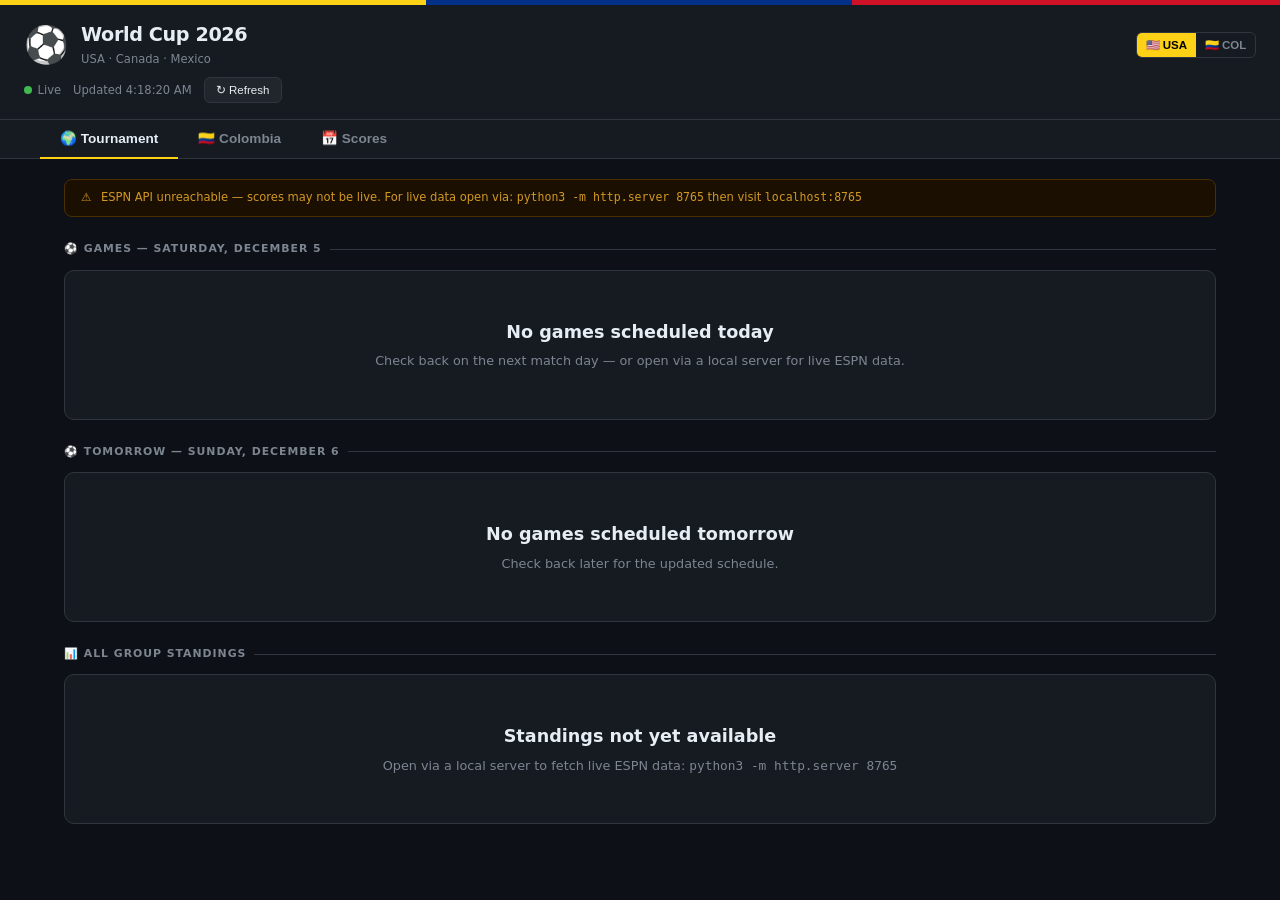
==== index.html @ c83a2218 "Add Mexico tab with in-tab country switcher (Colombia / México) - iOS-style segmented control at top" ====
<!DOCTYPE html>
<html lang="en">
<head>
<meta charset="UTF-8">
<meta name="viewport" content="width=device-width, initial-scale=1.0">
<title>World Cup 2026</title>
<style>
  :root {
    --col-yellow: #FCD116;
    --col-blue:   #003087;
    --col-red:    #CE1126;
    --bg:         #0d1117;
    --surface:    #161b22;
    --surface2:   #21262d;
    --border:     #30363d;
    --text:       #e6edf3;
    --muted:      #7d8590;
    --green:      #3fb950;
    --orange:     #d29922;
  }
  *, *::before, *::after { box-sizing: border-box; margin: 0; padding: 0; }
  body {
    background: var(--bg);
    color: var(--text);
    font-family: -apple-system, BlinkMacSystemFont, 'Segoe UI', system-ui, sans-serif;
    font-size: 14px;
    line-height: 1.5;
    min-height: 100vh;
  }

  /* ── HEADER ─────────────────────────────────────── */
  .flag-stripe {
    height: 5px;
    background: linear-gradient(90deg,
      var(--col-yellow) 33.3%,
      var(--col-blue)   33.3% 66.6%,
      var(--col-red)    66.6%);
  }
  header {
    background: var(--surface);
    border-bottom: 1px solid var(--border);
    padding: 1rem 1.5rem;
    display: flex;
    flex-direction: column;
    gap: .55rem;
  }
  .header-top { display: flex; align-items: center; justify-content: space-between; }
  .header-left { display: flex; align-items: center; gap: .75rem; }
  .flag-icon { font-size: 2.25rem; line-height: 1; }
  .header-left h1 { font-size: 1.2rem; font-weight: 700; letter-spacing: -.02em; }
  .header-left .sub { font-size: .72rem; color: var(--muted); margin-top: .1rem; }
  .header-right { display: flex; align-items: center; gap: .75rem; font-size: .72rem; color: var(--muted); }
  .live-dot {
    display: inline-block; width: 8px; height: 8px;
    border-radius: 50%; background: var(--green); margin-right: .35rem;
    animation: pulse 1.5s infinite;
  }
  @keyframes pulse {
    0%,100% { opacity:1; transform:scale(1); }
    50%      { opacity:.4; transform:scale(.75); }
  }
  .btn { background: var(--surface2); border: 1px solid var(--border); color: var(--text);
         padding: .3rem .7rem; border-radius: 6px; font-size: .72rem; cursor: pointer; transition: background .15s; }
  .btn:hover { background: var(--border); }
  .lang-toggle { display: flex; border: 1px solid var(--border); border-radius: 6px; overflow: hidden; }
  .lang-btn { background: none; border: none; color: var(--muted); padding: .3rem .55rem; font-size: .72rem; font-weight: 700; cursor: pointer; transition: background .15s, color .15s; }
  .lang-btn.active { background: var(--col-yellow); color: #000; }
  .lang-btn:not(.active):hover { background: var(--surface2); color: var(--text); }

  /* ── TABS ────────────────────────────────────────── */
  .tabs-bar {
    background: var(--surface);
    border-bottom: 1px solid var(--border);
    padding: 0 1.5rem;
  }
  .tabs-nav {
    display: flex;
    max-width: 1200px;
    margin: 0 auto;
  }
  .tab-btn {
    background: none;
    border: none;
    border-bottom: 2px solid transparent;
    color: var(--muted);
    padding: .65rem 1.25rem;
    cursor: pointer;
    font-size: .85rem;
    font-weight: 600;
    margin-bottom: -1px;
    transition: color .15s, border-color .15s;
    white-space: nowrap;
  }
  .tab-btn.active { color: var(--text); border-bottom-color: var(--col-yellow); }
  .tab-btn:hover { color: var(--text); }

  /* ── LAYOUT ─────────────────────────────────────── */
  main { max-width: 1200px; margin: 0 auto; padding: 1.25rem 1.5rem; display: flex; flex-direction: column; gap: 1.5rem; }

  .tab-content { display: none; flex-direction: column; gap: 1.5rem; }
  .tab-content.active { display: flex; }

  .section-label {
    font-size: .68rem; font-weight: 700; letter-spacing: .09em; text-transform: uppercase;
    color: var(--muted); margin-bottom: .75rem; display: flex; align-items: center; gap: .5rem;
  }
  .section-label::after { content: ''; flex: 1; height: 1px; background: var(--border); }

  .card { background: var(--surface); border: 1px solid var(--border); border-radius: 10px; padding: 1.25rem; }

  /* ── ALERT BAR ──────────────────────────────────── */
  .alert-bar {
    display: none; align-items: center; gap: .6rem;
    background: #1a0f00; border: 1px solid #4a3000; border-radius: 8px;
    padding: .6rem 1rem; font-size: .72rem; color: var(--orange);
  }

  /* ── HERO ───────────────────────────────────────── */
  .hero {
    background: linear-gradient(135deg, var(--surface) 0%, #0a1a3a 100%);
    border: 1px solid var(--col-blue); border-radius: 12px; padding: 1.75rem;
    display: grid; grid-template-columns: 1fr auto; gap: 1.5rem; align-items: center;
  }
  .hero.live-mode {
    border-color: var(--col-red);
    background: linear-gradient(135deg, var(--surface) 0%, #2a0808 100%);
  }
  .hero-eyebrow { font-size: .68rem; font-weight: 700; letter-spacing: .1em; text-transform: uppercase; color: var(--col-yellow); margin-bottom: .5rem; }
  .hero-title { font-size: 1.45rem; font-weight: 700; margin-bottom: .3rem; }
  .hero-detail { font-size: .82rem; color: var(--muted); margin-top: .2rem; }
  .hero-streams { margin-top: .9rem; display: flex; flex-wrap: wrap; gap: .5rem; }

  /* countdown */
  .countdown { text-align: center; min-width: 168px; }
  .countdown-label { font-size: .62rem; text-transform: uppercase; letter-spacing: .08em; color: var(--muted); margin-bottom: .5rem; }
  .cd-grid { display: grid; grid-template-columns: repeat(4,1fr); gap: .4rem; }
  .cd-unit { background: var(--surface2); border: 1px solid var(--border); border-radius: 8px; padding: .5rem .3rem; text-align: center; }
  .cd-num  { font-size: 1.6rem; font-weight: 800; color: var(--col-yellow); line-height: 1; font-variant-numeric: tabular-nums; }
  .cd-lbl  { font-size: .5rem; text-transform: uppercase; letter-spacing: .07em; color: var(--muted); margin-top: .2rem; }

  /* live score */
  .score-big { font-size: 2.75rem; font-weight: 900; color: var(--col-yellow); text-align: center; font-variant-numeric: tabular-nums; }
  .score-teams-label { font-size: .78rem; color: var(--muted); text-align: center; margin-top: .25rem; }
  .live-badge {
    display: inline-block; background: var(--col-red); color: #fff;
    font-size: .6rem; font-weight: 700; letter-spacing: .08em;
    padding: .2rem .6rem; border-radius: 99px; text-transform: uppercase;
    margin-top: .5rem;
  }

  /* ── MATCHES ────────────────────────────────────── */
  .matches-grid { display: grid; grid-template-columns: repeat(auto-fill,minmax(290px,1fr)); gap: 1rem; }
  .match-card { background: var(--surface); border: 1px solid var(--border); border-radius: 10px; overflow: hidden; }
  .match-card.is-next { border-color: var(--col-yellow); }
  .match-card.is-live { border-color: var(--col-red); }

  .match-top {
    background: var(--surface2); padding: .55rem 1rem;
    display: flex; justify-content: space-between; align-items: center;
    font-size: .68rem; color: var(--muted); border-bottom: 1px solid var(--border);
  }
  .status-chip { font-size: .58rem; font-weight: 700; letter-spacing: .06em; text-transform: uppercase; padding: .15rem .5rem; border-radius: 99px; }
  .status-chip.sched  { background: var(--surface); color: var(--muted); border: 1px solid var(--border); }
  .status-chip.live   { background: var(--col-red); color: #fff; }
  .status-chip.final  { background: #162616; color: var(--green); border: 1px solid #264726; }

  .match-body { padding: 1rem; }
  .match-teams {
    display: grid; grid-template-columns: 1fr auto 1fr;
    align-items: center; gap: .75rem; margin-bottom: .75rem;
  }
  .t-block { display: flex; flex-direction: column; gap: .2rem; }
  .t-block.home { align-items: flex-start; }
  .t-block.away { align-items: flex-end; text-align: right; }
  .t-flag { font-size: 1.4rem; }
  .t-name { font-size: .85rem; font-weight: 600; }
  .t-name.col { color: var(--col-yellow); font-weight: 700; }
  .score-pair { display: flex; align-items: center; gap: .4rem; }
  .snum { font-size: 1.8rem; font-weight: 900; min-width: 1.4ch; text-align: center; font-variant-numeric: tabular-nums; }
  .ssep { color: var(--muted); font-size: 1.1rem; }

  .match-meta { display: flex; flex-wrap: wrap; gap: .4rem; padding-top: .75rem; border-top: 1px solid var(--border); }
  .meta-tag { display: flex; align-items: center; gap: .3rem; background: var(--surface2); padding: .2rem .55rem; border-radius: 99px; font-size: .68rem; color: var(--muted); }

  .match-streams { display: flex; flex-wrap: wrap; gap: .4rem; margin-top: .6rem; }

  /* ── TODAY'S GAMES ───────────────────────────────── */
  .today-empty {
    text-align: center; padding: 3rem 1rem; color: var(--muted);
    background: var(--surface); border: 1px solid var(--border); border-radius: 10px;
  }
  .today-empty .empty-title { font-size: 1.1rem; font-weight: 600; color: var(--text); margin-bottom: .4rem; }

  /* ── GROUPS GRID ─────────────────────────────────── */
  .groups-grid { display: grid; grid-template-columns: repeat(auto-fill, minmax(260px,1fr)); gap: 1rem; }
  .group-name {
    font-size: .72rem; font-weight: 700; letter-spacing: .09em; text-transform: uppercase;
    color: var(--col-yellow); margin-bottom: .75rem;
  }

  /* ── STANDINGS ──────────────────────────────────── */
  .standings-tbl { width: 100%; border-collapse: collapse; font-size: .82rem; }
  .standings-tbl th { text-align: right; font-size: .62rem; font-weight: 700; letter-spacing: .07em; text-transform: uppercase; color: var(--muted); padding: .4rem .5rem; border-bottom: 1px solid var(--border); }
  .standings-tbl th:first-child, .standings-tbl th:nth-child(2) { text-align: left; }
  .standings-tbl td { padding: .6rem .5rem; text-align: right; border-bottom: 1px solid var(--border); }
  .standings-tbl td:nth-child(2) { text-align: left; }
  .standings-tbl tr:last-child td { border-bottom: none; }
  .standings-tbl tr.col-row td { color: var(--col-yellow); font-weight: 600; }
  .standings-tbl tr:hover td { background: var(--surface2); }
  .pos-num { display: inline-flex; align-items: center; justify-content: center; width: 22px; height: 22px; border-radius: 5px; font-size: .7rem; font-weight: 700; background: var(--surface2); color: var(--muted); }
  .pos-num.q { background: #162616; color: var(--green); }
  .t-cell { display: flex; align-items: center; gap: .5rem; }

  /* ── STREAMS ────────────────────────────────────── */
  .streams-list { display: grid; gap: .9rem; }
  .stream-row { display: grid; grid-template-columns: 210px 1fr; gap: 1rem; align-items: start; }
  .stream-match-name { font-size: .82rem; font-weight: 600; }
  .stream-match-time { font-size: .7rem; color: var(--muted); }
  .chips { display: flex; flex-wrap: wrap; gap: .45rem; }
  .chip {
    display: inline-flex; align-items: center; gap: .35rem;
    padding: .32rem .72rem; border-radius: 8px; font-size: .73rem; font-weight: 600;
    text-decoration: none; transition: opacity .15s;
  }
  .chip:hover { opacity: .8; }
  .chip.free  { background: #162616; color: var(--green); border: 1px solid #264726; }
  .chip.cable { background: var(--surface2); color: var(--text); border: 1px solid var(--border); }
  .chip.tele  { background: #1a0025; color: #c084fc; border: 1px solid #4c2077; }
  .free-tag { font-size: .52rem; background: var(--green); color: #000; padding: .1rem .35rem; border-radius: 99px; font-weight: 700; }

  /* ── SQUAD ──────────────────────────────────────── */
  .squad-grid { display: grid; grid-template-columns: repeat(auto-fill,minmax(155px,1fr)); gap: .7rem; }
  .player { background: var(--surface2); border: 1px solid var(--border); border-radius: 8px; padding: .8rem; }
  .p-pos { font-size: .58rem; font-weight: 700; letter-spacing: .09em; text-transform: uppercase; color: var(--col-yellow); margin-bottom: .2rem; }
  .p-name { font-size: .88rem; font-weight: 600; }
  .p-club { font-size: .7rem; color: var(--muted); margin-top: .1rem; }

  /* ── NEWS ───────────────────────────────────────── */
  .news-grid { display: grid; grid-template-columns: repeat(auto-fill,minmax(210px,1fr)); gap: .7rem; }
  .news-a { display: flex; align-items: center; gap: .7rem; background: var(--surface2); border: 1px solid var(--border); border-radius: 8px; padding: .75rem; text-decoration: none; color: var(--text); transition: border-color .15s; }
  .news-a:hover { border-color: var(--col-yellow); }
  .news-icon { font-size: 1.2rem; flex-shrink: 0; }
  .news-src { font-size: .65rem; color: var(--muted); }
  .news-ttl { font-size: .8rem; font-weight: 600; }

  /* ── RESPONSIVE ─────────────────────────────────── */
  @media (max-width: 640px) {
    .hero { grid-template-columns: 1fr; }
    .stream-row { grid-template-columns: 1fr; }
    main { padding: 1rem .75rem; }
    .card { padding: .85rem .75rem; }
    .standings-tbl { font-size: .73rem; }
    .standings-tbl th { padding: .3rem .2rem; }
    .standings-tbl td { padding: .45rem .2rem; }
    .t-cell { gap: .25rem; }
    .pos-num { width: 18px; height: 18px; font-size: .62rem; }
  }

  /* ── DIVIDER ────────────────────────────────────── */
  .stream-divider { border: none; border-top: 1px solid var(--border); margin: .6rem 0; }

  /* ── DATE SLIDER ────────────────────────────────── */
  .date-slider-wrap {
    overflow-x: auto; -webkit-overflow-scrolling: touch; scrollbar-width: none;
    background: var(--surface); border-bottom: 1px solid var(--border);
    margin: -1rem -1rem .75rem;
  }
  .date-slider-wrap::-webkit-scrollbar { display: none; }
  .date-track { display: flex; gap: .2rem; padding: .55rem .75rem; width: max-content; }
  .date-pill {
    display: flex; flex-direction: column; align-items: center;
    padding: .4rem .8rem; border-radius: 8px; border: 1px solid transparent;
    background: none; color: var(--muted); cursor: pointer;
    font-family: inherit; transition: all .15s; min-width: 50px;
  }
  .date-pill:hover { background: var(--surface2); color: var(--text); }
  .date-pill.active { background: var(--col-yellow); color: #000; font-weight: 700; }
  .date-pill .dp-dow { font-size: .58rem; text-transform: uppercase; letter-spacing: .06em; margin-bottom: .1rem; }
  .date-pill .dp-md  { font-size: .8rem; }

  /* ── SCORES LIST ─────────────────────────────────── */
  .scores-list { display: flex; flex-direction: column; gap: .45rem; }
  .score-row {
    background: var(--surface); border: 1px solid var(--border);
    border-radius: 10px; overflow: hidden; cursor: pointer; user-select: none;
  }
  .score-row:hover .score-header { background: var(--surface2); }
  .score-header {
    display: grid; grid-template-columns: 1fr auto;
    gap: .75rem; align-items: center; padding: .7rem 1rem;
  }
  .score-teams { display: flex; flex-direction: column; gap: .35rem; }
  .score-team { display: flex; align-items: center; gap: .5rem; font-size: .88rem; font-weight: 600; }
  .score-team .t-flag { font-size: 1.1rem; }
  .score-num { margin-left: auto; font-size: 1.15rem; font-weight: 900; min-width: 1.2ch; text-align: right; font-variant-numeric: tabular-nums; }
  .score-right { display: flex; flex-direction: column; align-items: flex-end; gap: .35rem; }
  .score-chevron { font-size: .65rem; color: var(--muted); }
  .score-note { font-size: .62rem; color: var(--muted); margin-top: -.1rem; }
  .score-detail { padding: .75rem 1rem; border-top: 1px solid var(--border); }
  .espn-link {
    display: inline-flex; align-items: center; gap: .35rem; margin-top: .65rem;
    font-size: .72rem; color: var(--muted); text-decoration: none;
    border: 1px solid var(--border); border-radius: 6px; padding: .3rem .7rem;
    transition: border-color .15s, color .15s;
  }
  .espn-link:hover { color: var(--col-yellow); border-color: var(--col-yellow); }

  /* ── MATCH RECAP (post-game stats) ──────────────── */
  .match-recap { margin-top: .6rem; padding-top: .6rem; border-top: 1px solid var(--border); }
  .recap-goals { font-size: .72rem; color: var(--text); line-height: 1.6; }
  .recap-goals.away { text-align: right; }
  .goal-type { font-size: .55rem; background: var(--surface2); color: var(--muted); border: 1px solid var(--border); padding: .05rem .3rem; border-radius: 99px; font-weight: 700; vertical-align: middle; }
  .recap-stats { margin-top: .55rem; display: grid; gap: .2rem; }
  .recap-stat { display: grid; grid-template-columns: 1fr auto 1fr; gap: .3rem; align-items: center; font-size: .7rem; }
  .recap-val { font-weight: 700; }
  .recap-val:last-child { text-align: right; }
  .recap-label { text-align: center; color: var(--muted); font-size: .62rem; white-space: nowrap; padding: 0 .3rem; }

  /* stream-row override for completed matches */
  .stream-row.is-final { grid-template-columns: 1fr; }
  .stream-recap-header { display: flex; align-items: center; gap: .6rem; margin-bottom: .4rem; }
  .stream-final-score { font-size: .82rem; font-weight: 700; }

  /* ── TEAM SWITCHER ──────────────────────────────── */
  .team-switcher {
    display: flex; background: var(--surface2); border: 1px solid var(--border);
    border-radius: 10px; padding: 3px; gap: 3px;
  }
  .team-btn {
    flex: 1; background: none; border: none; color: var(--muted);
    padding: .5rem .75rem; font-size: .88rem; font-weight: 600;
    cursor: pointer; border-radius: 7px; font-family: inherit;
    transition: background .15s, color .15s;
  }
  .team-btn.active { background: var(--surface); color: var(--text); box-shadow: 0 1px 3px rgba(0,0,0,.4); }
  .standings-tbl tr.mex-row td { color: #3dd68c; font-weight: 600; }
  .t-name.mex { color: #3dd68c; font-weight: 700; }
</style>
</head>
<body>

<div class="flag-stripe"></div>

<header>
  <div class="header-top">
    <div class="header-left">
      <span class="flag-icon">⚽</span>
      <div>
        <h1 id="app-title">World Cup 2026</h1>
        <div class="sub">USA · Canada · Mexico</div>
      </div>
    </div>
    <div class="lang-toggle">
      <button class="lang-btn active" id="lang-en" onclick="setLang('en')">🇺🇸 USA</button>
      <button class="lang-btn" id="lang-es" onclick="setLang('es')">🇨🇴 COL</button>
    </div>
  </div>
  <div class="header-right">
    <span id="live-indicator"><span class="live-dot"></span>Live</span>
    <span id="last-updated"></span>
    <button class="btn" id="btn-refresh" onclick="refresh()">↻ Refresh</button>
  </div>
</header>

<nav class="tabs-bar">
  <div class="tabs-nav">
    <button class="tab-btn active" data-tab="overview" onclick="switchTab('overview')">🌍 Tournament</button>
    <button class="tab-btn" id="btn-tab-team" data-tab="team" onclick="switchTab('team')">🇨🇴 Colombia</button>
    <button class="tab-btn" data-tab="scores" onclick="switchTab('scores')">📅 Scores</button>
  </div>
</nav>

<main>

  <!-- alert bar (shown on API error) -->
  <div class="alert-bar" id="alert-bar">
    <span>⚠️</span>
    <span id="alert-msg"></span>
  </div>

  <!-- ══════════════════════════════════════════════ -->
  <!-- TOURNAMENT OVERVIEW TAB                        -->
  <!-- ══════════════════════════════════════════════ -->
  <div id="tab-overview" class="tab-content active">

    <!-- Today's Games -->
    <div>
      <div class="section-label" id="today-label">⚽ Today's Games</div>
      <div id="today-games">
        <div class="today-empty">
          <div class="empty-title">Loading today's schedule…</div>
        </div>
      </div>
    </div>

    <!-- Tomorrow's Games -->
    <div>
      <div class="section-label" id="tomorrow-label">⚽ Tomorrow's Games</div>
      <div id="tomorrow-games">
        <div class="today-empty">
          <div class="empty-title">Loading tomorrow's schedule…</div>
        </div>
      </div>
    </div>

    <!-- All Group Standings -->
    <div>
      <div class="section-label" id="label-all-standings">📊 All Group Standings</div>
      <div id="all-groups">
        <div class="today-empty">
          <div class="empty-title">Loading standings…</div>
        </div>
      </div>
    </div>

  </div>

  <!-- ══════════════════════════════════════════════ -->
  <!-- TEAM TAB (Colombia / Mexico)                   -->
  <!-- ══════════════════════════════════════════════ -->
  <div id="tab-team" class="tab-content">

    <!-- TEAM SWITCHER -->
    <div class="team-switcher">
      <button class="team-btn active" id="team-btn-colombia" data-team="colombia" onclick="switchTeam('colombia')">🇨🇴 Colombia</button>
      <button class="team-btn" id="team-btn-mexico" data-team="mexico" onclick="switchTeam('mexico')">🇲🇽 México</button>
    </div>

    <!-- HERO -->
    <div id="hero"></div>

    <!-- MATCHES -->
    <div>
      <div class="section-label" id="label-col-schedule">📅 Group Stage Schedule</div>
      <div class="matches-grid" id="matches"></div>
    </div>

    <!-- STANDINGS -->
    <div>
      <div class="section-label" id="label-col-standings">📊 Group K Standings</div>
      <div class="card">
        <table class="standings-tbl" id="standings"></table>
      </div>
    </div>

    <!-- STREAMS -->
    <div>
      <div class="section-label" id="label-how-to-watch">📺 How to Watch Colombia — Free &amp; Paid</div>
      <div class="card">
        <div class="streams-list" id="streams"></div>
      </div>
    </div>

    <!-- SQUAD -->
    <div>
      <div class="section-label" id="label-key-players">⚽ Key Players</div>
      <div class="squad-grid" id="squad"></div>
      <p id="squad-footer" style="font-size:.7rem;color:var(--muted);margin-top:.75rem">
        Full 26-man squad on
        <a href="https://www.fifa.com/en/tournaments/mens/worldcup/canadamexicousa2026/teams/colombia/team-news"
           target="_blank" style="color:var(--col-yellow)">FIFA.com →</a>
      </p>
    </div>

    <!-- NEWS -->
    <div>
      <div class="section-label" id="label-news">📰 News &amp; Resources</div>
      <div class="news-grid" id="news"></div>
    </div>

  </div>

  <!-- ══════════════════════════════════════════════ -->
  <!-- SCORES TAB                                     -->
  <!-- ══════════════════════════════════════════════ -->
  <div id="tab-scores" class="tab-content">
    <div class="date-slider-wrap">
      <div class="date-track" id="date-track"></div>
    </div>
    <div id="scores-list">
      <div class="today-empty">
        <div class="empty-title" id="scores-placeholder">Select a date above</div>
      </div>
    </div>
  </div>

</main>

<script>
// ── LANGUAGE ──────────────────────────────────────────────────────────────────

let LANG = localStorage.getItem('wc_lang') || 'en';
let ACTIVE_TEAM = localStorage.getItem('wc_team') || 'colombia';

const T = {
  en: {
    appTitle:        'World Cup 2026',
    tabTournament:   '🌍 Tournament',
    tabColombia:     '🇨🇴 Colombia',
    tabMexico:       '🇲🇽 Mexico',
    tabScores:       '📅 Scores',
    live:            'Live',
    refresh:         '↻ Refresh',
    updated:         'Updated',
    tz:              'ET',
    todayLabel:      (d) => `⚽ Games — ${d}`,
    tomorrowLabel:   (d) => `⚽ Tomorrow — ${d}`,
    allStandings:    '📊 All Group Standings',
    colSchedule:     '📅 Group Stage Schedule',
    colStandings:    '📊 Group K Standings',
    howToWatch:      '📺 How to Watch Colombia — Free & Paid',
    keyPlayers:      '⚽ Key Players',
    newsResources:   '📰 News & Resources',
    loadingToday:    "Loading today's schedule…",
    loadingTomorrow: "Loading tomorrow's schedule…",
    loadingStandings:'Loading standings…',
    noGamesToday:    'No games scheduled today',
    noGamesTomorrow: 'No games scheduled tomorrow',
    noGamesDate:     'No games scheduled',
    noStandings:     'Standings not yet available',
    noStandingsSub:  'Open via a local server to fetch live ESPN data: <code>python3 -m http.server 8765</code>',
    noTodaySub:      'Check back on the next match day — or open via a local server for live ESPN data.',
    noTomorrowSub:   'Check back later for the updated schedule.',
    selectDate:      'Select a date above',
    loading:         'Loading…',
    ft:              'FT',
    possession:      'Possession',
    shotsOnTarget:   'Shots on Target',
    yellowCards:     'Yellow Cards',
    pen:             'pen',
    og:              'og',
    liveStats:       'Live match stats',
    matchPreview:    'Match preview',
    fullStats:       'Full match stats',
    espnOn:          'on ESPN →',
    kickoffIn:       'Kickoff In',
    days:            'Days',
    hrs:             'Hrs',
    min:             'Min',
    sec:             'Sec',
    liveNow:         (n) => `🔴 LIVE NOW — Matchday ${n}`,
    nextMatch:       (n) => `⏭ Next Match — Matchday ${n}`,
    groupComplete:   'Group Stage Complete',
    colAdvance:      'Colombia advance to the knockout rounds!',
    checkFIFA:       'Check FIFA.com for Round of 32 schedule.',
    matchdayGroup:   (n) => `Matchday ${n} · Group K`,
    groupStage:      'Group Stage',
    stTeam:          'Team',  stGP:'GP', stW:'W', stD:'D', stL:'L',
    stGF:'GF', stGA:'GA', stGD:'GD', stPts:'Pts',
    stPtsTitle:      'Points', stGDTitle:'Goal Difference', stGPTitle:'Games Played',
    qualifyNote:     'Top 2 qualify · Best 3rd-place teams also advance',
    fullSquad:       'Full 26-man squad on',
    matchStatsLocal: 'Match stats available via local server',
  },
  es: {
    appTitle:        'Copa Mundial 2026',
    tabTournament:   '🌍 Torneo',
    tabColombia:     '🇨🇴 Colombia',
    tabMexico:       '🇲🇽 México',
    tabScores:       '📅 Resultados',
    live:            'En vivo',
    refresh:         '↻ Actualizar',
    updated:         'Actualizado',
    tz:              'COT',
    todayLabel:      (d) => `⚽ Partidos de hoy — ${d}`,
    tomorrowLabel:   (d) => `⚽ Mañana — ${d}`,
    allStandings:    '📊 Tabla de posiciones',
    colSchedule:     '📅 Calendario — Fase de grupos',
    colStandings:    '📊 Tabla del Grupo K',
    howToWatch:      '📺 Cómo ver a Colombia — Gratis y de pago',
    keyPlayers:      '⚽ Jugadores clave',
    newsResources:   '📰 Noticias y recursos',
    loadingToday:    'Cargando partidos de hoy…',
    loadingTomorrow: 'Cargando partidos de mañana…',
    loadingStandings:'Cargando tabla…',
    noGamesToday:    'No hay partidos hoy',
    noGamesTomorrow: 'No hay partidos mañana',
    noGamesDate:     'No hay partidos programados',
    noStandings:     'Tabla de posiciones no disponible',
    noStandingsSub:  'Abre en un servidor local para obtener datos en vivo: <code>python3 -m http.server 8765</code>',
    noTodaySub:      'Vuelve en la próxima jornada, o abre desde un servidor local para datos en vivo.',
    noTomorrowSub:   'Vuelve más tarde para el calendario actualizado.',
    selectDate:      'Selecciona una fecha arriba',
    loading:         'Cargando…',
    ft:              'FT',
    possession:      'Posesión',
    shotsOnTarget:   'Tiros al arco',
    yellowCards:     'Tarjetas amarillas',
    pen:             'pen',
    og:              'ag',
    liveStats:       'Estadísticas en vivo',
    matchPreview:    'Vista previa',
    fullStats:       'Estadísticas del partido',
    espnOn:          'en ESPN →',
    kickoffIn:       'Inicio en',
    days:            'Días',
    hrs:             'Hrs',
    min:             'Min',
    sec:             'Seg',
    liveNow:         (n) => `🔴 EN VIVO — Jornada ${n}`,
    nextMatch:       (n) => `⏭ Próximo Partido — Jornada ${n}`,
    groupComplete:   'Fase de grupos completada',
    colAdvance:      '¡Colombia avanza a la ronda eliminatoria!',
    checkFIFA:       'Consulta FIFA.com para el calendario de eliminatorias.',
    matchdayGroup:   (n) => `Jornada ${n} · Grupo K`,
    groupStage:      'Fase de grupos',
    stTeam:          'Equipo', stGP:'PJ', stW:'G', stD:'E', stL:'P',
    stGF:'GF', stGA:'GC', stGD:'DG', stPts:'Pts',
    stPtsTitle:      'Puntos', stGDTitle:'Diferencia de goles', stGPTitle:'Partidos jugados',
    qualifyNote:     'Los 2 mejores clasifican · Los mejores 3eros también avanzan',
    fullSquad:       'Plantilla completa en',
    matchStatsLocal: 'Estadísticas disponibles en servidor local',
  },
};

function uiLocale() { return LANG === 'es' ? 'es-CO' : 'en-US'; }
function uiTZ()     { return LANG === 'es' ? 'America/Bogota' : 'America/New_York'; }

// ── FLAG MAP ──────────────────────────────────────────────────────────────────

const FLAGS = {
  'argentina': '🇦🇷', 'australia': '🇦🇺', 'austria': '🇦🇹',
  'bahrain': '🇧🇭', 'belgium': '🇧🇪', 'bolivia': '🇧🇴',
  'brazil': '🇧🇷', 'cameroon': '🇨🇲', 'canada': '🇨🇦',
  'chile': '🇨🇱', 'colombia': '🇨🇴', 'costa rica': '🇨🇷',
  'croatia': '🇭🇷', 'czech republic': '🇨🇿', 'czechia': '🇨🇿', 'denmark': '🇩🇰',
  'dr congo': '🇨🇩', 'democratic republic of congo': '🇨🇩',
  'ecuador': '🇪🇨', 'egypt': '🇪🇬', 'england': '🏴󠁧󠁢󠁥󠁮󠁧󠁿',
  'france': '🇫🇷', 'germany': '🇩🇪', 'ghana': '🇬🇭',
  'hungary': '🇭🇺', 'iran': '🇮🇷', 'italy': '🇮🇹',
  "ivory coast": '🇨🇮', "côte d'ivoire": '🇨🇮',
  'japan': '🇯🇵', 'kenya': '🇰🇪', 'mexico': '🇲🇽',
  'morocco': '🇲🇦', 'netherlands': '🇳🇱', 'new zealand': '🇳🇿',
  'nigeria': '🇳🇬', 'norway': '🇳🇴', 'paraguay': '🇵🇾',
  'peru': '🇵🇪', 'poland': '🇵🇱', 'portugal': '🇵🇹',
  'qatar': '🇶🇦', 'romania': '🇷🇴', 'saudi arabia': '🇸🇦',
  'senegal': '🇸🇳', 'serbia': '🇷🇸', 'slovenia': '🇸🇮',
  'south korea': '🇰🇷', 'korea republic': '🇰🇷', 'spain': '🇪🇸',
  'switzerland': '🇨🇭', 'turkey': '🇹🇷', 'turkiye': '🇹🇷', 'türkiye': '🇹🇷',
  'ukraine': '🇺🇦', 'united states': '🇺🇸', 'usa': '🇺🇸',
  'uruguay': '🇺🇾', 'uzbekistan': '🇺🇿', 'venezuela': '🇻🇪',
  'wales': '🏴󠁧󠁢󠁷󠁬󠁳󠁿', 'panama': '🇵🇦', 'jamaica': '🇯🇲',
  'honduras': '🇭🇳', 'el salvador': '🇸🇻', 'guatemala': '🇬🇹',
  'cuba': '🇨🇺', 'indonesia': '🇮🇩', 'thailand': '🇹🇭',
  'china pr': '🇨🇳', 'china': '🇨🇳', 'iraq': '🇮🇶',
  'united arab emirates': '🇦🇪', 'uae': '🇦🇪',
  'south africa': '🇿🇦', 'tanzania': '🇹🇿', 'mali': '🇲🇱',
  'algeria': '🇩🇿', 'tunisia': '🇹🇳', 'angola': '🇦🇴',
  'cape verde': '🇨🇻', 'benin': '🇧🇯', 'zambia': '🇿🇲',
  'greece': '🇬🇷', 'scotland': '🏴󠁧󠁢󠁳󠁣󠁴󠁿', 'ireland': '🇮🇪',
  'republic of ireland': '🇮🇪', 'north korea': '🇰🇵',
  'dpr korea': '🇰🇵', 'philippines': '🇵🇭', 'vietnam': '🇻🇳',
  'new caledonia': '🇳🇨', 'tajikistan': '🇹🇯', 'kyrgyzstan': '🇰🇬',
  'curaçao': '🇨🇼', 'curacao': '🇨🇼',
  'trinidad & tobago': '🇹🇹', 'trinidad and tobago': '🇹🇹',
  'haiti': '🇭🇹', 'nicaragua': '🇳🇮', 'dominican republic': '🇩🇴',
  'oman': '🇴🇲', 'jordan': '🇯🇴', 'palestine': '🇵🇸',
  'syria': '🇸🇾', 'india': '🇮🇳', 'myanmar': '🇲🇲',
  'ethiopia': '🇪🇹', 'guinea': '🇬🇳', 'comoros': '🇰🇲',
  'liberia': '🇱🇷', 'namibia': '🇳🇦', 'mozambique': '🇲🇿',
  'guinea-bissau': '🇬🇼', 'mauritania': '🇲🇷', 'gambia': '🇬🇲',
  'sudan': '🇸🇩', 'rwanda': '🇷🇼', 'sierra leone': '🇸🇱',
  'central african republic': '🇨🇫', 'equatorial guinea': '🇬🇶',
  'malawi': '🇲🇼', 'zimbabwe': '🇿🇼', 'botswana': '🇧🇼',
  'lesotho': '🇱🇸', 'eswatini': '🇸🇿', 'swaziland': '🇸🇿',
  'north macedonia': '🇲🇰', 'albania': '🇦🇱', 'bulgaria': '🇧🇬',
  'slovakia': '🇸🇰', 'finland': '🇫🇮', 'sweden': '🇸🇪',
  'norway': '🇳🇴', 'denmark': '🇩🇰', 'austria': '🇦🇹',
};

function flagFor(name) {
  return FLAGS[(name || '').toLowerCase().normalize('NFC')] || '🏴';
}

// ── STATIC DATA ──────────────────────────────────────────────────────────────

const MATCHES = [
  {
    id: 'uzb-col', matchday: 1,
    kickoffUTC: '2026-06-18T02:00:00Z',
    home: { name: 'Uzbekistan', flag: '🇺🇿', espn: 'uzbekistan' },
    away: { name: 'Colombia',   flag: '🇨🇴', espn: 'colombia' },
    venue: 'Estadio Azteca', city: 'Mexico City, MX', tv: 'FS1',
    streams: [
      { name: 'FS1',             type: 'cable', url: 'https://www.foxsports.com/live',         note: 'Cable/satellite required' },
      { name: 'Telemundo',       type: 'free',  url: 'https://www.telemundo.com/deportes',     note: 'Free OTA antenna, Spanish' },
      { name: 'Peacock',         type: 'cable', url: 'https://www.peacocktv.com',              note: 'Telemundo stream online' },
      { name: 'Tubi',            type: 'free',  url: 'https://tubitv.com',                     note: 'Selected WC games free' },
    ]
  },
  {
    id: 'col-drc', matchday: 2,
    kickoffUTC: '2026-06-24T02:00:00Z',
    home: { name: 'Colombia', flag: '🇨🇴', espn: 'colombia' },
    away: { name: 'DR Congo',  flag: '🇨🇩', espn: 'dr congo' },
    venue: 'Estadio Akron', city: 'Guadalajara, MX', tv: 'FS1',
    streams: [
      { name: 'FS1',             type: 'cable', url: 'https://www.foxsports.com/live',         note: 'Cable/satellite required' },
      { name: 'Telemundo',       type: 'free',  url: 'https://www.telemundo.com/deportes',     note: 'Free OTA antenna, Spanish' },
      { name: 'Peacock',         type: 'cable', url: 'https://www.peacocktv.com',              note: 'Telemundo stream online' },
      { name: 'Tubi',            type: 'free',  url: 'https://tubitv.com',                     note: 'Selected WC games free' },
    ]
  },
  {
    id: 'col-por', matchday: 3,
    kickoffUTC: '2026-06-27T23:30:00Z',
    home: { name: 'Colombia', flag: '🇨🇴', espn: 'colombia' },
    away: { name: 'Portugal',  flag: '🇵🇹', espn: 'portugal' },
    venue: 'Hard Rock Stadium', city: 'Miami, FL', tv: 'FOX',
    streams: [
      { name: 'FOX (Free OTA!)', type: 'free',  url: 'https://www.fox.com/live',               note: 'Free broadcast TV' },
      { name: 'Telemundo',       type: 'free',  url: 'https://www.telemundo.com/deportes',     note: 'Free OTA antenna, Spanish' },
      { name: 'Peacock',         type: 'cable', url: 'https://www.peacocktv.com',              note: 'Telemundo stream online' },
      { name: 'Tubi',            type: 'free',  url: 'https://tubitv.com',                     note: 'Selected WC games free' },
    ]
  }
];

const PLAYERS = [
  { pos:'GK',  name:'Camilo Vargas',       club:'Atlas FC' },
  { pos:'DEF', name:'Davinson Sánchez',    club:'Galatasaray' },
  { pos:'DEF', name:'Jhon Lucumí',         club:'Bologna' },
  { pos:'DEF', name:'Yerry Mina',          club:'Club América' },
  { pos:'DEF', name:'Daniel Muñoz',        club:'Crystal Palace' },
  { pos:'MID', name:'James Rodríguez ©',   club:'Rayo Vallecano' },
  { pos:'MID', name:'Richard Ríos',        club:'Palmeiras' },
  { pos:'MID', name:'Jefferson Lerma',     club:'Crystal Palace' },
  { pos:'FWD', name:'Luis Díaz',           club:'Liverpool' },
  { pos:'FWD', name:'R. Santos Borré',     club:'Eintracht Frankfurt' },
  { pos:'FWD', name:'Jhon Córdoba',        club:'Krasnodar' },
];

const NEWS = [
  { icon:'⚽', src:'FIFA.com',    title:'Colombia official team news',        url:'https://www.fifa.com/en/tournaments/mens/worldcup/canadamexicousa2026/teams/colombia/team-news' },
  { icon:'📺', src:'ESPN',       title:'Colombia scores & stats',            url:'https://www.espn.com/soccer/team/_/id/116/colombia' },
  { icon:'🩹', src:'ESPN',       title:'2026 WC injuries tracker',           url:'https://www.espn.com/soccer/story/_/id/48572979/2026-fifa-world-cup-injuries-tracker-which-stars-miss-latest-info' },
  { icon:'🗓', src:'NBC Sports', title:'Daily WC schedule & how to watch',   url:'https://www.nbcsports.com/soccer/news/2026-world-cup-daily-schedule-how-to-watch-live-what-games-are-on-today' },
  { icon:'📊', src:'FIFA.com',   title:'Group K official standings',         url:'https://www.fifa.com/en/tournaments/mens/worldcup/canadamexicousa2026/scores-fixtures' },
  { icon:'📰', src:'beIN Sports','title':'Colombia WC squad deep-dive',      url:'https://www.beinsports.com/en-us/soccer/fifa-world-cup-2026/articles/colombia-at-the-2026-fifa-world-cup-squad-schedule-and-everything-you-need-to-know-2026-05-25' },
  { icon:'🎟', src:'Yahoo Sports','title':'Full 2026 WC schedule & groups',  url:'https://sports.yahoo.com/soccer/article/2026-world-cup-schedule-qualified-teams-groups-match-dates-fixtures-how-to-watch-050724214.html' },
  { icon:'🌐', src:'Wikipedia',  title:'Group K · full bracket info',        url:'https://en.wikipedia.org/wiki/2026_FIFA_World_Cup_Group_K' },
];

let STANDINGS = [
  { team:'Portugal',   flag:'🇵🇹', gp:0,w:0,d:0,l:0,gf:0,ga:0,pts:0 },
  { team:'Colombia',   flag:'🇨🇴', gp:0,w:0,d:0,l:0,gf:0,ga:0,pts:0 },
  { team:'DR Congo',   flag:'🇨🇩', gp:0,w:0,d:0,l:0,gf:0,ga:0,pts:0 },
  { team:'Uzbekistan', flag:'🇺🇿', gp:0,w:0,d:0,l:0,gf:0,ga:0,pts:0 },
];

// ── MEXICO STATIC DATA ───────────────────────────────────────────────────────

const MEXICO_MATCHES = [
  {
    id: '760415', matchday: 1,
    kickoffUTC: '2026-06-11T19:00:00Z',
    home: { name: 'Mexico',       flag: '🇲🇽', espn: 'mexico' },
    away: { name: 'South Africa', flag: '🇿🇦', espn: 'south africa' },
    venue: 'Estadio Banorte', city: 'Mexico City, MX', tv: 'FOX',
    streams: [
      { name: 'FOX (Free OTA!)', type: 'free',  url: 'https://www.fox.com/live',               note: 'Free broadcast TV' },
      { name: 'Telemundo',       type: 'free',  url: 'https://www.telemundo.com/deportes',     note: 'Free OTA antenna, Spanish' },
      { name: 'Peacock',         type: 'cable', url: 'https://www.peacocktv.com',              note: 'Telemundo stream online' },
    ]
  },
  {
    id: '760441', matchday: 2,
    kickoffUTC: '2026-06-19T01:00:00Z',
    home: { name: 'Mexico',      flag: '🇲🇽', espn: 'mexico' },
    away: { name: 'South Korea', flag: '🇰🇷', espn: 'south korea' },
    venue: 'Estadio Akron', city: 'Guadalajara, MX', tv: 'FOX',
    streams: [
      { name: 'FOX (Free OTA!)', type: 'free',  url: 'https://www.fox.com/live',               note: 'Free broadcast TV' },
      { name: 'Telemundo',       type: 'free',  url: 'https://www.telemundo.com/deportes',     note: 'Free OTA antenna, Spanish' },
      { name: 'Peacock',         type: 'cable', url: 'https://www.peacocktv.com',              note: 'Telemundo stream online' },
    ]
  },
  {
    id: '760467', matchday: 3,
    kickoffUTC: '2026-06-25T01:00:00Z',
    home: { name: 'Czechia', flag: '🇨🇿', espn: 'czechia' },
    away: { name: 'Mexico',  flag: '🇲🇽', espn: 'mexico' },
    venue: 'Estadio Banorte', city: 'Mexico City, MX', tv: 'FOX',
    streams: [
      { name: 'FOX (Free OTA!)', type: 'free',  url: 'https://www.fox.com/live',               note: 'Free broadcast TV' },
      { name: 'Telemundo',       type: 'free',  url: 'https://www.telemundo.com/deportes',     note: 'Free OTA antenna, Spanish' },
      { name: 'Peacock',         type: 'cable', url: 'https://www.peacocktv.com',              note: 'Telemundo stream online' },
    ]
  },
];

const MEXICO_PLAYERS = [
  { pos:'GK',  name:'Guillermo Ochoa',    club:'Club América' },
  { pos:'DEF', name:'Jorge Sánchez',      club:'Porto' },
  { pos:'DEF', name:'Johan Vásquez',      club:'Genoa' },
  { pos:'DEF', name:'César Montes',       club:'Espanyol' },
  { pos:'DEF', name:'Kevin Álvarez',      club:'Pachuca' },
  { pos:'MID', name:'Edson Álvarez',      club:'West Ham' },
  { pos:'MID', name:'Luis Chávez',        club:'Pachuca' },
  { pos:'MID', name:'Carlos Rodríguez',   club:'Cruz Azul' },
  { pos:'FWD', name:'Santiago Giménez',   club:'Feyenoord' },
  { pos:'FWD', name:'Hirving Lozano',     club:'PSV Eindhoven' },
  { pos:'FWD', name:'Henry Martín',       club:'Club América' },
];

const MEXICO_NEWS = [
  { icon:'⚽', src:'FIFA.com',    title:'Mexico official team news',         url:'https://www.fifa.com/en/tournaments/mens/worldcup/canadamexicousa2026/teams/mexico/team-news' },
  { icon:'📺', src:'ESPN',        title:'Mexico scores & stats',             url:'https://www.espn.com/soccer/team/_/id/164/mexico' },
  { icon:'🩹', src:'ESPN',        title:'2026 WC injuries tracker',          url:'https://www.espn.com/soccer/story/_/id/48572979/2026-fifa-world-cup-injuries-tracker-which-stars-miss-latest-info' },
  { icon:'🗓', src:'NBC Sports',  title:'Daily WC schedule & how to watch', url:'https://www.nbcsports.com/soccer/news/2026-world-cup-daily-schedule-how-to-watch-live-what-games-are-on-today' },
  { icon:'📊', src:'FIFA.com',    title:'Mexico group standings',            url:'https://www.fifa.com/en/tournaments/mens/worldcup/canadamexicousa2026/scores-fixtures' },
  { icon:'🎟', src:'Yahoo Sports','title':'Full 2026 WC schedule & groups', url:'https://sports.yahoo.com/soccer/article/2026-world-cup-schedule-qualified-teams-groups-match-dates-fixtures-how-to-watch-050724214.html' },
  { icon:'🌐', src:'Wikipedia',   title:'Mexico at the 2026 World Cup',     url:'https://en.wikipedia.org/wiki/Mexico_at_the_2026_FIFA_World_Cup' },
  { icon:'📰', src:'ESPN',        title:'Mexico squad & WC preview',        url:'https://www.espn.com/soccer/team/_/id/164/mexico' },
];

let MEXICO_STANDINGS = [
  { team:'Mexico',       flag:'🇲🇽', gp:1,w:1,d:0,l:0,gf:2,ga:0,pts:3 },
  { team:'South Korea',  flag:'🇰🇷', gp:1,w:1,d:0,l:0,gf:2,ga:1,pts:3 },
  { team:'Czechia',      flag:'🇨🇿', gp:1,w:0,d:0,l:1,gf:1,ga:2,pts:0 },
  { team:'South Africa', flag:'🇿🇦', gp:1,w:0,d:0,l:1,gf:0,ga:2,pts:0 },
];

let LIVE_SCORES = {};
let TODAY_GAMES = [];
let TOMORROW_GAMES = [];
let ALL_GROUPS_DATA = [];
let MATCH_SUMMARIES = {}; // key: "homeTeamLower|awayTeamLower"

// ── UTILITIES ────────────────────────────────────────────────────────────────

const pad = n => String(n).padStart(2,'0');

function fmtET(utc) {
  return new Date(utc).toLocaleString(uiLocale(), {
    timeZone: uiTZ(),
    weekday:'short', month:'short', day:'numeric',
    hour:'numeric', minute:'2-digit', hour12:true
  }) + ' ' + T[LANG].tz;
}

function fmtTimeET(utc) {
  return new Date(utc).toLocaleTimeString(uiLocale(), {
    timeZone: uiTZ(),
    hour:'numeric', minute:'2-digit', hour12:true
  }) + ' ' + T[LANG].tz;
}

function fmtDateShort(utc) {
  return new Date(utc).toLocaleDateString(uiLocale(), {
    timeZone: uiTZ(), month:'short', day:'numeric'
  });
}

function todayESPNDate() {
  const d = new Date();
  return `${d.getFullYear()}${String(d.getMonth()+1).padStart(2,'0')}${String(d.getDate()).padStart(2,'0')}`;
}

function tomorrowESPNDate() {
  const d = new Date();
  d.setDate(d.getDate() + 1);
  return `${d.getFullYear()}${String(d.getMonth()+1).padStart(2,'0')}${String(d.getDate()).padStart(2,'0')}`;
}

function matchState(utc) {
  const diff = new Date(utc).getTime() - Date.now();
  if (diff >  0)        return 'upcoming';
  if (diff > -7200000)  return 'live';
  return 'final';
}

function countdown(utc) {
  const diff = new Date(utc).getTime() - Date.now();
  if (diff <= 0) return null;
  return {
    d: Math.floor(diff / 86400000),
    h: Math.floor((diff % 86400000) / 3600000),
    m: Math.floor((diff % 3600000)  / 60000),
    s: Math.floor((diff % 60000)    / 1000),
  };
}

function parseGoalDetails(details, homeTeamLower, awayTeamLower) {
  return (details || [])
    .filter(d => d.scoringPlay === true)
    .map(d => {
      const spTeam = (d.team?.displayName || d.team?.name || '').toLowerCase();
      const side = (awayTeamLower && spTeam === awayTeamLower) ? 'away' : 'home';
      const rawClock = d.clock?.displayValue || '';
      const clock = /^\d+:\d+$/.test(rawClock) ? rawClock.split(':')[0] + "'" : rawClock;
      const involved = d.athletesInvolved || [];
      const scorerName = involved[0]?.displayName || involved[0]?.shortName || involved[0]?.fullName;
      if (!scorerName) return null;
      return {
        side,
        name: shortenName(scorerName),
        clock,
        isOG: d.ownGoal === true || (d.type?.text || '').toLowerCase().includes('own'),
        isPK: d.penaltyKick === true || (d.type?.text || '').toLowerCase().includes('penalty'),
      };
    }).filter(Boolean);
}

function shortenName(full) {
  if (!full || full === '?') return full;
  const parts = full.trim().split(/\s+/);
  if (parts.length < 2) return full;
  return parts[0][0] + '. ' + parts.slice(1).join(' ');
}

async function fetchSummariesFromEvents(events) {
  const completed = (events || []).filter(ev => ev.status?.type?.state === 'post');
  await Promise.all(completed.map(async ev => {
    const comp = ev.competitions?.[0];
    if (!comp) return;
    const home = comp.competitors?.find(c => c.homeAway === 'home');
    const away = comp.competitors?.find(c => c.homeAway === 'away');
    if (!home || !away) return;
    const hn = (home.team?.displayName || '').toLowerCase();
    const an = (away.team?.displayName || '').toLowerCase();
    const existing = MATCH_SUMMARIES[`${hn}|${an}`];
    if (existing && Object.keys(existing.statsByTeam || {}).length > 0) return;
    try {
      const res = await fetch(`https://site.api.espn.com/apis/site/v2/sports/soccer/fifa.world/summary?event=${ev.id}`);
      if (!res.ok) return;
      parseSummary(await res.json(), hn, an);
    } catch(_) {}
  }));
}

function parseSummary(data, homeKeyLower, awayKeyLower) {
  // Use boxscore to reliably identify home vs away team names
  const boxTeams = data.boxscore?.teams || [];
  const homeBoxTeam = boxTeams.find(t => t.homeAway === 'home');
  const awayBoxTeam = boxTeams.find(t => t.homeAway === 'away');
  const homeBoxName = (homeBoxTeam?.team?.displayName || '').toLowerCase();
  const awayBoxName = (awayBoxTeam?.team?.displayName || '').toLowerCase();

  // Primary: header.competitions[0].details — ESPN summary reliably has athletesInvolved here
  const headerDetails = data.header?.competitions?.[0]?.details || [];
  let scorers = parseGoalDetails(headerDetails, homeKeyLower, awayKeyLower);

  // Fallback: scoringPlays (structure varies by endpoint/league)
  if (scorers.length === 0) {
    scorers = (data.scoringPlays || []).map(sp => {
      const spTeamName = (sp.team?.displayName || sp.team?.name || '').toLowerCase();
      let side = 'home';
      if (spTeamName && ((awayBoxName && spTeamName === awayBoxName) || spTeamName === awayKeyLower)) {
        side = 'away';
      }
      const involved = sp.athletesInvolved || [];
      const participants = sp.participants || [];
      const pType = p => typeof p.type === 'string' ? p.type : (p.type?.name || p.type?.description || '');
      const scorerP = participants.find(p => pType(p).toLowerCase().includes('scor')) || participants[0];
      const scorerObj = involved[0] || scorerP?.athlete || scorerP;
      const scorerName = scorerObj?.displayName || scorerObj?.shortName || scorerObj?.fullName;
      if (!scorerName) return null;
      const rawClock = sp.clock?.displayValue || '';
      const clock = /^\d+:\d+$/.test(rawClock) ? rawClock.split(':')[0] + "'" : rawClock;
      const typeText = (sp.type?.text || '').toLowerCase();
      return { side, name: shortenName(scorerName), clock,
               isOG: typeText.includes('own'), isPK: typeText.includes('penalty') };
    }).filter(Boolean);
  }

  const statsByTeam = {};
  boxTeams.forEach(t => {
    const side = t.homeAway === 'home' ? 'home' : 'away';
    const s = {};
    (t.statistics || []).forEach(st => { s[st.name] = st.displayValue ?? String(st.value); });
    statsByTeam[side] = s;
  });

  const key = `${homeKeyLower}|${awayKeyLower}`;
  if (!MATCH_SUMMARIES[key]) MATCH_SUMMARIES[key] = { scorers: [], statsByTeam: {} };
  const hasNamedScorers = MATCH_SUMMARIES[key].scorers.some(s => s.name && s.name !== '?');
  if (scorers.length > 0 && !hasNamedScorers) MATCH_SUMMARIES[key].scorers = scorers;
  MATCH_SUMMARIES[key].statsByTeam = statsByTeam;
}

function summaryForGame(homeTeam, awayTeam) {
  return MATCH_SUMMARIES[`${homeTeam.toLowerCase()}|${awayTeam.toLowerCase()}`] || null;
}

function matchRecapHtml(homeTeam, awayTeam, summary) {
  if (!summary) return '';
  const { scorers, statsByTeam } = summary;
  const hs  = statsByTeam['home'] || {};
  const as_ = statsByTeam['away'] || {};

  const hGoals = scorers.filter(s => s.side === 'home');
  const aGoals = scorers.filter(s => s.side === 'away');

  const goalStr = goals => goals.map(g =>
    `${g.name} ${g.clock}${g.isPK ? ` <span class="goal-type">${T[LANG].pen}</span>` : g.isOG ? ` <span class="goal-type">${T[LANG].og}</span>` : ''}`
  ).join(' · ');

  const homeGoalHtml = hGoals.length ? `<div class="recap-goals">⚽ ${goalStr(hGoals)}</div>` : '';
  const awayGoalHtml = aGoals.length ? `<div class="recap-goals away">⚽ ${goalStr(aGoals)}</div>` : '';

  const statRow = (label, hv, av) => (hv || av) ? `
    <div class="recap-stat">
      <span class="recap-val">${hv || '–'}</span>
      <span class="recap-label">${label}</span>
      <span class="recap-val">${av || '–'}</span>
    </div>` : '';

  const rows = [
    statRow(T[LANG].possession,    hs.possessionPct,  as_.possessionPct),
    statRow(T[LANG].shotsOnTarget, hs.shotsOnTarget,  as_.shotsOnTarget),
    statRow(T[LANG].yellowCards,   hs.yellowCards,    as_.yellowCards),
  ].filter(Boolean).join('');

  if (!homeGoalHtml && !awayGoalHtml && !rows) return '';

  return `<div class="match-recap">
    ${homeGoalHtml}${awayGoalHtml}
    ${rows ? `<div class="recap-stats">${rows}</div>` : ''}
  </div>`;
}

function liveScoreFor(match) {
  for (const [key, val] of Object.entries(LIVE_SCORES)) {
    const k = key.toLowerCase();
    const hn = match.home.espn, an = match.away.espn;
    if (k.includes(hn) && k.includes(an)) return val;
    if (k.includes(an) && k.includes(hn)) {
      return { ...val, homeScore: val.awayScore, awayScore: val.homeScore };
    }
  }
  return null;
}

// ── ESPN API ─────────────────────────────────────────────────────────────────

const SB_URL = 'https://site.api.espn.com/apis/site/v2/sports/soccer/fifa.world/scoreboard?limit=200&dates=20260611-20260720';
const ST_URL = 'https://site.api.espn.com/apis/v2/sports/soccer/fifa.world/standings';

async function fetchESPN() {
  try {
    const todayDate    = todayESPNDate();
    const tomorrowDate = tomorrowESPNDate();
    const TODAY_SB_URL    = `https://site.api.espn.com/apis/site/v2/sports/soccer/fifa.world/scoreboard?dates=${todayDate}`;
    const TOMORROW_SB_URL = `https://site.api.espn.com/apis/site/v2/sports/soccer/fifa.world/scoreboard?dates=${tomorrowDate}`;

    const [sbRes, stRes, todayRes, tomorrowRes] = await Promise.all([
      fetch(SB_URL),
      fetch(ST_URL),
      fetch(TODAY_SB_URL),
      fetch(TOMORROW_SB_URL),
    ]);

    let sbData = null, tdData = null;
    if (sbRes.ok) {
      sbData = await sbRes.json();
      parseScoreboard(sbData);
    }
    if (stRes.ok) {
      const st = await stRes.json();
      parseStandings(st);
      parseMexicoStandings(st);
      parseAllGroups(st);
    }
    if (todayRes.ok) {
      tdData = await todayRes.json();
      parseTodayGames(tdData);
    }
    if (tomorrowRes.ok) {
      const tm = await tomorrowRes.json();
      parseTomorrowGames(tm);
    }

    // Fetch match summaries for completed Colombia matches + today's completed games
    const summaryEvents = [];
    if (sbData) {
      summaryEvents.push(...(sbData.events || []).filter(ev => {
        const comps = ev.competitions?.[0]?.competitors || [];
        return ev.status?.type?.state === 'post' &&
          comps.some(c => {
            const n = (c.team?.displayName || '').toLowerCase();
            return n === 'colombia' || n === 'mexico';
          });
      }));
    }
    if (tdData) {
      summaryEvents.push(...(tdData.events || []).filter(ev => ev.status?.type?.state === 'post'));
    }
    const seenIds = new Set();
    await fetchSummariesFromEvents(summaryEvents.filter(ev => seenIds.has(ev.id) ? false : seenIds.add(ev.id)));

    hideAlert();
  } catch (e) {
    showAlert('ESPN API unreachable — scores may not be live. ' +
      'For live data open via: <code>python3 -m http.server 8765</code> then visit <code>localhost:8765</code>');
  }
}

function parseScoreboard(data) {
  (data.events || []).forEach(ev => {
    const comp = ev.competitions?.[0];
    if (!comp) return;
    const home = comp.competitors?.find(c => c.homeAway === 'home');
    const away = comp.competitors?.find(c => c.homeAway === 'away');
    if (!home || !away) return;
    const hn = (home.team?.displayName || '').toLowerCase();
    const an = (away.team?.displayName || '').toLowerCase();
    LIVE_SCORES[`${hn}|${an}`] = {
      homeScore: home.score ?? '-',
      awayScore: away.score ?? '-',
      status:    ev.status?.type?.name || '',
      detail:    ev.status?.type?.shortDetail || '',
      clock:     ev.status?.displayClock || '',
    };

    // For completed games, extract goal scorers from competition details
    if (ev.status?.type?.state === 'post') {
      const key = `${hn}|${an}`;
      const scorers = parseGoalDetails(comp.details, hn, an);
      if (scorers.length > 0) {
        if (!MATCH_SUMMARIES[key]) MATCH_SUMMARIES[key] = { scorers: [], statsByTeam: {} };
        MATCH_SUMMARIES[key].scorers = scorers;
      }
    }
  });
}

function parseTodayGames(data) {
  TODAY_GAMES = (data.events || []).map(ev => {
    const comp = ev.competitions?.[0];
    if (!comp) return null;
    const home = comp.competitors?.find(c => c.homeAway === 'home');
    const away = comp.competitors?.find(c => c.homeAway === 'away');
    if (!home || !away) return null;

    const hn = home.team?.displayName || home.team?.name || '?';
    const an = away.team?.displayName || away.team?.name || '?';
    const tvList = (comp.broadcasts || []).flatMap(b => b.names || []).filter(Boolean);

    const game = {
      id:        ev.id,
      homeTeam:  hn,
      awayTeam:  an,
      homeScore: home.score,
      awayScore: away.score,
      state:     ev.status?.type?.state || 'pre',
      detail:    ev.status?.type?.shortDetail || '',
      clock:     ev.status?.displayClock || '',
      kickoffUTC: ev.date,
      venue:     comp.venue?.fullName || '',
      city:      comp.venue?.address?.city || '',
      note:      comp.notes?.[0]?.headline || '',
      tv:        tvList.join(' · '),
    };

    // Extract scorers from details for completed games
    if (game.state === 'post') {
      const key = `${hn.toLowerCase()}|${an.toLowerCase()}`;
      const scorers = parseGoalDetails(comp.details, hn.toLowerCase(), an.toLowerCase());
      if (scorers.length > 0) {
        if (!MATCH_SUMMARIES[key]) MATCH_SUMMARIES[key] = { scorers: [], statsByTeam: {} };
        MATCH_SUMMARIES[key].scorers = scorers;
      }
    }

    return game;
  }).filter(Boolean);
}

function parseTomorrowGames(data) {
  TOMORROW_GAMES = (data.events || []).map(ev => {
    const comp = ev.competitions?.[0];
    if (!comp) return null;
    const home = comp.competitors?.find(c => c.homeAway === 'home');
    const away = comp.competitors?.find(c => c.homeAway === 'away');
    if (!home || !away) return null;

    const hn = home.team?.displayName || home.team?.name || '?';
    const an = away.team?.displayName || away.team?.name || '?';
    const tvList = (comp.broadcasts || []).flatMap(b => b.names || []).filter(Boolean);

    return {
      id:        ev.id,
      homeTeam:  hn,
      awayTeam:  an,
      homeScore: home.score,
      awayScore: away.score,
      state:     ev.status?.type?.state || 'pre',
      detail:    ev.status?.type?.shortDetail || '',
      clock:     ev.status?.displayClock || '',
      kickoffUTC: ev.date,
      venue:     comp.venue?.fullName || '',
      city:      comp.venue?.address?.city || '',
      note:      comp.notes?.[0]?.headline || '',
      tv:        tvList.join(' · '),
    };
  }).filter(Boolean);
}

function parseStandings(data) {
  try {
    const groups = data.standings?.groups || data.children || [];
    const grpK = groups.find(g =>
      /\bK\b/.test((g.name || '').toUpperCase()) ||
      /\bK\b/.test((g.abbreviation || '').toUpperCase())
    );
    if (!grpK) return;
    const entries = grpK.standings?.entries || grpK.entries || [];
    if (entries.length < 2) return;

    const parsed = entries.map(e => {
      const s = {};
      (e.stats || []).forEach(st => { s[st.name] = st.value; });
      return {
        team: e.team?.displayName || e.team?.name || '?',
        flag: flagFor(e.team?.displayName || ''),
        gp:  s.gamesPlayed       ?? 0,
        w:   s.wins              ?? 0,
        d:   s.ties              ?? 0,
        l:   s.losses            ?? 0,
        gf:  s.pointsFor ?? s.goalsFor ?? 0,
        ga:  s.pointsAgainst ?? s.goalsAgainst ?? 0,
        pts: s.points            ?? 0,
      };
    });
    if (parsed.length >= 2) STANDINGS = parsed;
  } catch(_) {}
}

function parseMexicoStandings(data) {
  try {
    const groups = data.standings?.groups || data.children || [];
    const mexicoGroup = groups.find(g => {
      const entries = g.standings?.entries || g.entries || [];
      return entries.some(e => (e.team?.displayName || '').toLowerCase() === 'mexico');
    });
    if (!mexicoGroup) return;
    const entries = mexicoGroup.standings?.entries || mexicoGroup.entries || [];
    if (entries.length < 2) return;
    const parsed = entries.map(e => {
      const s = {};
      (e.stats || []).forEach(st => { s[st.name] = st.value; });
      return {
        team: e.team?.displayName || e.team?.name || '?',
        flag: flagFor(e.team?.displayName || ''),
        gp:  s.gamesPlayed       ?? 0,
        w:   s.wins              ?? 0,
        d:   s.ties              ?? 0,
        l:   s.losses            ?? 0,
        gf:  s.pointsFor ?? s.goalsFor ?? 0,
        ga:  s.pointsAgainst ?? s.goalsAgainst ?? 0,
        pts: s.points            ?? 0,
      };
    });
    if (parsed.length >= 2) MEXICO_STANDINGS = parsed;
  } catch(_) {}
}

function parseAllGroups(data) {
  try {
    const groups = data.standings?.groups || data.children || [];
    ALL_GROUPS_DATA = groups.map(g => {
      const entries = g.standings?.entries || g.entries || [];
      const teams = entries.map(e => {
        const s = {};
        (e.stats || []).forEach(st => { s[st.name] = st.value; });
        return {
          team: e.team?.displayName || e.team?.name || '?',
          gp:  s.gamesPlayed  ?? 0,
          w:   s.wins         ?? 0,
          d:   s.ties         ?? 0,
          l:   s.losses       ?? 0,
          gf:  s.pointsFor ?? s.goalsFor ?? 0,
          ga:  s.pointsAgainst ?? s.goalsAgainst ?? 0,
          pts: s.points       ?? 0,
        };
      }).sort((a,b) => b.pts - a.pts || (b.gf-b.ga)-(a.gf-a.ga) || b.gf-a.gf);

      return {
        name: g.name || ('Group ' + (g.abbreviation || '?')),
        abbr: g.abbreviation || '',
        teams,
      };
    }).filter(g => g.teams.length > 0);
  } catch(_) {}
}

// ── ALERTS ───────────────────────────────────────────────────────────────────

function showAlert(msg) {
  const el = document.getElementById('alert-bar');
  document.getElementById('alert-msg').innerHTML = msg;
  el.style.display = 'flex';
}
function hideAlert() {
  document.getElementById('alert-bar').style.display = 'none';
}

// ── LANGUAGE SWITCHING ────────────────────────────────────────────────────────

function applyStaticLabels() {
  const set = (id, txt) => { const el = document.getElementById(id); if (el) el.textContent = txt; };
  set('app-title',           T[LANG].appTitle);
  set('label-all-standings', T[LANG].allStandings);
  set('label-col-schedule',  T[LANG].colSchedule);
  set('label-how-to-watch',  ACTIVE_TEAM === 'mexico'
    ? (LANG === 'es' ? '📺 Cómo ver a México — Gratis y de pago' : '📺 How to Watch Mexico — Free & Paid')
    : T[LANG].howToWatch);
  set('label-col-standings', ACTIVE_TEAM === 'mexico'
    ? (LANG === 'es' ? '📊 Tabla del Grupo A — México' : '📊 Group A Standings')
    : T[LANG].colStandings);
  set('label-key-players',   T[LANG].keyPlayers);
  set('label-news',          T[LANG].newsResources);
  const sf = document.getElementById('squad-footer');
  if (sf) {
    if (ACTIVE_TEAM === 'mexico') {
      sf.innerHTML = `Full squad on <a href="https://www.fifa.com/en/tournaments/mens/worldcup/canadamexicousa2026/teams/mexico/team-news" target="_blank" style="color:#3dd68c">FIFA.com →</a>`;
    } else {
      sf.innerHTML = `${T[LANG].fullSquad} <a href="https://www.fifa.com/en/tournaments/mens/worldcup/canadamexicousa2026/teams/colombia/team-news" target="_blank" style="color:var(--col-yellow)">FIFA.com →</a>`;
    }
  }
  const sp = document.getElementById('scores-placeholder');
  if (sp) sp.textContent = T[LANG].selectDate;
  document.querySelector('[data-tab="overview"]').textContent = T[LANG].tabTournament;
  const teamTabBtn = document.getElementById('btn-tab-team');
  if (teamTabBtn) teamTabBtn.textContent = ACTIVE_TEAM === 'colombia' ? T[LANG].tabColombia : T[LANG].tabMexico;
  document.querySelector('[data-tab="scores"]').textContent   = T[LANG].tabScores;
  document.getElementById('live-indicator').innerHTML = `<span class="live-dot"></span>${T[LANG].live}`;
  document.getElementById('btn-refresh').textContent = T[LANG].refresh;
}

function setLang(lang) {
  LANG = lang;
  localStorage.setItem('wc_lang', lang);
  document.querySelectorAll('.lang-btn').forEach(b => b.classList.toggle('active', b.id === 'lang-' + lang));
  applyStaticLabels();
  renderTodayGames();
  renderTomorrowGames();
  renderAllGroupStandings();
  renderHero();
  renderMatches();
  renderStandings();
  renderStreams();
  renderSquad();
  renderNews();
  renderScoresList();
  updateTimestamp();
  // Rebuild date pills with new locale
  const track = document.getElementById('date-track');
  if (track) track.innerHTML = '';
  buildDateTrack();
  scrollActivePill();
}

// ── TAB SWITCHING ─────────────────────────────────────────────────────────────

function switchTab(tab) {
  document.querySelectorAll('.tab-content').forEach(el => el.classList.remove('active'));
  document.querySelectorAll('.tab-btn').forEach(el => el.classList.remove('active'));
  document.getElementById('tab-' + tab).classList.add('active');
  document.querySelector(`.tab-btn[data-tab="${tab}"]`).classList.add('active');
  if (tab === 'scores') initScoresTab();
  if (tab === 'team') { renderHero(); renderMatches(); renderStandings(); renderStreams(); renderSquad(); renderNews(); }
}

// ── TEAM SWITCHING ────────────────────────────────────────────────────────────

function switchTeam(team) {
  ACTIVE_TEAM = team;
  localStorage.setItem('wc_team', team);
  document.querySelectorAll('.team-btn').forEach(b =>
    b.classList.toggle('active', b.dataset.team === team));
  const tabBtn = document.getElementById('btn-tab-team');
  if (tabBtn) tabBtn.textContent = team === 'colombia' ? T[LANG].tabColombia : T[LANG].tabMexico;
  renderHero();
  renderMatches();
  renderStandings();
  renderStreams();
  renderSquad();
  renderNews();
}

// ── SCORES TAB ───────────────────────────────────────────────────────────────

let SCORES_DATE    = todayESPNDate();
let SCORES_GAMES   = [];
let SCORES_EXPANDED = new Set();
let SCORES_LOADED  = false;

function espnSlug(name) {
  return (name || '').toLowerCase()
    .normalize('NFD').replace(/[̀-ͯ]/g, '')
    .replace(/[^a-z0-9]+/g, '-').replace(/^-|-$/g, '');
}

function espnMatchUrl(eventId, homeTeam, awayTeam) {
  return `https://www.espn.com/soccer/match/_/gameId/${eventId}/${espnSlug(awayTeam)}-${espnSlug(homeTeam)}`;
}

function wcDates() {
  const out = [];
  const d = new Date('2026-06-11T12:00:00Z');
  const end = new Date('2026-07-20T12:00:00Z');
  while (d < end) {
    const y = d.getUTCFullYear(), m = d.getUTCMonth()+1, day = d.getUTCDate();
    out.push(`${y}${String(m).padStart(2,'0')}${String(day).padStart(2,'0')}`);
    d.setUTCDate(d.getUTCDate() + 1);
  }
  return out;
}

function fmtDatePill(ds) {
  const y = +ds.slice(0,4), m = +ds.slice(4,6)-1, d = +ds.slice(6,8);
  const dt = new Date(y, m, d);
  return {
    dow: dt.toLocaleDateString(uiLocale(), { weekday:'short' }),
    md:  dt.toLocaleDateString(uiLocale(), { month:'short', day:'numeric' }),
  };
}

function buildDateTrack() {
  const track = document.getElementById('date-track');
  if (!track || track.children.length) return;
  track.innerHTML = wcDates().map(ds => {
    const { dow, md } = fmtDatePill(ds);
    return `<button class="date-pill${ds === SCORES_DATE ? ' active' : ''}" id="dp-${ds}"
      onclick="selectScoreDate('${ds}')">${'<span class="dp-dow">'}${dow}</span><span class="dp-md">${md}</span></button>`;
  }).join('');
}

function scrollActivePill() {
  requestAnimationFrame(() => {
    const el = document.getElementById(`dp-${SCORES_DATE}`);
    if (el) el.scrollIntoView({ block: 'nearest', inline: 'center' });
  });
}

async function initScoresTab() {
  buildDateTrack();
  scrollActivePill();
  if (!SCORES_LOADED || SCORES_DATE !== todayESPNDate()) {
    await loadScoreDate(SCORES_DATE);
  }
}

async function selectScoreDate(ds) {
  SCORES_DATE = ds;
  SCORES_EXPANDED = new Set();
  document.querySelectorAll('.date-pill').forEach(p => p.classList.remove('active'));
  const pill = document.getElementById(`dp-${ds}`);
  if (pill) { pill.classList.add('active'); pill.scrollIntoView({ block:'nearest', inline:'center' }); }
  document.getElementById('scores-list').innerHTML =
    `<div class="today-empty"><div class="empty-title">${T[LANG].loading}</div></div>`;
  await loadScoreDate(ds);
}

async function loadScoreDate(ds) {
  try {
    const res = await fetch(
      `https://site.api.espn.com/apis/site/v2/sports/soccer/fifa.world/scoreboard?dates=${ds}`
    );
    if (!res.ok) { renderScoresList(); return; }
    const data = await res.json();
    SCORES_GAMES = parseScoreGames(data);
    SCORES_LOADED = true;
    const completed = (data.events || []).filter(ev => ev.status?.type?.state === 'post');
    await fetchSummariesFromEvents(completed);
  } catch(_) {}
  renderScoresList();
}

function parseScoreGames(data) {
  return (data.events || []).map(ev => {
    const comp = ev.competitions?.[0];
    if (!comp) return null;
    const home = comp.competitors?.find(c => c.homeAway === 'home');
    const away = comp.competitors?.find(c => c.homeAway === 'away');
    if (!home || !away) return null;
    const hn = home.team?.displayName || home.team?.name || '?';
    const an = away.team?.displayName || away.team?.name || '?';
    if (ev.status?.type?.state === 'post') {
      const key = `${hn.toLowerCase()}|${an.toLowerCase()}`;
      const sc = parseGoalDetails(comp.details, hn.toLowerCase(), an.toLowerCase());
      if (sc.length > 0) {
        if (!MATCH_SUMMARIES[key]) MATCH_SUMMARIES[key] = { scorers:[], statsByTeam:{} };
        if (!MATCH_SUMMARIES[key].scorers.some(s => s.name && s.name !== '?'))
          MATCH_SUMMARIES[key].scorers = sc;
      }
    }
    return {
      id:         ev.id,
      homeTeam:   hn,
      awayTeam:   an,
      homeScore:  home.score,
      awayScore:  away.score,
      state:      ev.status?.type?.state || 'pre',
      detail:     ev.status?.type?.shortDetail || '',
      clock:      ev.status?.displayClock || '',
      kickoffUTC: ev.date,
      note:       comp.notes?.[0]?.headline || '',
    };
  }).filter(Boolean);
}

function toggleScore(gameId) {
  SCORES_EXPANDED.has(gameId) ? SCORES_EXPANDED.delete(gameId) : SCORES_EXPANDED.add(gameId);
  renderScoresList();
}

function renderScoresList() {
  const el = document.getElementById('scores-list');
  if (!el) return;
  if (SCORES_GAMES.length === 0) {
    el.innerHTML = `<div class="today-empty"><div class="empty-title">${T[LANG].noGamesDate}</div></div>`;
    return;
  }
  el.innerHTML = `<div class="scores-list">` + SCORES_GAMES.map(g => {
    const isLive  = g.state === 'in';
    const isFinal = g.state === 'post';
    const isPre   = g.state === 'pre';
    const open    = SCORES_EXPANDED.has(g.id);

    const badge = isLive  ? `<span class="status-chip live">🔴 ${g.clock || g.detail || T[LANG].live}</span>`
                : isFinal ? `<span class="status-chip final">${T[LANG].ft}</span>`
                :           `<span class="status-chip sched">${fmtTimeET(g.kickoffUTC)}</span>`;

    const showScore = isLive || isFinal;
    const hs  = showScore ? (g.homeScore ?? '–') : '';
    const as_ = showScore ? (g.awayScore ?? '–') : '';

    let detail = '';
    if (open) {
      const espnUrl = espnMatchUrl(g.id, g.homeTeam, g.awayTeam);
      const label   = isLive ? T[LANG].liveStats : isPre ? T[LANG].matchPreview : T[LANG].fullStats;
      const recap   = isFinal ? matchRecapHtml(g.homeTeam, g.awayTeam, summaryForGame(g.homeTeam, g.awayTeam)) : '';
      detail = `<div class="score-detail">
        ${recap}
        <a href="${espnUrl}" target="_blank" class="espn-link" onclick="event.stopPropagation()">
          📊 ${label} ${T[LANG].espnOn}
        </a>
      </div>`;
    }

    return `<div class="score-row" onclick="toggleScore('${g.id}')">
      <div class="score-header">
        <div class="score-teams">
          <div class="score-team">
            <span class="t-flag">${flagFor(g.homeTeam)}</span>
            <span>${g.homeTeam}</span>
            ${hs !== '' ? `<span class="score-num">${hs}</span>` : ''}
          </div>
          <div class="score-team">
            <span class="t-flag">${flagFor(g.awayTeam)}</span>
            <span>${g.awayTeam}</span>
            ${as_ !== '' ? `<span class="score-num">${as_}</span>` : ''}
          </div>
        </div>
        <div class="score-right">
          ${badge}
          <span class="score-chevron">${open ? '▲' : '▼'}</span>
        </div>
      </div>
      ${detail}
    </div>`;
  }).join('') + `</div>`;
}

// ── RENDER: TODAY'S GAMES ─────────────────────────────────────────────────────

function renderTodayGames() {
  const el = document.getElementById('today-games');
  if (!el) return;

  const todayLabel = document.getElementById('today-label');
  if (todayLabel) {
    const dateStr = new Date().toLocaleDateString(uiLocale(), {
      timeZone: uiTZ(), weekday:'long', month:'long', day:'numeric'
    });
    todayLabel.textContent = T[LANG].todayLabel(dateStr);
  }

  if (TODAY_GAMES.length === 0) {
    el.innerHTML = `
      <div class="today-empty">
        <div class="empty-title">${T[LANG].noGamesToday}</div>
        <div style="margin-top:.4rem;font-size:.8rem">${T[LANG].noTodaySub}</div>
      </div>`;
    return;
  }

  el.innerHTML = `<div class="matches-grid">` + TODAY_GAMES.map(g => {
    const isLive  = g.state === 'in';
    const isFinal = g.state === 'post';
    const isPre   = g.state === 'pre';
    const isCol   = g.homeTeam === 'Colombia' || g.awayTeam === 'Colombia';

    let badge, hs, as_;
    if (isLive) {
      badge = `<span class="status-chip live">🔴 ${g.clock || g.detail || T[LANG].live}</span>`;
      hs = g.homeScore ?? '0'; as_ = g.awayScore ?? '0';
    } else if (isFinal) {
      badge = `<span class="status-chip final">${T[LANG].ft}</span>`;
      hs = g.homeScore ?? '–'; as_ = g.awayScore ?? '–';
    } else {
      badge = `<span class="status-chip sched">${fmtTimeET(g.kickoffUTC)}</span>`;
      hs = '–'; as_ = '–';
    }

    const noteText = g.note || T[LANG].groupStage;
    const tvText   = g.tv   ? `<span class="meta-tag">📺 ${g.tv}</span>` : '';
    const cityText = (g.city || g.venue) ? `<span class="meta-tag">📍 ${g.city || g.venue}</span>` : '';
    const recap    = isFinal ? matchRecapHtml(g.homeTeam, g.awayTeam, summaryForGame(g.homeTeam, g.awayTeam)) : '';

    return `
      <div class="match-card ${isLive ? 'is-live' : isPre ? 'is-next' : ''}">
        <div class="match-top">
          <span>${noteText}</span>
          ${badge}
        </div>
        <div class="match-body">
          <div class="match-teams">
            <div class="t-block home">
              <span class="t-flag">${flagFor(g.homeTeam)}</span>
              <span class="t-name ${g.homeTeam === 'Colombia' ? 'col' : ''}">${g.homeTeam}</span>
            </div>
            <div class="score-pair">
              <span class="snum">${hs}</span>
              <span class="ssep">:</span>
              <span class="snum">${as_}</span>
            </div>
            <div class="t-block away">
              <span class="t-flag">${flagFor(g.awayTeam)}</span>
              <span class="t-name ${g.awayTeam === 'Colombia' ? 'col' : ''}">${g.awayTeam}</span>
            </div>
          </div>
          <div class="match-meta">
            ${cityText}
            ${tvText}
          </div>
          ${isFinal ? recap : `<div class="match-streams">
            <a href="https://www.telemundo.com/deportes" target="_blank" class="chip tele" title="Telemundo Spanish broadcast — free OTA">
              📺 Telemundo <span class="free-tag">FREE</span>
            </a>
            <a href="https://www.peacocktv.com" class="chip cable" title="Stream Telemundo online via Peacock — opens app if installed">
              ▶ Peacock
            </a>
          </div>`}
        </div>
      </div>`;
  }).join('') + `</div>`;
}

// ── RENDER: TOMORROW'S GAMES ─────────────────────────────────────────────────

function renderTomorrowGames() {
  const el = document.getElementById('tomorrow-games');
  if (!el) return;

  const tomorrowLabel = document.getElementById('tomorrow-label');
  if (tomorrowLabel) {
    const d = new Date();
    d.setDate(d.getDate() + 1);
    const dateStr = d.toLocaleDateString(uiLocale(), {
      timeZone: uiTZ(), weekday:'long', month:'long', day:'numeric'
    });
    tomorrowLabel.textContent = T[LANG].tomorrowLabel(dateStr);
  }

  if (TOMORROW_GAMES.length === 0) {
    el.innerHTML = `
      <div class="today-empty">
        <div class="empty-title">${T[LANG].noGamesTomorrow}</div>
        <div style="margin-top:.4rem;font-size:.8rem">${T[LANG].noTomorrowSub}</div>
      </div>`;
    return;
  }

  el.innerHTML = `<div class="matches-grid">` + TOMORROW_GAMES.map(g => {
    const isLive  = g.state === 'in';
    const isFinal = g.state === 'post';
    const isCol   = g.homeTeam === 'Colombia' || g.awayTeam === 'Colombia';

    let badge, hs, as_;
    if (isLive) {
      badge = `<span class="status-chip live">🔴 ${g.clock || g.detail || T[LANG].live}</span>`;
      hs = g.homeScore ?? '0'; as_ = g.awayScore ?? '0';
    } else if (isFinal) {
      badge = `<span class="status-chip final">${T[LANG].ft}</span>`;
      hs = g.homeScore ?? '–'; as_ = g.awayScore ?? '–';
    } else {
      badge = `<span class="status-chip sched">${fmtTimeET(g.kickoffUTC)}</span>`;
      hs = '–'; as_ = '–';
    }

    const noteText = g.note || T[LANG].groupStage;
    const tvText   = g.tv   ? `<span class="meta-tag">📺 ${g.tv}</span>` : '';
    const cityText = (g.city || g.venue) ? `<span class="meta-tag">📍 ${g.city || g.venue}</span>` : '';
    const recap    = isFinal ? matchRecapHtml(g.homeTeam, g.awayTeam, summaryForGame(g.homeTeam, g.awayTeam)) : '';

    return `
      <div class="match-card ${isLive ? 'is-live' : 'is-next'}">
        <div class="match-top">
          <span>${noteText}</span>
          ${badge}
        </div>
        <div class="match-body">
          <div class="match-teams">
            <div class="t-block home">
              <span class="t-flag">${flagFor(g.homeTeam)}</span>
              <span class="t-name ${g.homeTeam === 'Colombia' ? 'col' : ''}">${g.homeTeam}</span>
            </div>
            <div class="score-pair">
              <span class="snum">${hs}</span>
              <span class="ssep">:</span>
              <span class="snum">${as_}</span>
            </div>
            <div class="t-block away">
              <span class="t-flag">${flagFor(g.awayTeam)}</span>
              <span class="t-name ${g.awayTeam === 'Colombia' ? 'col' : ''}">${g.awayTeam}</span>
            </div>
          </div>
          <div class="match-meta">
            ${cityText}
            ${tvText}
          </div>
          ${isFinal ? recap : `<div class="match-streams">
            <a href="https://www.telemundo.com/deportes" target="_blank" class="chip tele" title="Telemundo Spanish broadcast — free OTA">
              📺 Telemundo <span class="free-tag">FREE</span>
            </a>
            <a href="https://www.peacocktv.com" class="chip cable" title="Stream Telemundo online via Peacock — opens app if installed">
              ▶ Peacock
            </a>
          </div>`}
        </div>
      </div>`;
  }).join('') + `</div>`;
}

// ── RENDER: ALL GROUP STANDINGS ───────────────────────────────────────────────

function renderAllGroupStandings() {
  const el = document.getElementById('all-groups');
  if (!el) return;

  if (ALL_GROUPS_DATA.length === 0) {
    el.innerHTML = `
      <div class="today-empty">
        <div class="empty-title">${T[LANG].noStandings}</div>
        <div style="margin-top:.4rem;font-size:.8rem">${T[LANG].noStandingsSub}</div>
      </div>`;
    return;
  }

  el.innerHTML = `<div class="groups-grid">` + ALL_GROUPS_DATA.map(g => `
    <div class="card">
      <div class="group-name">${g.name}</div>
      <table class="standings-tbl">
        <thead>
          <tr>
            <th style="width:20px">#</th>
            <th>${T[LANG].stTeam}</th>
            <th title="${T[LANG].stPtsTitle}">${T[LANG].stPts}</th>
            <th title="${T[LANG].stGDTitle}">${T[LANG].stGD}</th>
            <th title="${T[LANG].stGPTitle}">${T[LANG].stGP}</th>
          </tr>
        </thead>
        <tbody>
          ${g.teams.map((t, i) => {
            const gd = t.gf - t.ga;
            const isCol = t.team === 'Colombia';
            const q = i < 2;
            return `<tr class="${isCol ? 'col-row' : ''}">
              <td><span class="pos-num ${q ? 'q' : ''}">${i+1}</span></td>
              <td><div class="t-cell">${flagFor(t.team)} ${t.team}</div></td>
              <td style="font-weight:700">${t.pts}</td>
              <td>${gd > 0 ? '+' : ''}${gd}</td>
              <td>${t.gp}</td>
            </tr>`;
          }).join('')}
        </tbody>
      </table>
    </div>
  `).join('') + `</div>`;
}

// ── RENDER: TEAM TAB ─────────────────────────────────────────────────────────

function renderHero() {
  const matches = ACTIVE_TEAM === 'mexico' ? MEXICO_MATCHES : MATCHES;
  const accentColor = ACTIVE_TEAM === 'mexico' ? '#3dd68c' : 'var(--col-yellow)';
  const heroBg  = ACTIVE_TEAM === 'mexico'
    ? 'linear-gradient(135deg, var(--surface) 0%, #0a200a 100%)'
    : 'linear-gradient(135deg, var(--surface) 0%, #0a1a3a 100%)';
  const liveBg  = ACTIVE_TEAM === 'mexico'
    ? 'linear-gradient(135deg, var(--surface) 0%, #0a2a0a 100%)'
    : 'linear-gradient(135deg, var(--surface) 0%, #2a0808 100%)';
  const borderColor = ACTIVE_TEAM === 'mexico' ? '#006847' : 'var(--col-blue)';

  const liveM = matches.find(m => matchState(m.kickoffUTC) === 'live');
  const nextM  = matches.find(m => matchState(m.kickoffUTC) === 'upcoming');
  const target = liveM || nextM;

  const teamName = ACTIVE_TEAM === 'mexico' ? 'Mexico' : 'Colombia';

  if (!target) {
    document.getElementById('hero').innerHTML = `
      <div class="hero" style="justify-content:center;text-align:center;grid-template-columns:1fr;border-color:${borderColor};background:${heroBg}">
        <div>
          <div class="hero-eyebrow" style="color:${accentColor}">${T[LANG].groupComplete}</div>
          <div class="hero-title">${teamName} advance to the knockout rounds!</div>
          <div class="hero-detail" style="margin-top:.5rem">${T[LANG].checkFIFA}</div>
        </div>
      </div>`;
    return;
  }

  const sc    = liveScoreFor(target);
  const state = matchState(target.kickoffUTC);
  const cd    = countdown(target.kickoffUTC);
  const freeStreams = target.streams.filter(s => s.type === 'free');

  if (state === 'live' && sc) {
    document.getElementById('hero').innerHTML = `
      <div class="hero live-mode" style="background:${liveBg}">
        <div>
          <div class="hero-eyebrow" style="color:${accentColor}">${T[LANG].liveNow(target.matchday)}</div>
          <div class="hero-title">${target.home.flag} ${target.home.name} &nbsp;vs&nbsp; ${target.away.flag} ${target.away.name}</div>
          <div class="hero-detail" style="margin-top:.3rem">📍 ${target.venue}, ${target.city}</div>
          <div class="hero-streams">
            ${freeStreams.map(s => `
              <a href="${s.url}" target="_blank" class="chip free">▶ ${s.name} <span class="free-tag">FREE</span></a>
            `).join('')}
          </div>
        </div>
        <div style="text-align:center">
          <div class="score-big" style="color:${accentColor}">${sc.homeScore} – ${sc.awayScore}</div>
          <div class="score-teams-label">${target.home.name} · ${target.away.name}</div>
          <div><span class="live-badge">${sc.clock || sc.detail || T[LANG].live.toUpperCase()}</span></div>
        </div>
      </div>`;
  } else {
    document.getElementById('hero').innerHTML = `
      <div class="hero" style="border-color:${borderColor};background:${heroBg}">
        <div>
          <div class="hero-eyebrow" style="color:${accentColor}">${T[LANG].nextMatch(target.matchday)}</div>
          <div class="hero-title">${target.home.flag} ${target.home.name} <span style="color:var(--muted);font-weight:400">vs</span> ${target.away.flag} ${target.away.name}</div>
          <div class="hero-detail" style="margin-top:.3rem">🕐 ${fmtET(target.kickoffUTC)}</div>
          <div class="hero-detail">📍 ${target.venue}, ${target.city} &nbsp;·&nbsp; 📺 ${target.tv}</div>
          <div class="hero-streams">
            ${freeStreams.map(s => `
              <a href="${s.url}" target="_blank" class="chip free">▶ ${s.name} <span class="free-tag">FREE</span></a>
            `).join('')}
          </div>
        </div>
        ${cd ? `
        <div class="countdown">
          <div class="countdown-label">${T[LANG].kickoffIn}</div>
          <div class="cd-grid">
            <div class="cd-unit"><div class="cd-num" id="cd-d" style="color:${accentColor}">${pad(cd.d)}</div><div class="cd-lbl">${T[LANG].days}</div></div>
            <div class="cd-unit"><div class="cd-num" id="cd-h" style="color:${accentColor}">${pad(cd.h)}</div><div class="cd-lbl">${T[LANG].hrs}</div></div>
            <div class="cd-unit"><div class="cd-num" id="cd-m" style="color:${accentColor}">${pad(cd.m)}</div><div class="cd-lbl">${T[LANG].min}</div></div>
            <div class="cd-unit"><div class="cd-num" id="cd-s" style="color:${accentColor}">${pad(cd.s)}</div><div class="cd-lbl">${T[LANG].sec}</div></div>
          </div>
        </div>` : ''}
      </div>`;
  }
}

function renderMatches() {
  const matches = ACTIVE_TEAM === 'mexico' ? MEXICO_MATCHES : MATCHES;
  const teamName = ACTIVE_TEAM === 'mexico' ? 'Mexico' : 'Colombia';
  const hlClass  = ACTIVE_TEAM === 'mexico' ? 'mex' : 'col';
  const matchdayLabel = ACTIVE_TEAM === 'mexico'
    ? (n => LANG === 'es' ? `Jornada ${n} · Grupo A` : `Matchday ${n} · Group A`)
    : T[LANG].matchdayGroup;
  document.getElementById('matches').innerHTML = matches.map(m => {
    const state = matchState(m.kickoffUTC);
    const sc    = liveScoreFor(m);
    const homeCol = m.home.name === teamName;
    const awayCol = m.away.name === teamName;

    let badge = '';
    let hs = '–', as_ = '–';

    if (state === 'live') {
      badge = `<span class="status-chip live">🔴 ${sc?.clock || T[LANG].live}</span>`;
      hs = sc?.homeScore ?? '0'; as_ = sc?.awayScore ?? '0';
    } else if (state === 'final') {
      badge = `<span class="status-chip final">${T[LANG].ft}</span>`;
      hs = sc?.homeScore ?? '–'; as_ = sc?.awayScore ?? '–';
    } else {
      badge = `<span class="status-chip sched">${fmtDateShort(m.kickoffUTC)}</span>`;
    }

    return `
      <div class="match-card ${state === 'live' ? 'is-live' : state === 'upcoming' ? 'is-next' : ''}">
        <div class="match-top">
          <span>${matchdayLabel(m.matchday)}</span>
          ${badge}
        </div>
        <div class="match-body">
          <div class="match-teams">
            <div class="t-block home">
              <span class="t-flag">${m.home.flag}</span>
              <span class="t-name ${homeCol ? hlClass : ''}">${m.home.name}</span>
            </div>
            <div class="score-pair">
              <span class="snum">${hs}</span>
              <span class="ssep">:</span>
              <span class="snum">${as_}</span>
            </div>
            <div class="t-block away">
              <span class="t-flag">${m.away.flag}</span>
              <span class="t-name ${awayCol ? hlClass : ''}">${m.away.name}</span>
            </div>
          </div>
          <div class="match-meta">
            <span class="meta-tag">🕐 ${fmtET(m.kickoffUTC)}</span>
            <span class="meta-tag">📍 ${m.venue}</span>
            <span class="meta-tag">📺 ${m.tv}</span>
          </div>
          ${state === 'final' ? matchRecapHtml(m.home.name, m.away.name, summaryForGame(m.home.name, m.away.name)) : ''}
        </div>
      </div>`;
  }).join('');
}

function renderStandings() {
  const standings = ACTIVE_TEAM === 'mexico' ? MEXICO_STANDINGS : STANDINGS;
  const teamName  = ACTIVE_TEAM === 'mexico' ? 'Mexico' : 'Colombia';
  const rowClass  = ACTIVE_TEAM === 'mexico' ? 'mex-row' : 'col-row';
  const sorted = [...standings].sort((a,b) =>
    b.pts - a.pts || (b.gf-b.ga)-(a.gf-a.ga) || b.gf-a.gf
  );
  document.getElementById('standings').innerHTML = `
    <thead>
      <tr>
        <th style="width:22px">#</th>
        <th>${T[LANG].stTeam}</th>
        <th>${T[LANG].stGP}</th><th>${T[LANG].stW}</th><th>${T[LANG].stD}</th><th>${T[LANG].stL}</th><th>${T[LANG].stGF}</th><th>${T[LANG].stGA}</th><th>${T[LANG].stGD}</th><th>${T[LANG].stPts}</th>
      </tr>
    </thead>
    <tbody>
      ${sorted.map((t,i) => {
        const gd = t.gf - t.ga;
        const isHL = t.team === teamName;
        const q = i < 2;
        return `<tr class="${isHL ? rowClass : ''}">
          <td><span class="pos-num ${q ? 'q' : ''}">${i+1}</span></td>
          <td><div class="t-cell">${t.flag} ${t.team}</div></td>
          <td>${t.gp}</td><td>${t.w}</td><td>${t.d}</td><td>${t.l}</td>
          <td>${t.gf}</td><td>${t.ga}</td>
          <td>${gd > 0 ? '+' : ''}${gd}</td>
          <td style="font-weight:700">${t.pts}</td>
        </tr>`;
      }).join('')}
    </tbody>
    <tfoot>
      <tr><td colspan="10" style="font-size:.62rem;color:var(--muted);padding-top:.4rem">
        <span style="color:var(--green)">■</span> ${T[LANG].qualifyNote}
      </td></tr>
    </tfoot>`;
}

function renderStreams() {
  const matches = ACTIVE_TEAM === 'mexico' ? MEXICO_MATCHES : MATCHES;
  document.getElementById('streams').innerHTML = matches.map((m, i) => {
    const state   = matchState(m.kickoffUTC);
    const sc      = liveScoreFor(m);
    const isFinal = state === 'final';

    if (isFinal) {
      const scoreStr  = sc ? `${sc.homeScore} – ${sc.awayScore}` : '';
      const summary   = summaryForGame(m.home.name, m.away.name);
      const recap     = matchRecapHtml(m.home.name, m.away.name, summary);
      return `
        ${i > 0 ? '<hr class="stream-divider">' : ''}
        <div class="stream-row is-final">
          <div class="stream-recap-header">
            <div class="stream-match-name">${m.home.flag} ${m.home.name} vs ${m.away.flag} ${m.away.name}</div>
            ${scoreStr ? `<span class="stream-final-score">${scoreStr}</span>` : ''}
            <span class="status-chip final" style="font-size:.62rem">FT</span>
          </div>
          ${recap || `<div style="font-size:.75rem;color:var(--muted)">${T[LANG].matchStatsLocal}</div>`}
        </div>`;
    }

    return `
      ${i > 0 ? '<hr class="stream-divider">' : ''}
      <div class="stream-row">
        <div>
          <div class="stream-match-name">${m.home.flag} ${m.home.name} vs ${m.away.flag} ${m.away.name}</div>
          <div class="stream-match-time">${fmtET(m.kickoffUTC)} · ${m.tv}</div>
        </div>
        <div class="chips">
          ${m.streams.map(s => `
            <a href="${s.url}" ${s.name !== 'Peacock' ? 'target="_blank"' : ''} class="chip ${s.type}" title="${s.note}${s.name === 'Peacock' ? ' — opens app if installed' : ''}">
              ▶ ${s.name}${s.type === 'free' ? ' <span class="free-tag">FREE</span>' : ''}
            </a>`).join('')}
        </div>
      </div>`;
  }).join('');
}

function renderSquad() {
  const players = ACTIVE_TEAM === 'mexico' ? MEXICO_PLAYERS : PLAYERS;
  document.getElementById('squad').innerHTML = players.map(p => `
    <div class="player">
      <div class="p-pos">${p.pos}</div>
      <div class="p-name">${p.name}</div>
      <div class="p-club">${p.club}</div>
    </div>`).join('');
  const sf = document.getElementById('squad-footer');
  if (sf) {
    if (ACTIVE_TEAM === 'mexico') {
      sf.innerHTML = `Full squad on <a href="https://www.fifa.com/en/tournaments/mens/worldcup/canadamexicousa2026/teams/mexico/team-news" target="_blank" style="color:#3dd68c">FIFA.com →</a>`;
    } else {
      sf.innerHTML = `${T[LANG].fullSquad} <a href="https://www.fifa.com/en/tournaments/mens/worldcup/canadamexicousa2026/teams/colombia/team-news" target="_blank" style="color:var(--col-yellow)">FIFA.com →</a>`;
    }
  }
}

function renderNews() {
  const news = ACTIVE_TEAM === 'mexico' ? MEXICO_NEWS : NEWS;
  document.getElementById('news').innerHTML = news.map(n => `
    <a href="${n.url}" target="_blank" class="news-a">
      <span class="news-icon">${n.icon}</span>
      <div>
        <div class="news-src">${n.src}</div>
        <div class="news-ttl">${n.title}</div>
      </div>
    </a>`).join('');
}

function updateTimestamp() {
  document.getElementById('last-updated').textContent =
    T[LANG].updated + ' ' + new Date().toLocaleTimeString(uiLocale(), { hour:'numeric', minute:'2-digit', second:'2-digit' });
}

// ── COUNTDOWN TICK ───────────────────────────────────────────────────────────

function tickCountdown() {
  const matches = ACTIVE_TEAM === 'mexico' ? MEXICO_MATCHES : MATCHES;
  const m = matches.find(m => matchState(m.kickoffUTC) === 'upcoming');
  if (!m) return;
  const cd = countdown(m.kickoffUTC);
  if (!cd) return;
  const d  = document.getElementById('cd-d');
  const h  = document.getElementById('cd-h');
  const mn = document.getElementById('cd-m');
  const s  = document.getElementById('cd-s');
  if (d)  d.textContent  = pad(cd.d);
  if (h)  h.textContent  = pad(cd.h);
  if (mn) mn.textContent = pad(cd.m);
  if (s)  s.textContent  = pad(cd.s);
}

// ── MAIN ─────────────────────────────────────────────────────────────────────

async function refresh() {
  await fetchESPN();
  renderTodayGames();
  renderTomorrowGames();
  renderAllGroupStandings();
  renderHero();
  renderMatches();
  renderStandings();
  renderStreams();
  updateTimestamp();
}

// Apply saved language preference
if (LANG !== 'en') {
  document.querySelectorAll('.lang-btn').forEach(b => b.classList.toggle('active', b.id === 'lang-' + LANG));
}

// Apply saved team preference
if (ACTIVE_TEAM !== 'colombia') {
  document.querySelectorAll('.team-btn').forEach(b => b.classList.toggle('active', b.dataset.team === ACTIVE_TEAM));
}

// Render static sections (team-aware)
renderStreams();
renderSquad();
renderNews();

// Initial render with hardcoded data, then fetch live
renderHero();
renderMatches();
renderStandings();
renderTodayGames();
renderTomorrowGames();
updateTimestamp();
applyStaticLabels();
refresh();

// Countdown: every second
setInterval(tickCountdown, 1000);

// Live refresh: every 60s
setInterval(refresh, 60000);

// State transitions: every 30s
setInterval(() => { renderHero(); renderMatches(); renderTodayGames(); renderTomorrowGames(); }, 30000);
</script>

</body>
</html>
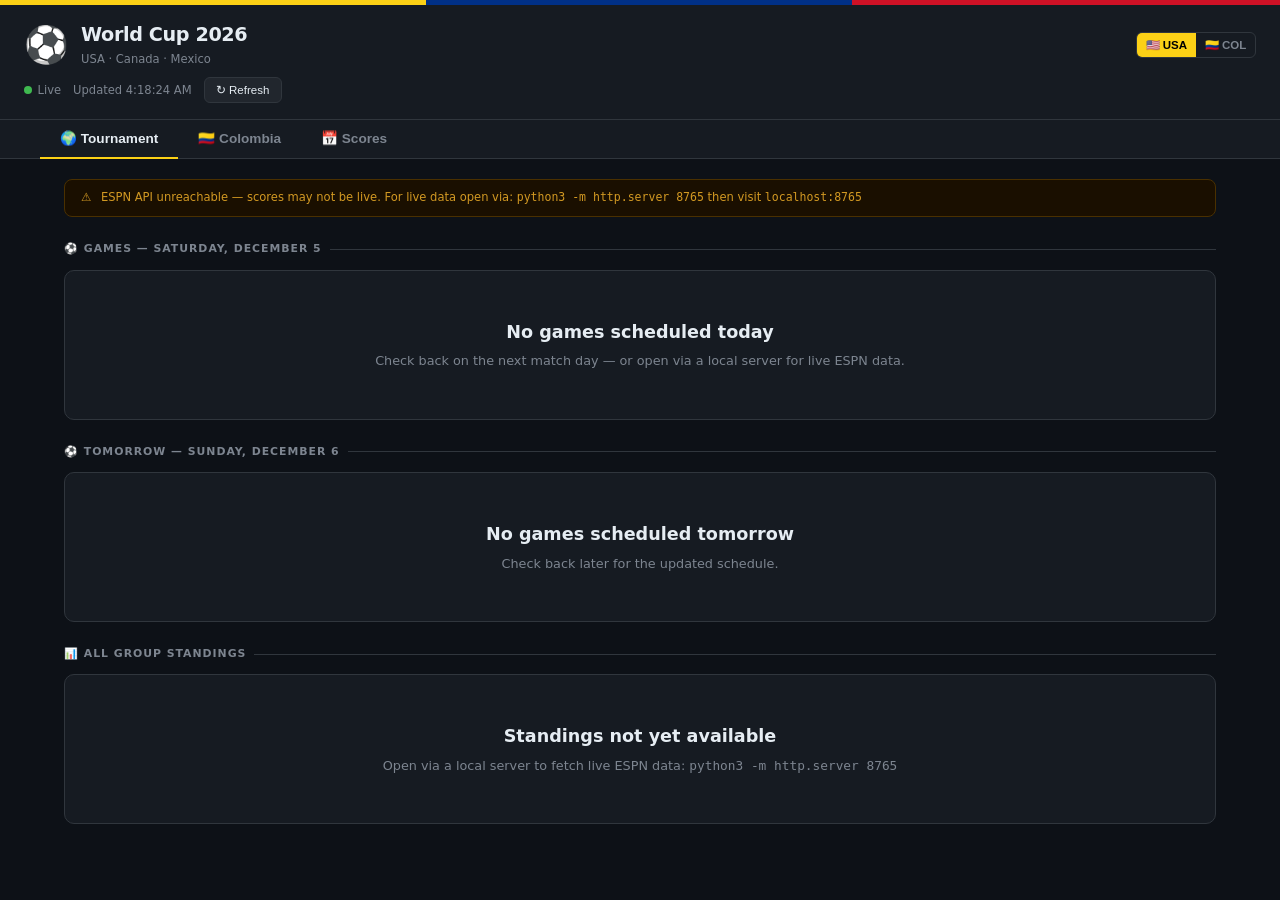
==== commit 4eb73a4f: "Add PWA home screen icon and web app manifest Adds the FIFA World Cup 2026 icon so the app installs " ====
--- a/index.html
+++ b/index.html
@@ -4,6 +4,12 @@
 <meta charset="UTF-8">
 <meta name="viewport" content="width=device-width, initial-scale=1.0">
 <title>World Cup 2026</title>
+<link rel="manifest" href="manifest.json">
+<link rel="apple-touch-icon" href="400x400bb-75.webp">
+<meta name="apple-mobile-web-app-capable" content="yes">
+<meta name="apple-mobile-web-app-status-bar-style" content="black-translucent">
+<meta name="apple-mobile-web-app-title" content="WC 2026">
+<meta name="theme-color" content="#0d1117">
 <style>
   :root {
     --col-yellow: #FCD116;
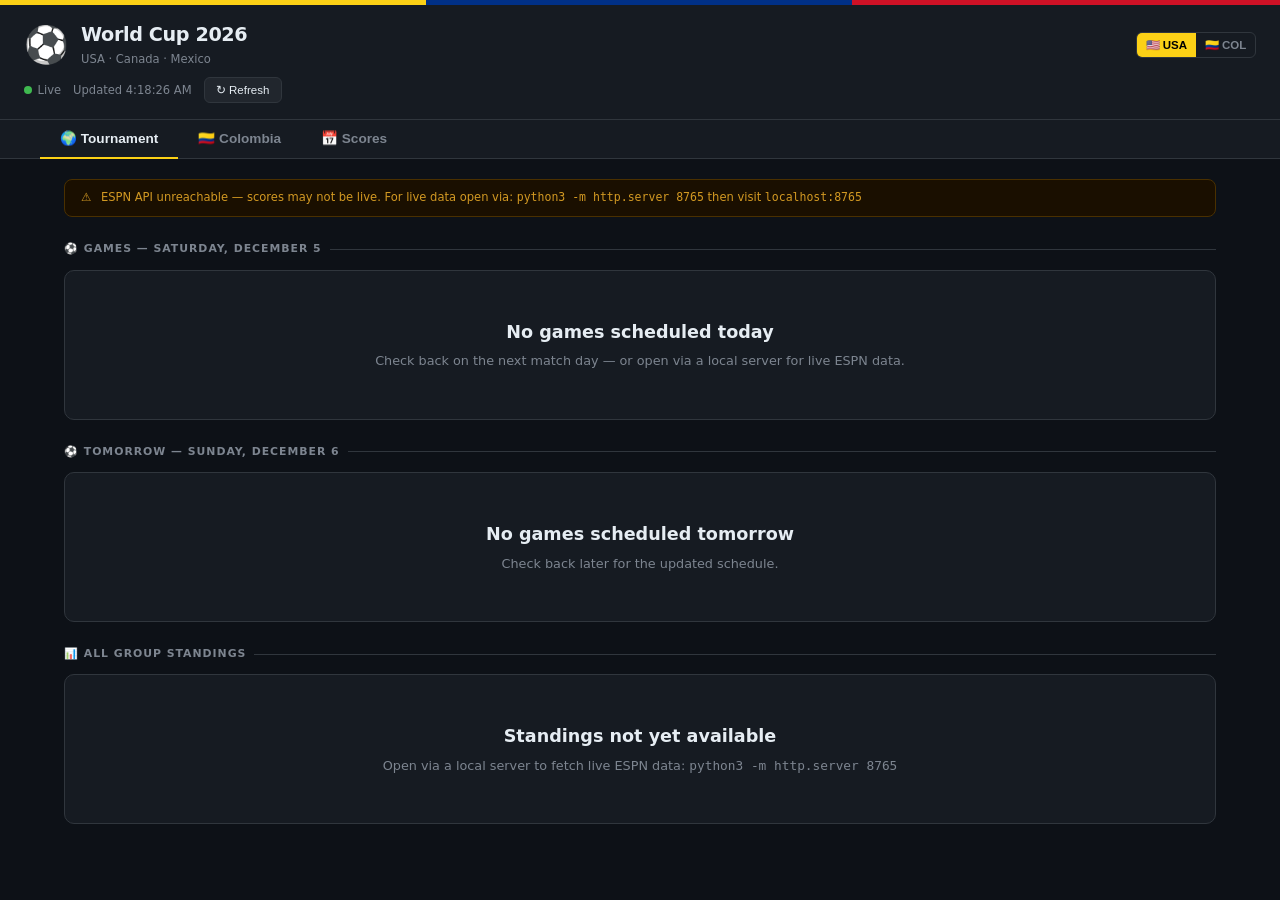
==== commit 3404ed0c: "Replace app icon with Colombia WC26 icon Co-Authored-By: Claude Sonnet 4.6 <noreply@anthropic.com>" ====
--- a/index.html
+++ b/index.html
@@ -5,7 +5,7 @@
 <meta name="viewport" content="width=device-width, initial-scale=1.0">
 <title>World Cup 2026</title>
 <link rel="manifest" href="manifest.json">
-<link rel="apple-touch-icon" href="400x400bb-75.webp">
+<link rel="apple-touch-icon" href="colombia_wc26_icon.png">
 <meta name="apple-mobile-web-app-capable" content="yes">
 <meta name="apple-mobile-web-app-status-bar-style" content="black-translucent">
 <meta name="apple-mobile-web-app-title" content="WC 2026">
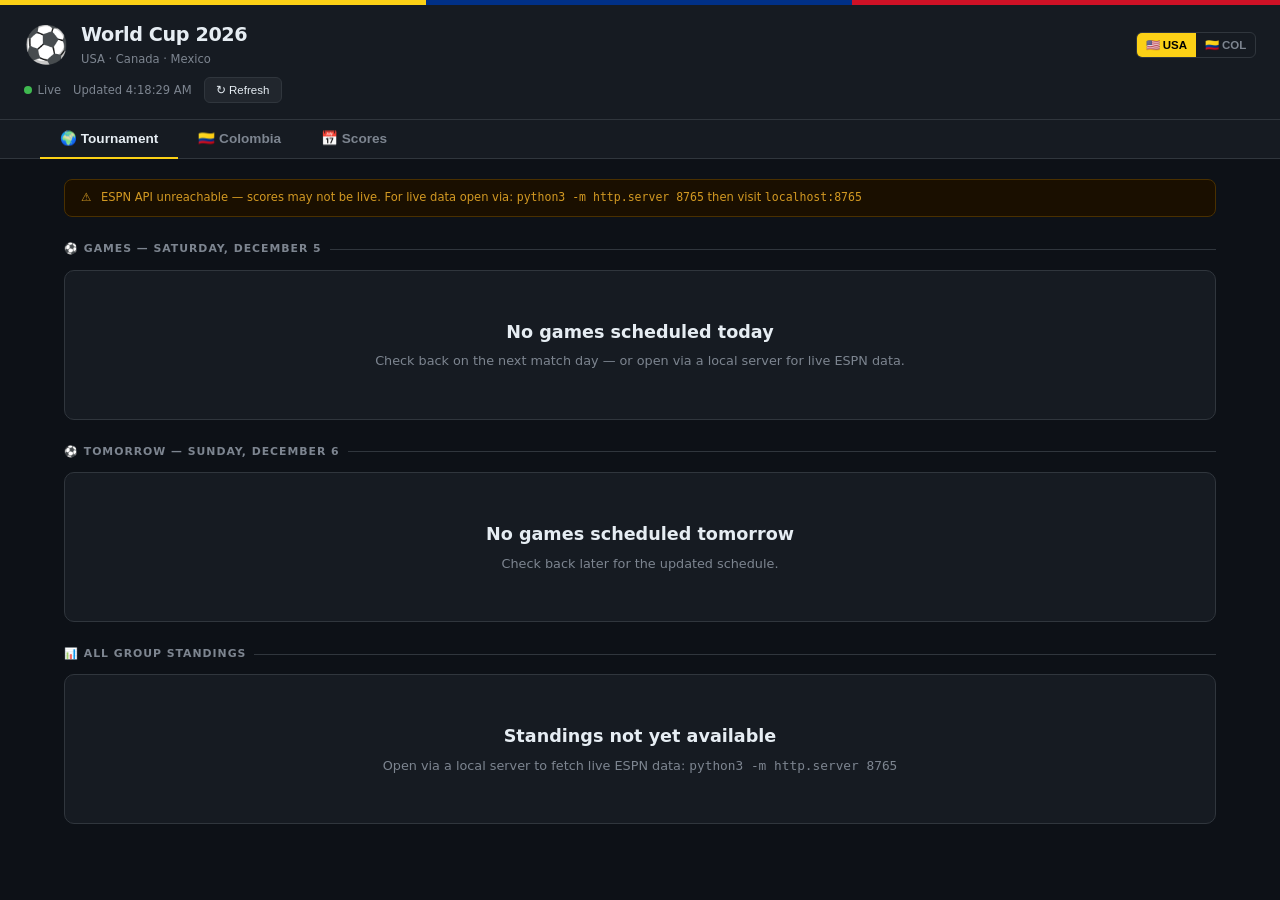
==== commit 0a055327: "Rename WC icon to wc2026_icon.webp Co-Authored-By: Claude Sonnet 4.6 <noreply@anthropic.com>" ====
--- a/index.html
+++ b/index.html
@@ -5,343 +5,12 @@
 <meta name="viewport" content="width=device-width, initial-scale=1.0">
 <title>World Cup 2026</title>
 <link rel="manifest" href="manifest.json">
-<link rel="apple-touch-icon" href="colombia_wc26_icon.png">
+<link rel="apple-touch-icon" href="wc2026_icon.webp">
 <meta name="apple-mobile-web-app-capable" content="yes">
 <meta name="apple-mobile-web-app-status-bar-style" content="black-translucent">
 <meta name="apple-mobile-web-app-title" content="WC 2026">
 <meta name="theme-color" content="#0d1117">
-<style>
-  :root {
-    --col-yellow: #FCD116;
-    --col-blue:   #003087;
-    --col-red:    #CE1126;
-    --bg:         #0d1117;
-    --surface:    #161b22;
-    --surface2:   #21262d;
-    --border:     #30363d;
-    --text:       #e6edf3;
-    --muted:      #7d8590;
-    --green:      #3fb950;
-    --orange:     #d29922;
-  }
-  *, *::before, *::after { box-sizing: border-box; margin: 0; padding: 0; }
-  body {
-    background: var(--bg);
-    color: var(--text);
-    font-family: -apple-system, BlinkMacSystemFont, 'Segoe UI', system-ui, sans-serif;
-    font-size: 14px;
-    line-height: 1.5;
-    min-height: 100vh;
-  }
-
-  /* ── HEADER ─────────────────────────────────────── */
-  .flag-stripe {
-    height: 5px;
-    background: linear-gradient(90deg,
-      var(--col-yellow) 33.3%,
-      var(--col-blue)   33.3% 66.6%,
-      var(--col-red)    66.6%);
-  }
-  header {
-    background: var(--surface);
-    border-bottom: 1px solid var(--border);
-    padding: 1rem 1.5rem;
-    display: flex;
-    flex-direction: column;
-    gap: .55rem;
-  }
-  .header-top { display: flex; align-items: center; justify-content: space-between; }
-  .header-left { display: flex; align-items: center; gap: .75rem; }
-  .flag-icon { font-size: 2.25rem; line-height: 1; }
-  .header-left h1 { font-size: 1.2rem; font-weight: 700; letter-spacing: -.02em; }
-  .header-left .sub { font-size: .72rem; color: var(--muted); margin-top: .1rem; }
-  .header-right { display: flex; align-items: center; gap: .75rem; font-size: .72rem; color: var(--muted); }
-  .live-dot {
-    display: inline-block; width: 8px; height: 8px;
-    border-radius: 50%; background: var(--green); margin-right: .35rem;
-    animation: pulse 1.5s infinite;
-  }
-  @keyframes pulse {
-    0%,100% { opacity:1; transform:scale(1); }
-    50%      { opacity:.4; transform:scale(.75); }
-  }
-  .btn { background: var(--surface2); border: 1px solid var(--border); color: var(--text);
-         padding: .3rem .7rem; border-radius: 6px; font-size: .72rem; cursor: pointer; transition: background .15s; }
-  .btn:hover { background: var(--border); }
-  .lang-toggle { display: flex; border: 1px solid var(--border); border-radius: 6px; overflow: hidden; }
-  .lang-btn { background: none; border: none; color: var(--muted); padding: .3rem .55rem; font-size: .72rem; font-weight: 700; cursor: pointer; transition: background .15s, color .15s; }
-  .lang-btn.active { background: var(--col-yellow); color: #000; }
-  .lang-btn:not(.active):hover { background: var(--surface2); color: var(--text); }
-
-  /* ── TABS ────────────────────────────────────────── */
-  .tabs-bar {
-    background: var(--surface);
-    border-bottom: 1px solid var(--border);
-    padding: 0 1.5rem;
-  }
-  .tabs-nav {
-    display: flex;
-    max-width: 1200px;
-    margin: 0 auto;
-  }
-  .tab-btn {
-    background: none;
-    border: none;
-    border-bottom: 2px solid transparent;
-    color: var(--muted);
-    padding: .65rem 1.25rem;
-    cursor: pointer;
-    font-size: .85rem;
-    font-weight: 600;
-    margin-bottom: -1px;
-    transition: color .15s, border-color .15s;
-    white-space: nowrap;
-  }
-  .tab-btn.active { color: var(--text); border-bottom-color: var(--col-yellow); }
-  .tab-btn:hover { color: var(--text); }
-
-  /* ── LAYOUT ─────────────────────────────────────── */
-  main { max-width: 1200px; margin: 0 auto; padding: 1.25rem 1.5rem; display: flex; flex-direction: column; gap: 1.5rem; }
-
-  .tab-content { display: none; flex-direction: column; gap: 1.5rem; }
-  .tab-content.active { display: flex; }
-
-  .section-label {
-    font-size: .68rem; font-weight: 700; letter-spacing: .09em; text-transform: uppercase;
-    color: var(--muted); margin-bottom: .75rem; display: flex; align-items: center; gap: .5rem;
-  }
-  .section-label::after { content: ''; flex: 1; height: 1px; background: var(--border); }
-
-  .card { background: var(--surface); border: 1px solid var(--border); border-radius: 10px; padding: 1.25rem; }
-
-  /* ── ALERT BAR ──────────────────────────────────── */
-  .alert-bar {
-    display: none; align-items: center; gap: .6rem;
-    background: #1a0f00; border: 1px solid #4a3000; border-radius: 8px;
-    padding: .6rem 1rem; font-size: .72rem; color: var(--orange);
-  }
-
-  /* ── HERO ───────────────────────────────────────── */
-  .hero {
-    background: linear-gradient(135deg, var(--surface) 0%, #0a1a3a 100%);
-    border: 1px solid var(--col-blue); border-radius: 12px; padding: 1.75rem;
-    display: grid; grid-template-columns: 1fr auto; gap: 1.5rem; align-items: center;
-  }
-  .hero.live-mode {
-    border-color: var(--col-red);
-    background: linear-gradient(135deg, var(--surface) 0%, #2a0808 100%);
-  }
-  .hero-eyebrow { font-size: .68rem; font-weight: 700; letter-spacing: .1em; text-transform: uppercase; color: var(--col-yellow); margin-bottom: .5rem; }
-  .hero-title { font-size: 1.45rem; font-weight: 700; margin-bottom: .3rem; }
-  .hero-detail { font-size: .82rem; color: var(--muted); margin-top: .2rem; }
-  .hero-streams { margin-top: .9rem; display: flex; flex-wrap: wrap; gap: .5rem; }
-
-  /* countdown */
-  .countdown { text-align: center; min-width: 168px; }
-  .countdown-label { font-size: .62rem; text-transform: uppercase; letter-spacing: .08em; color: var(--muted); margin-bottom: .5rem; }
-  .cd-grid { display: grid; grid-template-columns: repeat(4,1fr); gap: .4rem; }
-  .cd-unit { background: var(--surface2); border: 1px solid var(--border); border-radius: 8px; padding: .5rem .3rem; text-align: center; }
-  .cd-num  { font-size: 1.6rem; font-weight: 800; color: var(--col-yellow); line-height: 1; font-variant-numeric: tabular-nums; }
-  .cd-lbl  { font-size: .5rem; text-transform: uppercase; letter-spacing: .07em; color: var(--muted); margin-top: .2rem; }
-
-  /* live score */
-  .score-big { font-size: 2.75rem; font-weight: 900; color: var(--col-yellow); text-align: center; font-variant-numeric: tabular-nums; }
-  .score-teams-label { font-size: .78rem; color: var(--muted); text-align: center; margin-top: .25rem; }
-  .live-badge {
-    display: inline-block; background: var(--col-red); color: #fff;
-    font-size: .6rem; font-weight: 700; letter-spacing: .08em;
-    padding: .2rem .6rem; border-radius: 99px; text-transform: uppercase;
-    margin-top: .5rem;
-  }
-
-  /* ── MATCHES ────────────────────────────────────── */
-  .matches-grid { display: grid; grid-template-columns: repeat(auto-fill,minmax(290px,1fr)); gap: 1rem; }
-  .match-card { background: var(--surface); border: 1px solid var(--border); border-radius: 10px; overflow: hidden; }
-  .match-card.is-next { border-color: var(--col-yellow); }
-  .match-card.is-live { border-color: var(--col-red); }
-
-  .match-top {
-    background: var(--surface2); padding: .55rem 1rem;
-    display: flex; justify-content: space-between; align-items: center;
-    font-size: .68rem; color: var(--muted); border-bottom: 1px solid var(--border);
-  }
-  .status-chip { font-size: .58rem; font-weight: 700; letter-spacing: .06em; text-transform: uppercase; padding: .15rem .5rem; border-radius: 99px; }
-  .status-chip.sched  { background: var(--surface); color: var(--muted); border: 1px solid var(--border); }
-  .status-chip.live   { background: var(--col-red); color: #fff; }
-  .status-chip.final  { background: #162616; color: var(--green); border: 1px solid #264726; }
-
-  .match-body { padding: 1rem; }
-  .match-teams {
-    display: grid; grid-template-columns: 1fr auto 1fr;
-    align-items: center; gap: .75rem; margin-bottom: .75rem;
-  }
-  .t-block { display: flex; flex-direction: column; gap: .2rem; }
-  .t-block.home { align-items: flex-start; }
-  .t-block.away { align-items: flex-end; text-align: right; }
-  .t-flag { font-size: 1.4rem; }
-  .t-name { font-size: .85rem; font-weight: 600; }
-  .t-name.col { color: var(--col-yellow); font-weight: 700; }
-  .score-pair { display: flex; align-items: center; gap: .4rem; }
-  .snum { font-size: 1.8rem; font-weight: 900; min-width: 1.4ch; text-align: center; font-variant-numeric: tabular-nums; }
-  .ssep { color: var(--muted); font-size: 1.1rem; }
-
-  .match-meta { display: flex; flex-wrap: wrap; gap: .4rem; padding-top: .75rem; border-top: 1px solid var(--border); }
-  .meta-tag { display: flex; align-items: center; gap: .3rem; background: var(--surface2); padding: .2rem .55rem; border-radius: 99px; font-size: .68rem; color: var(--muted); }
-
-  .match-streams { display: flex; flex-wrap: wrap; gap: .4rem; margin-top: .6rem; }
-
-  /* ── TODAY'S GAMES ───────────────────────────────── */
-  .today-empty {
-    text-align: center; padding: 3rem 1rem; color: var(--muted);
-    background: var(--surface); border: 1px solid var(--border); border-radius: 10px;
-  }
-  .today-empty .empty-title { font-size: 1.1rem; font-weight: 600; color: var(--text); margin-bottom: .4rem; }
-
-  /* ── GROUPS GRID ─────────────────────────────────── */
-  .groups-grid { display: grid; grid-template-columns: repeat(auto-fill, minmax(260px,1fr)); gap: 1rem; }
-  .group-name {
-    font-size: .72rem; font-weight: 700; letter-spacing: .09em; text-transform: uppercase;
-    color: var(--col-yellow); margin-bottom: .75rem;
-  }
-
-  /* ── STANDINGS ──────────────────────────────────── */
-  .standings-tbl { width: 100%; border-collapse: collapse; font-size: .82rem; }
-  .standings-tbl th { text-align: right; font-size: .62rem; font-weight: 700; letter-spacing: .07em; text-transform: uppercase; color: var(--muted); padding: .4rem .5rem; border-bottom: 1px solid var(--border); }
-  .standings-tbl th:first-child, .standings-tbl th:nth-child(2) { text-align: left; }
-  .standings-tbl td { padding: .6rem .5rem; text-align: right; border-bottom: 1px solid var(--border); }
-  .standings-tbl td:nth-child(2) { text-align: left; }
-  .standings-tbl tr:last-child td { border-bottom: none; }
-  .standings-tbl tr.col-row td { color: var(--col-yellow); font-weight: 600; }
-  .standings-tbl tr:hover td { background: var(--surface2); }
-  .pos-num { display: inline-flex; align-items: center; justify-content: center; width: 22px; height: 22px; border-radius: 5px; font-size: .7rem; font-weight: 700; background: var(--surface2); color: var(--muted); }
-  .pos-num.q { background: #162616; color: var(--green); }
-  .t-cell { display: flex; align-items: center; gap: .5rem; }
-
-  /* ── STREAMS ────────────────────────────────────── */
-  .streams-list { display: grid; gap: .9rem; }
-  .stream-row { display: grid; grid-template-columns: 210px 1fr; gap: 1rem; align-items: start; }
-  .stream-match-name { font-size: .82rem; font-weight: 600; }
-  .stream-match-time { font-size: .7rem; color: var(--muted); }
-  .chips { display: flex; flex-wrap: wrap; gap: .45rem; }
-  .chip {
-    display: inline-flex; align-items: center; gap: .35rem;
-    padding: .32rem .72rem; border-radius: 8px; font-size: .73rem; font-weight: 600;
-    text-decoration: none; transition: opacity .15s;
-  }
-  .chip:hover { opacity: .8; }
-  .chip.free  { background: #162616; color: var(--green); border: 1px solid #264726; }
-  .chip.cable { background: var(--surface2); color: var(--text); border: 1px solid var(--border); }
-  .chip.tele  { background: #1a0025; color: #c084fc; border: 1px solid #4c2077; }
-  .free-tag { font-size: .52rem; background: var(--green); color: #000; padding: .1rem .35rem; border-radius: 99px; font-weight: 700; }
-
-  /* ── SQUAD ──────────────────────────────────────── */
-  .squad-grid { display: grid; grid-template-columns: repeat(auto-fill,minmax(155px,1fr)); gap: .7rem; }
-  .player { background: var(--surface2); border: 1px solid var(--border); border-radius: 8px; padding: .8rem; }
-  .p-pos { font-size: .58rem; font-weight: 700; letter-spacing: .09em; text-transform: uppercase; color: var(--col-yellow); margin-bottom: .2rem; }
-  .p-name { font-size: .88rem; font-weight: 600; }
-  .p-club { font-size: .7rem; color: var(--muted); margin-top: .1rem; }
-
-  /* ── NEWS ───────────────────────────────────────── */
-  .news-grid { display: grid; grid-template-columns: repeat(auto-fill,minmax(210px,1fr)); gap: .7rem; }
-  .news-a { display: flex; align-items: center; gap: .7rem; background: var(--surface2); border: 1px solid var(--border); border-radius: 8px; padding: .75rem; text-decoration: none; color: var(--text); transition: border-color .15s; }
-  .news-a:hover { border-color: var(--col-yellow); }
-  .news-icon { font-size: 1.2rem; flex-shrink: 0; }
-  .news-src { font-size: .65rem; color: var(--muted); }
-  .news-ttl { font-size: .8rem; font-weight: 600; }
-
-  /* ── RESPONSIVE ─────────────────────────────────── */
-  @media (max-width: 640px) {
-    .hero { grid-template-columns: 1fr; }
-    .stream-row { grid-template-columns: 1fr; }
-    main { padding: 1rem .75rem; }
-    .card { padding: .85rem .75rem; }
-    .standings-tbl { font-size: .73rem; }
-    .standings-tbl th { padding: .3rem .2rem; }
-    .standings-tbl td { padding: .45rem .2rem; }
-    .t-cell { gap: .25rem; }
-    .pos-num { width: 18px; height: 18px; font-size: .62rem; }
-  }
-
-  /* ── DIVIDER ────────────────────────────────────── */
-  .stream-divider { border: none; border-top: 1px solid var(--border); margin: .6rem 0; }
-
-  /* ── DATE SLIDER ────────────────────────────────── */
-  .date-slider-wrap {
-    overflow-x: auto; -webkit-overflow-scrolling: touch; scrollbar-width: none;
-    background: var(--surface); border-bottom: 1px solid var(--border);
-    margin: -1rem -1rem .75rem;
-  }
-  .date-slider-wrap::-webkit-scrollbar { display: none; }
-  .date-track { display: flex; gap: .2rem; padding: .55rem .75rem; width: max-content; }
-  .date-pill {
-    display: flex; flex-direction: column; align-items: center;
-    padding: .4rem .8rem; border-radius: 8px; border: 1px solid transparent;
-    background: none; color: var(--muted); cursor: pointer;
-    font-family: inherit; transition: all .15s; min-width: 50px;
-  }
-  .date-pill:hover { background: var(--surface2); color: var(--text); }
-  .date-pill.active { background: var(--col-yellow); color: #000; font-weight: 700; }
-  .date-pill .dp-dow { font-size: .58rem; text-transform: uppercase; letter-spacing: .06em; margin-bottom: .1rem; }
-  .date-pill .dp-md  { font-size: .8rem; }
-
-  /* ── SCORES LIST ─────────────────────────────────── */
-  .scores-list { display: flex; flex-direction: column; gap: .45rem; }
-  .score-row {
-    background: var(--surface); border: 1px solid var(--border);
-    border-radius: 10px; overflow: hidden; cursor: pointer; user-select: none;
-  }
-  .score-row:hover .score-header { background: var(--surface2); }
-  .score-header {
-    display: grid; grid-template-columns: 1fr auto;
-    gap: .75rem; align-items: center; padding: .7rem 1rem;
-  }
-  .score-teams { display: flex; flex-direction: column; gap: .35rem; }
-  .score-team { display: flex; align-items: center; gap: .5rem; font-size: .88rem; font-weight: 600; }
-  .score-team .t-flag { font-size: 1.1rem; }
-  .score-num { margin-left: auto; font-size: 1.15rem; font-weight: 900; min-width: 1.2ch; text-align: right; font-variant-numeric: tabular-nums; }
-  .score-right { display: flex; flex-direction: column; align-items: flex-end; gap: .35rem; }
-  .score-chevron { font-size: .65rem; color: var(--muted); }
-  .score-note { font-size: .62rem; color: var(--muted); margin-top: -.1rem; }
-  .score-detail { padding: .75rem 1rem; border-top: 1px solid var(--border); }
-  .espn-link {
-    display: inline-flex; align-items: center; gap: .35rem; margin-top: .65rem;
-    font-size: .72rem; color: var(--muted); text-decoration: none;
-    border: 1px solid var(--border); border-radius: 6px; padding: .3rem .7rem;
-    transition: border-color .15s, color .15s;
-  }
-  .espn-link:hover { color: var(--col-yellow); border-color: var(--col-yellow); }
-
-  /* ── MATCH RECAP (post-game stats) ──────────────── */
-  .match-recap { margin-top: .6rem; padding-top: .6rem; border-top: 1px solid var(--border); }
-  .recap-goals { font-size: .72rem; color: var(--text); line-height: 1.6; }
-  .recap-goals.away { text-align: right; }
-  .goal-type { font-size: .55rem; background: var(--surface2); color: var(--muted); border: 1px solid var(--border); padding: .05rem .3rem; border-radius: 99px; font-weight: 700; vertical-align: middle; }
-  .recap-stats { margin-top: .55rem; display: grid; gap: .2rem; }
-  .recap-stat { display: grid; grid-template-columns: 1fr auto 1fr; gap: .3rem; align-items: center; font-size: .7rem; }
-  .recap-val { font-weight: 700; }
-  .recap-val:last-child { text-align: right; }
-  .recap-label { text-align: center; color: var(--muted); font-size: .62rem; white-space: nowrap; padding: 0 .3rem; }
-
-  /* stream-row override for completed matches */
-  .stream-row.is-final { grid-template-columns: 1fr; }
-  .stream-recap-header { display: flex; align-items: center; gap: .6rem; margin-bottom: .4rem; }
-  .stream-final-score { font-size: .82rem; font-weight: 700; }
-
-  /* ── TEAM SWITCHER ──────────────────────────────── */
-  .team-switcher {
-    display: flex; background: var(--surface2); border: 1px solid var(--border);
-    border-radius: 10px; padding: 3px; gap: 3px;
-  }
-  .team-btn {
-    flex: 1; background: none; border: none; color: var(--muted);
-    padding: .5rem .75rem; font-size: .88rem; font-weight: 600;
-    cursor: pointer; border-radius: 7px; font-family: inherit;
-    transition: background .15s, color .15s;
-  }
-  .team-btn.active { background: var(--surface); color: var(--text); box-shadow: 0 1px 3px rgba(0,0,0,.4); }
-  .standings-tbl tr.mex-row td { color: #3dd68c; font-weight: 600; }
-  .t-name.mex { color: #3dd68c; font-weight: 700; }
-</style>
+<link rel="stylesheet" href="app.css">
 </head>
 <body>
 
@@ -492,1623 +161,6 @@
 
 </main>
 
-<script>
-// ── LANGUAGE ──────────────────────────────────────────────────────────────────
-
-let LANG = localStorage.getItem('wc_lang') || 'en';
-let ACTIVE_TEAM = localStorage.getItem('wc_team') || 'colombia';
-
-const T = {
-  en: {
-    appTitle:        'World Cup 2026',
-    tabTournament:   '🌍 Tournament',
-    tabColombia:     '🇨🇴 Colombia',
-    tabMexico:       '🇲🇽 Mexico',
-    tabScores:       '📅 Scores',
-    live:            'Live',
-    refresh:         '↻ Refresh',
-    updated:         'Updated',
-    tz:              'ET',
-    todayLabel:      (d) => `⚽ Games — ${d}`,
-    tomorrowLabel:   (d) => `⚽ Tomorrow — ${d}`,
-    allStandings:    '📊 All Group Standings',
-    colSchedule:     '📅 Group Stage Schedule',
-    colStandings:    '📊 Group K Standings',
-    howToWatch:      '📺 How to Watch Colombia — Free & Paid',
-    keyPlayers:      '⚽ Key Players',
-    newsResources:   '📰 News & Resources',
-    loadingToday:    "Loading today's schedule…",
-    loadingTomorrow: "Loading tomorrow's schedule…",
-    loadingStandings:'Loading standings…',
-    noGamesToday:    'No games scheduled today',
-    noGamesTomorrow: 'No games scheduled tomorrow',
-    noGamesDate:     'No games scheduled',
-    noStandings:     'Standings not yet available',
-    noStandingsSub:  'Open via a local server to fetch live ESPN data: <code>python3 -m http.server 8765</code>',
-    noTodaySub:      'Check back on the next match day — or open via a local server for live ESPN data.',
-    noTomorrowSub:   'Check back later for the updated schedule.',
-    selectDate:      'Select a date above',
-    loading:         'Loading…',
-    ft:              'FT',
-    possession:      'Possession',
-    shotsOnTarget:   'Shots on Target',
-    yellowCards:     'Yellow Cards',
-    pen:             'pen',
-    og:              'og',
-    liveStats:       'Live match stats',
-    matchPreview:    'Match preview',
-    fullStats:       'Full match stats',
-    espnOn:          'on ESPN →',
-    kickoffIn:       'Kickoff In',
-    days:            'Days',
-    hrs:             'Hrs',
-    min:             'Min',
-    sec:             'Sec',
-    liveNow:         (n) => `🔴 LIVE NOW — Matchday ${n}`,
-    nextMatch:       (n) => `⏭ Next Match — Matchday ${n}`,
-    groupComplete:   'Group Stage Complete',
-    colAdvance:      'Colombia advance to the knockout rounds!',
-    checkFIFA:       'Check FIFA.com for Round of 32 schedule.',
-    matchdayGroup:   (n) => `Matchday ${n} · Group K`,
-    groupStage:      'Group Stage',
-    stTeam:          'Team',  stGP:'GP', stW:'W', stD:'D', stL:'L',
-    stGF:'GF', stGA:'GA', stGD:'GD', stPts:'Pts',
-    stPtsTitle:      'Points', stGDTitle:'Goal Difference', stGPTitle:'Games Played',
-    qualifyNote:     'Top 2 qualify · Best 3rd-place teams also advance',
-    fullSquad:       'Full 26-man squad on',
-    matchStatsLocal: 'Match stats available via local server',
-  },
-  es: {
-    appTitle:        'Copa Mundial 2026',
-    tabTournament:   '🌍 Torneo',
-    tabColombia:     '🇨🇴 Colombia',
-    tabMexico:       '🇲🇽 México',
-    tabScores:       '📅 Resultados',
-    live:            'En vivo',
-    refresh:         '↻ Actualizar',
-    updated:         'Actualizado',
-    tz:              'COT',
-    todayLabel:      (d) => `⚽ Partidos de hoy — ${d}`,
-    tomorrowLabel:   (d) => `⚽ Mañana — ${d}`,
-    allStandings:    '📊 Tabla de posiciones',
-    colSchedule:     '📅 Calendario — Fase de grupos',
-    colStandings:    '📊 Tabla del Grupo K',
-    howToWatch:      '📺 Cómo ver a Colombia — Gratis y de pago',
-    keyPlayers:      '⚽ Jugadores clave',
-    newsResources:   '📰 Noticias y recursos',
-    loadingToday:    'Cargando partidos de hoy…',
-    loadingTomorrow: 'Cargando partidos de mañana…',
-    loadingStandings:'Cargando tabla…',
-    noGamesToday:    'No hay partidos hoy',
-    noGamesTomorrow: 'No hay partidos mañana',
-    noGamesDate:     'No hay partidos programados',
-    noStandings:     'Tabla de posiciones no disponible',
-    noStandingsSub:  'Abre en un servidor local para obtener datos en vivo: <code>python3 -m http.server 8765</code>',
-    noTodaySub:      'Vuelve en la próxima jornada, o abre desde un servidor local para datos en vivo.',
-    noTomorrowSub:   'Vuelve más tarde para el calendario actualizado.',
-    selectDate:      'Selecciona una fecha arriba',
-    loading:         'Cargando…',
-    ft:              'FT',
-    possession:      'Posesión',
-    shotsOnTarget:   'Tiros al arco',
-    yellowCards:     'Tarjetas amarillas',
-    pen:             'pen',
-    og:              'ag',
-    liveStats:       'Estadísticas en vivo',
-    matchPreview:    'Vista previa',
-    fullStats:       'Estadísticas del partido',
-    espnOn:          'en ESPN →',
-    kickoffIn:       'Inicio en',
-    days:            'Días',
-    hrs:             'Hrs',
-    min:             'Min',
-    sec:             'Seg',
-    liveNow:         (n) => `🔴 EN VIVO — Jornada ${n}`,
-    nextMatch:       (n) => `⏭ Próximo Partido — Jornada ${n}`,
-    groupComplete:   'Fase de grupos completada',
-    colAdvance:      '¡Colombia avanza a la ronda eliminatoria!',
-    checkFIFA:       'Consulta FIFA.com para el calendario de eliminatorias.',
-    matchdayGroup:   (n) => `Jornada ${n} · Grupo K`,
-    groupStage:      'Fase de grupos',
-    stTeam:          'Equipo', stGP:'PJ', stW:'G', stD:'E', stL:'P',
-    stGF:'GF', stGA:'GC', stGD:'DG', stPts:'Pts',
-    stPtsTitle:      'Puntos', stGDTitle:'Diferencia de goles', stGPTitle:'Partidos jugados',
-    qualifyNote:     'Los 2 mejores clasifican · Los mejores 3eros también avanzan',
-    fullSquad:       'Plantilla completa en',
-    matchStatsLocal: 'Estadísticas disponibles en servidor local',
-  },
-};
-
-function uiLocale() { return LANG === 'es' ? 'es-CO' : 'en-US'; }
-function uiTZ()     { return LANG === 'es' ? 'America/Bogota' : 'America/New_York'; }
-
-// ── FLAG MAP ──────────────────────────────────────────────────────────────────
-
-const FLAGS = {
-  'argentina': '🇦🇷', 'australia': '🇦🇺', 'austria': '🇦🇹',
-  'bahrain': '🇧🇭', 'belgium': '🇧🇪', 'bolivia': '🇧🇴',
-  'brazil': '🇧🇷', 'cameroon': '🇨🇲', 'canada': '🇨🇦',
-  'chile': '🇨🇱', 'colombia': '🇨🇴', 'costa rica': '🇨🇷',
-  'croatia': '🇭🇷', 'czech republic': '🇨🇿', 'czechia': '🇨🇿', 'denmark': '🇩🇰',
-  'dr congo': '🇨🇩', 'democratic republic of congo': '🇨🇩',
-  'ecuador': '🇪🇨', 'egypt': '🇪🇬', 'england': '🏴󠁧󠁢󠁥󠁮󠁧󠁿',
-  'france': '🇫🇷', 'germany': '🇩🇪', 'ghana': '🇬🇭',
-  'hungary': '🇭🇺', 'iran': '🇮🇷', 'italy': '🇮🇹',
-  "ivory coast": '🇨🇮', "côte d'ivoire": '🇨🇮',
-  'japan': '🇯🇵', 'kenya': '🇰🇪', 'mexico': '🇲🇽',
-  'morocco': '🇲🇦', 'netherlands': '🇳🇱', 'new zealand': '🇳🇿',
-  'nigeria': '🇳🇬', 'norway': '🇳🇴', 'paraguay': '🇵🇾',
-  'peru': '🇵🇪', 'poland': '🇵🇱', 'portugal': '🇵🇹',
-  'qatar': '🇶🇦', 'romania': '🇷🇴', 'saudi arabia': '🇸🇦',
-  'senegal': '🇸🇳', 'serbia': '🇷🇸', 'slovenia': '🇸🇮',
-  'south korea': '🇰🇷', 'korea republic': '🇰🇷', 'spain': '🇪🇸',
-  'switzerland': '🇨🇭', 'turkey': '🇹🇷', 'turkiye': '🇹🇷', 'türkiye': '🇹🇷',
-  'ukraine': '🇺🇦', 'united states': '🇺🇸', 'usa': '🇺🇸',
-  'uruguay': '🇺🇾', 'uzbekistan': '🇺🇿', 'venezuela': '🇻🇪',
-  'wales': '🏴󠁧󠁢󠁷󠁬󠁳󠁿', 'panama': '🇵🇦', 'jamaica': '🇯🇲',
-  'honduras': '🇭🇳', 'el salvador': '🇸🇻', 'guatemala': '🇬🇹',
-  'cuba': '🇨🇺', 'indonesia': '🇮🇩', 'thailand': '🇹🇭',
-  'china pr': '🇨🇳', 'china': '🇨🇳', 'iraq': '🇮🇶',
-  'united arab emirates': '🇦🇪', 'uae': '🇦🇪',
-  'south africa': '🇿🇦', 'tanzania': '🇹🇿', 'mali': '🇲🇱',
-  'algeria': '🇩🇿', 'tunisia': '🇹🇳', 'angola': '🇦🇴',
-  'cape verde': '🇨🇻', 'benin': '🇧🇯', 'zambia': '🇿🇲',
-  'greece': '🇬🇷', 'scotland': '🏴󠁧󠁢󠁳󠁣󠁴󠁿', 'ireland': '🇮🇪',
-  'republic of ireland': '🇮🇪', 'north korea': '🇰🇵',
-  'dpr korea': '🇰🇵', 'philippines': '🇵🇭', 'vietnam': '🇻🇳',
-  'new caledonia': '🇳🇨', 'tajikistan': '🇹🇯', 'kyrgyzstan': '🇰🇬',
-  'curaçao': '🇨🇼', 'curacao': '🇨🇼',
-  'trinidad & tobago': '🇹🇹', 'trinidad and tobago': '🇹🇹',
-  'haiti': '🇭🇹', 'nicaragua': '🇳🇮', 'dominican republic': '🇩🇴',
-  'oman': '🇴🇲', 'jordan': '🇯🇴', 'palestine': '🇵🇸',
-  'syria': '🇸🇾', 'india': '🇮🇳', 'myanmar': '🇲🇲',
-  'ethiopia': '🇪🇹', 'guinea': '🇬🇳', 'comoros': '🇰🇲',
-  'liberia': '🇱🇷', 'namibia': '🇳🇦', 'mozambique': '🇲🇿',
-  'guinea-bissau': '🇬🇼', 'mauritania': '🇲🇷', 'gambia': '🇬🇲',
-  'sudan': '🇸🇩', 'rwanda': '🇷🇼', 'sierra leone': '🇸🇱',
-  'central african republic': '🇨🇫', 'equatorial guinea': '🇬🇶',
-  'malawi': '🇲🇼', 'zimbabwe': '🇿🇼', 'botswana': '🇧🇼',
-  'lesotho': '🇱🇸', 'eswatini': '🇸🇿', 'swaziland': '🇸🇿',
-  'north macedonia': '🇲🇰', 'albania': '🇦🇱', 'bulgaria': '🇧🇬',
-  'slovakia': '🇸🇰', 'finland': '🇫🇮', 'sweden': '🇸🇪',
-  'norway': '🇳🇴', 'denmark': '🇩🇰', 'austria': '🇦🇹',
-};
-
-function flagFor(name) {
-  return FLAGS[(name || '').toLowerCase().normalize('NFC')] || '🏴';
-}
-
-// ── STATIC DATA ──────────────────────────────────────────────────────────────
-
-const MATCHES = [
-  {
-    id: 'uzb-col', matchday: 1,
-    kickoffUTC: '2026-06-18T02:00:00Z',
-    home: { name: 'Uzbekistan', flag: '🇺🇿', espn: 'uzbekistan' },
-    away: { name: 'Colombia',   flag: '🇨🇴', espn: 'colombia' },
-    venue: 'Estadio Azteca', city: 'Mexico City, MX', tv: 'FS1',
-    streams: [
-      { name: 'FS1',             type: 'cable', url: 'https://www.foxsports.com/live',         note: 'Cable/satellite required' },
-      { name: 'Telemundo',       type: 'free',  url: 'https://www.telemundo.com/deportes',     note: 'Free OTA antenna, Spanish' },
-      { name: 'Peacock',         type: 'cable', url: 'https://www.peacocktv.com',              note: 'Telemundo stream online' },
-      { name: 'Tubi',            type: 'free',  url: 'https://tubitv.com',                     note: 'Selected WC games free' },
-    ]
-  },
-  {
-    id: 'col-drc', matchday: 2,
-    kickoffUTC: '2026-06-24T02:00:00Z',
-    home: { name: 'Colombia', flag: '🇨🇴', espn: 'colombia' },
-    away: { name: 'DR Congo',  flag: '🇨🇩', espn: 'dr congo' },
-    venue: 'Estadio Akron', city: 'Guadalajara, MX', tv: 'FS1',
-    streams: [
-      { name: 'FS1',             type: 'cable', url: 'https://www.foxsports.com/live',         note: 'Cable/satellite required' },
-      { name: 'Telemundo',       type: 'free',  url: 'https://www.telemundo.com/deportes',     note: 'Free OTA antenna, Spanish' },
-      { name: 'Peacock',         type: 'cable', url: 'https://www.peacocktv.com',              note: 'Telemundo stream online' },
-      { name: 'Tubi',            type: 'free',  url: 'https://tubitv.com',                     note: 'Selected WC games free' },
-    ]
-  },
-  {
-    id: 'col-por', matchday: 3,
-    kickoffUTC: '2026-06-27T23:30:00Z',
-    home: { name: 'Colombia', flag: '🇨🇴', espn: 'colombia' },
-    away: { name: 'Portugal',  flag: '🇵🇹', espn: 'portugal' },
-    venue: 'Hard Rock Stadium', city: 'Miami, FL', tv: 'FOX',
-    streams: [
-      { name: 'FOX (Free OTA!)', type: 'free',  url: 'https://www.fox.com/live',               note: 'Free broadcast TV' },
-      { name: 'Telemundo',       type: 'free',  url: 'https://www.telemundo.com/deportes',     note: 'Free OTA antenna, Spanish' },
-      { name: 'Peacock',         type: 'cable', url: 'https://www.peacocktv.com',              note: 'Telemundo stream online' },
-      { name: 'Tubi',            type: 'free',  url: 'https://tubitv.com',                     note: 'Selected WC games free' },
-    ]
-  }
-];
-
-const PLAYERS = [
-  { pos:'GK',  name:'Camilo Vargas',       club:'Atlas FC' },
-  { pos:'DEF', name:'Davinson Sánchez',    club:'Galatasaray' },
-  { pos:'DEF', name:'Jhon Lucumí',         club:'Bologna' },
-  { pos:'DEF', name:'Yerry Mina',          club:'Club América' },
-  { pos:'DEF', name:'Daniel Muñoz',        club:'Crystal Palace' },
-  { pos:'MID', name:'James Rodríguez ©',   club:'Rayo Vallecano' },
-  { pos:'MID', name:'Richard Ríos',        club:'Palmeiras' },
-  { pos:'MID', name:'Jefferson Lerma',     club:'Crystal Palace' },
-  { pos:'FWD', name:'Luis Díaz',           club:'Liverpool' },
-  { pos:'FWD', name:'R. Santos Borré',     club:'Eintracht Frankfurt' },
-  { pos:'FWD', name:'Jhon Córdoba',        club:'Krasnodar' },
-];
-
-const NEWS = [
-  { icon:'⚽', src:'FIFA.com',    title:'Colombia official team news',        url:'https://www.fifa.com/en/tournaments/mens/worldcup/canadamexicousa2026/teams/colombia/team-news' },
-  { icon:'📺', src:'ESPN',       title:'Colombia scores & stats',            url:'https://www.espn.com/soccer/team/_/id/116/colombia' },
-  { icon:'🩹', src:'ESPN',       title:'2026 WC injuries tracker',           url:'https://www.espn.com/soccer/story/_/id/48572979/2026-fifa-world-cup-injuries-tracker-which-stars-miss-latest-info' },
-  { icon:'🗓', src:'NBC Sports', title:'Daily WC schedule & how to watch',   url:'https://www.nbcsports.com/soccer/news/2026-world-cup-daily-schedule-how-to-watch-live-what-games-are-on-today' },
-  { icon:'📊', src:'FIFA.com',   title:'Group K official standings',         url:'https://www.fifa.com/en/tournaments/mens/worldcup/canadamexicousa2026/scores-fixtures' },
-  { icon:'📰', src:'beIN Sports','title':'Colombia WC squad deep-dive',      url:'https://www.beinsports.com/en-us/soccer/fifa-world-cup-2026/articles/colombia-at-the-2026-fifa-world-cup-squad-schedule-and-everything-you-need-to-know-2026-05-25' },
-  { icon:'🎟', src:'Yahoo Sports','title':'Full 2026 WC schedule & groups',  url:'https://sports.yahoo.com/soccer/article/2026-world-cup-schedule-qualified-teams-groups-match-dates-fixtures-how-to-watch-050724214.html' },
-  { icon:'🌐', src:'Wikipedia',  title:'Group K · full bracket info',        url:'https://en.wikipedia.org/wiki/2026_FIFA_World_Cup_Group_K' },
-];
-
-let STANDINGS = [
-  { team:'Portugal',   flag:'🇵🇹', gp:0,w:0,d:0,l:0,gf:0,ga:0,pts:0 },
-  { team:'Colombia',   flag:'🇨🇴', gp:0,w:0,d:0,l:0,gf:0,ga:0,pts:0 },
-  { team:'DR Congo',   flag:'🇨🇩', gp:0,w:0,d:0,l:0,gf:0,ga:0,pts:0 },
-  { team:'Uzbekistan', flag:'🇺🇿', gp:0,w:0,d:0,l:0,gf:0,ga:0,pts:0 },
-];
-
-// ── MEXICO STATIC DATA ───────────────────────────────────────────────────────
-
-const MEXICO_MATCHES = [
-  {
-    id: '760415', matchday: 1,
-    kickoffUTC: '2026-06-11T19:00:00Z',
-    home: { name: 'Mexico',       flag: '🇲🇽', espn: 'mexico' },
-    away: { name: 'South Africa', flag: '🇿🇦', espn: 'south africa' },
-    venue: 'Estadio Banorte', city: 'Mexico City, MX', tv: 'FOX',
-    streams: [
-      { name: 'FOX (Free OTA!)', type: 'free',  url: 'https://www.fox.com/live',               note: 'Free broadcast TV' },
-      { name: 'Telemundo',       type: 'free',  url: 'https://www.telemundo.com/deportes',     note: 'Free OTA antenna, Spanish' },
-      { name: 'Peacock',         type: 'cable', url: 'https://www.peacocktv.com',              note: 'Telemundo stream online' },
-    ]
-  },
-  {
-    id: '760441', matchday: 2,
-    kickoffUTC: '2026-06-19T01:00:00Z',
-    home: { name: 'Mexico',      flag: '🇲🇽', espn: 'mexico' },
-    away: { name: 'South Korea', flag: '🇰🇷', espn: 'south korea' },
-    venue: 'Estadio Akron', city: 'Guadalajara, MX', tv: 'FOX',
-    streams: [
-      { name: 'FOX (Free OTA!)', type: 'free',  url: 'https://www.fox.com/live',               note: 'Free broadcast TV' },
-      { name: 'Telemundo',       type: 'free',  url: 'https://www.telemundo.com/deportes',     note: 'Free OTA antenna, Spanish' },
-      { name: 'Peacock',         type: 'cable', url: 'https://www.peacocktv.com',              note: 'Telemundo stream online' },
-    ]
-  },
-  {
-    id: '760467', matchday: 3,
-    kickoffUTC: '2026-06-25T01:00:00Z',
-    home: { name: 'Czechia', flag: '🇨🇿', espn: 'czechia' },
-    away: { name: 'Mexico',  flag: '🇲🇽', espn: 'mexico' },
-    venue: 'Estadio Banorte', city: 'Mexico City, MX', tv: 'FOX',
-    streams: [
-      { name: 'FOX (Free OTA!)', type: 'free',  url: 'https://www.fox.com/live',               note: 'Free broadcast TV' },
-      { name: 'Telemundo',       type: 'free',  url: 'https://www.telemundo.com/deportes',     note: 'Free OTA antenna, Spanish' },
-      { name: 'Peacock',         type: 'cable', url: 'https://www.peacocktv.com',              note: 'Telemundo stream online' },
-    ]
-  },
-];
-
-const MEXICO_PLAYERS = [
-  { pos:'GK',  name:'Guillermo Ochoa',    club:'Club América' },
-  { pos:'DEF', name:'Jorge Sánchez',      club:'Porto' },
-  { pos:'DEF', name:'Johan Vásquez',      club:'Genoa' },
-  { pos:'DEF', name:'César Montes',       club:'Espanyol' },
-  { pos:'DEF', name:'Kevin Álvarez',      club:'Pachuca' },
-  { pos:'MID', name:'Edson Álvarez',      club:'West Ham' },
-  { pos:'MID', name:'Luis Chávez',        club:'Pachuca' },
-  { pos:'MID', name:'Carlos Rodríguez',   club:'Cruz Azul' },
-  { pos:'FWD', name:'Santiago Giménez',   club:'Feyenoord' },
-  { pos:'FWD', name:'Hirving Lozano',     club:'PSV Eindhoven' },
-  { pos:'FWD', name:'Henry Martín',       club:'Club América' },
-];
-
-const MEXICO_NEWS = [
-  { icon:'⚽', src:'FIFA.com',    title:'Mexico official team news',         url:'https://www.fifa.com/en/tournaments/mens/worldcup/canadamexicousa2026/teams/mexico/team-news' },
-  { icon:'📺', src:'ESPN',        title:'Mexico scores & stats',             url:'https://www.espn.com/soccer/team/_/id/164/mexico' },
-  { icon:'🩹', src:'ESPN',        title:'2026 WC injuries tracker',          url:'https://www.espn.com/soccer/story/_/id/48572979/2026-fifa-world-cup-injuries-tracker-which-stars-miss-latest-info' },
-  { icon:'🗓', src:'NBC Sports',  title:'Daily WC schedule & how to watch', url:'https://www.nbcsports.com/soccer/news/2026-world-cup-daily-schedule-how-to-watch-live-what-games-are-on-today' },
-  { icon:'📊', src:'FIFA.com',    title:'Mexico group standings',            url:'https://www.fifa.com/en/tournaments/mens/worldcup/canadamexicousa2026/scores-fixtures' },
-  { icon:'🎟', src:'Yahoo Sports','title':'Full 2026 WC schedule & groups', url:'https://sports.yahoo.com/soccer/article/2026-world-cup-schedule-qualified-teams-groups-match-dates-fixtures-how-to-watch-050724214.html' },
-  { icon:'🌐', src:'Wikipedia',   title:'Mexico at the 2026 World Cup',     url:'https://en.wikipedia.org/wiki/Mexico_at_the_2026_FIFA_World_Cup' },
-  { icon:'📰', src:'ESPN',        title:'Mexico squad & WC preview',        url:'https://www.espn.com/soccer/team/_/id/164/mexico' },
-];
-
-let MEXICO_STANDINGS = [
-  { team:'Mexico',       flag:'🇲🇽', gp:1,w:1,d:0,l:0,gf:2,ga:0,pts:3 },
-  { team:'South Korea',  flag:'🇰🇷', gp:1,w:1,d:0,l:0,gf:2,ga:1,pts:3 },
-  { team:'Czechia',      flag:'🇨🇿', gp:1,w:0,d:0,l:1,gf:1,ga:2,pts:0 },
-  { team:'South Africa', flag:'🇿🇦', gp:1,w:0,d:0,l:1,gf:0,ga:2,pts:0 },
-];
-
-let LIVE_SCORES = {};
-let TODAY_GAMES = [];
-let TOMORROW_GAMES = [];
-let ALL_GROUPS_DATA = [];
-let MATCH_SUMMARIES = {}; // key: "homeTeamLower|awayTeamLower"
-
-// ── UTILITIES ────────────────────────────────────────────────────────────────
-
-const pad = n => String(n).padStart(2,'0');
-
-function fmtET(utc) {
-  return new Date(utc).toLocaleString(uiLocale(), {
-    timeZone: uiTZ(),
-    weekday:'short', month:'short', day:'numeric',
-    hour:'numeric', minute:'2-digit', hour12:true
-  }) + ' ' + T[LANG].tz;
-}
-
-function fmtTimeET(utc) {
-  return new Date(utc).toLocaleTimeString(uiLocale(), {
-    timeZone: uiTZ(),
-    hour:'numeric', minute:'2-digit', hour12:true
-  }) + ' ' + T[LANG].tz;
-}
-
-function fmtDateShort(utc) {
-  return new Date(utc).toLocaleDateString(uiLocale(), {
-    timeZone: uiTZ(), month:'short', day:'numeric'
-  });
-}
-
-function todayESPNDate() {
-  const d = new Date();
-  return `${d.getFullYear()}${String(d.getMonth()+1).padStart(2,'0')}${String(d.getDate()).padStart(2,'0')}`;
-}
-
-function tomorrowESPNDate() {
-  const d = new Date();
-  d.setDate(d.getDate() + 1);
-  return `${d.getFullYear()}${String(d.getMonth()+1).padStart(2,'0')}${String(d.getDate()).padStart(2,'0')}`;
-}
-
-function matchState(utc) {
-  const diff = new Date(utc).getTime() - Date.now();
-  if (diff >  0)        return 'upcoming';
-  if (diff > -7200000)  return 'live';
-  return 'final';
-}
-
-function countdown(utc) {
-  const diff = new Date(utc).getTime() - Date.now();
-  if (diff <= 0) return null;
-  return {
-    d: Math.floor(diff / 86400000),
-    h: Math.floor((diff % 86400000) / 3600000),
-    m: Math.floor((diff % 3600000)  / 60000),
-    s: Math.floor((diff % 60000)    / 1000),
-  };
-}
-
-function parseGoalDetails(details, homeTeamLower, awayTeamLower) {
-  return (details || [])
-    .filter(d => d.scoringPlay === true)
-    .map(d => {
-      const spTeam = (d.team?.displayName || d.team?.name || '').toLowerCase();
-      const side = (awayTeamLower && spTeam === awayTeamLower) ? 'away' : 'home';
-      const rawClock = d.clock?.displayValue || '';
-      const clock = /^\d+:\d+$/.test(rawClock) ? rawClock.split(':')[0] + "'" : rawClock;
-      const involved = d.athletesInvolved || [];
-      const scorerName = involved[0]?.displayName || involved[0]?.shortName || involved[0]?.fullName;
-      if (!scorerName) return null;
-      return {
-        side,
-        name: shortenName(scorerName),
-        clock,
-        isOG: d.ownGoal === true || (d.type?.text || '').toLowerCase().includes('own'),
-        isPK: d.penaltyKick === true || (d.type?.text || '').toLowerCase().includes('penalty'),
-      };
-    }).filter(Boolean);
-}
-
-function shortenName(full) {
-  if (!full || full === '?') return full;
-  const parts = full.trim().split(/\s+/);
-  if (parts.length < 2) return full;
-  return parts[0][0] + '. ' + parts.slice(1).join(' ');
-}
-
-async function fetchSummariesFromEvents(events) {
-  const completed = (events || []).filter(ev => ev.status?.type?.state === 'post');
-  await Promise.all(completed.map(async ev => {
-    const comp = ev.competitions?.[0];
-    if (!comp) return;
-    const home = comp.competitors?.find(c => c.homeAway === 'home');
-    const away = comp.competitors?.find(c => c.homeAway === 'away');
-    if (!home || !away) return;
-    const hn = (home.team?.displayName || '').toLowerCase();
-    const an = (away.team?.displayName || '').toLowerCase();
-    const existing = MATCH_SUMMARIES[`${hn}|${an}`];
-    if (existing && Object.keys(existing.statsByTeam || {}).length > 0) return;
-    try {
-      const res = await fetch(`https://site.api.espn.com/apis/site/v2/sports/soccer/fifa.world/summary?event=${ev.id}`);
-      if (!res.ok) return;
-      parseSummary(await res.json(), hn, an);
-    } catch(_) {}
-  }));
-}
-
-function parseSummary(data, homeKeyLower, awayKeyLower) {
-  // Use boxscore to reliably identify home vs away team names
-  const boxTeams = data.boxscore?.teams || [];
-  const homeBoxTeam = boxTeams.find(t => t.homeAway === 'home');
-  const awayBoxTeam = boxTeams.find(t => t.homeAway === 'away');
-  const homeBoxName = (homeBoxTeam?.team?.displayName || '').toLowerCase();
-  const awayBoxName = (awayBoxTeam?.team?.displayName || '').toLowerCase();
-
-  // Primary: header.competitions[0].details — ESPN summary reliably has athletesInvolved here
-  const headerDetails = data.header?.competitions?.[0]?.details || [];
-  let scorers = parseGoalDetails(headerDetails, homeKeyLower, awayKeyLower);
-
-  // Fallback: scoringPlays (structure varies by endpoint/league)
-  if (scorers.length === 0) {
-    scorers = (data.scoringPlays || []).map(sp => {
-      const spTeamName = (sp.team?.displayName || sp.team?.name || '').toLowerCase();
-      let side = 'home';
-      if (spTeamName && ((awayBoxName && spTeamName === awayBoxName) || spTeamName === awayKeyLower)) {
-        side = 'away';
-      }
-      const involved = sp.athletesInvolved || [];
-      const participants = sp.participants || [];
-      const pType = p => typeof p.type === 'string' ? p.type : (p.type?.name || p.type?.description || '');
-      const scorerP = participants.find(p => pType(p).toLowerCase().includes('scor')) || participants[0];
-      const scorerObj = involved[0] || scorerP?.athlete || scorerP;
-      const scorerName = scorerObj?.displayName || scorerObj?.shortName || scorerObj?.fullName;
-      if (!scorerName) return null;
-      const rawClock = sp.clock?.displayValue || '';
-      const clock = /^\d+:\d+$/.test(rawClock) ? rawClock.split(':')[0] + "'" : rawClock;
-      const typeText = (sp.type?.text || '').toLowerCase();
-      return { side, name: shortenName(scorerName), clock,
-               isOG: typeText.includes('own'), isPK: typeText.includes('penalty') };
-    }).filter(Boolean);
-  }
-
-  const statsByTeam = {};
-  boxTeams.forEach(t => {
-    const side = t.homeAway === 'home' ? 'home' : 'away';
-    const s = {};
-    (t.statistics || []).forEach(st => { s[st.name] = st.displayValue ?? String(st.value); });
-    statsByTeam[side] = s;
-  });
-
-  const key = `${homeKeyLower}|${awayKeyLower}`;
-  if (!MATCH_SUMMARIES[key]) MATCH_SUMMARIES[key] = { scorers: [], statsByTeam: {} };
-  const hasNamedScorers = MATCH_SUMMARIES[key].scorers.some(s => s.name && s.name !== '?');
-  if (scorers.length > 0 && !hasNamedScorers) MATCH_SUMMARIES[key].scorers = scorers;
-  MATCH_SUMMARIES[key].statsByTeam = statsByTeam;
-}
-
-function summaryForGame(homeTeam, awayTeam) {
-  return MATCH_SUMMARIES[`${homeTeam.toLowerCase()}|${awayTeam.toLowerCase()}`] || null;
-}
-
-function matchRecapHtml(homeTeam, awayTeam, summary) {
-  if (!summary) return '';
-  const { scorers, statsByTeam } = summary;
-  const hs  = statsByTeam['home'] || {};
-  const as_ = statsByTeam['away'] || {};
-
-  const hGoals = scorers.filter(s => s.side === 'home');
-  const aGoals = scorers.filter(s => s.side === 'away');
-
-  const goalStr = goals => goals.map(g =>
-    `${g.name} ${g.clock}${g.isPK ? ` <span class="goal-type">${T[LANG].pen}</span>` : g.isOG ? ` <span class="goal-type">${T[LANG].og}</span>` : ''}`
-  ).join(' · ');
-
-  const homeGoalHtml = hGoals.length ? `<div class="recap-goals">⚽ ${goalStr(hGoals)}</div>` : '';
-  const awayGoalHtml = aGoals.length ? `<div class="recap-goals away">⚽ ${goalStr(aGoals)}</div>` : '';
-
-  const statRow = (label, hv, av) => (hv || av) ? `
-    <div class="recap-stat">
-      <span class="recap-val">${hv || '–'}</span>
-      <span class="recap-label">${label}</span>
-      <span class="recap-val">${av || '–'}</span>
-    </div>` : '';
-
-  const rows = [
-    statRow(T[LANG].possession,    hs.possessionPct,  as_.possessionPct),
-    statRow(T[LANG].shotsOnTarget, hs.shotsOnTarget,  as_.shotsOnTarget),
-    statRow(T[LANG].yellowCards,   hs.yellowCards,    as_.yellowCards),
-  ].filter(Boolean).join('');
-
-  if (!homeGoalHtml && !awayGoalHtml && !rows) return '';
-
-  return `<div class="match-recap">
-    ${homeGoalHtml}${awayGoalHtml}
-    ${rows ? `<div class="recap-stats">${rows}</div>` : ''}
-  </div>`;
-}
-
-function liveScoreFor(match) {
-  for (const [key, val] of Object.entries(LIVE_SCORES)) {
-    const k = key.toLowerCase();
-    const hn = match.home.espn, an = match.away.espn;
-    if (k.includes(hn) && k.includes(an)) return val;
-    if (k.includes(an) && k.includes(hn)) {
-      return { ...val, homeScore: val.awayScore, awayScore: val.homeScore };
-    }
-  }
-  return null;
-}
-
-// ── ESPN API ─────────────────────────────────────────────────────────────────
-
-const SB_URL = 'https://site.api.espn.com/apis/site/v2/sports/soccer/fifa.world/scoreboard?limit=200&dates=20260611-20260720';
-const ST_URL = 'https://site.api.espn.com/apis/v2/sports/soccer/fifa.world/standings';
-
-async function fetchESPN() {
-  try {
-    const todayDate    = todayESPNDate();
-    const tomorrowDate = tomorrowESPNDate();
-    const TODAY_SB_URL    = `https://site.api.espn.com/apis/site/v2/sports/soccer/fifa.world/scoreboard?dates=${todayDate}`;
-    const TOMORROW_SB_URL = `https://site.api.espn.com/apis/site/v2/sports/soccer/fifa.world/scoreboard?dates=${tomorrowDate}`;
-
-    const [sbRes, stRes, todayRes, tomorrowRes] = await Promise.all([
-      fetch(SB_URL),
-      fetch(ST_URL),
-      fetch(TODAY_SB_URL),
-      fetch(TOMORROW_SB_URL),
-    ]);
-
-    let sbData = null, tdData = null;
-    if (sbRes.ok) {
-      sbData = await sbRes.json();
-      parseScoreboard(sbData);
-    }
-    if (stRes.ok) {
-      const st = await stRes.json();
-      parseStandings(st);
-      parseMexicoStandings(st);
-      parseAllGroups(st);
-    }
-    if (todayRes.ok) {
-      tdData = await todayRes.json();
-      parseTodayGames(tdData);
-    }
-    if (tomorrowRes.ok) {
-      const tm = await tomorrowRes.json();
-      parseTomorrowGames(tm);
-    }
-
-    // Fetch match summaries for completed Colombia matches + today's completed games
-    const summaryEvents = [];
-    if (sbData) {
-      summaryEvents.push(...(sbData.events || []).filter(ev => {
-        const comps = ev.competitions?.[0]?.competitors || [];
-        return ev.status?.type?.state === 'post' &&
-          comps.some(c => {
-            const n = (c.team?.displayName || '').toLowerCase();
-            return n === 'colombia' || n === 'mexico';
-          });
-      }));
-    }
-    if (tdData) {
-      summaryEvents.push(...(tdData.events || []).filter(ev => ev.status?.type?.state === 'post'));
-    }
-    const seenIds = new Set();
-    await fetchSummariesFromEvents(summaryEvents.filter(ev => seenIds.has(ev.id) ? false : seenIds.add(ev.id)));
-
-    hideAlert();
-  } catch (e) {
-    showAlert('ESPN API unreachable — scores may not be live. ' +
-      'For live data open via: <code>python3 -m http.server 8765</code> then visit <code>localhost:8765</code>');
-  }
-}
-
-function parseScoreboard(data) {
-  (data.events || []).forEach(ev => {
-    const comp = ev.competitions?.[0];
-    if (!comp) return;
-    const home = comp.competitors?.find(c => c.homeAway === 'home');
-    const away = comp.competitors?.find(c => c.homeAway === 'away');
-    if (!home || !away) return;
-    const hn = (home.team?.displayName || '').toLowerCase();
-    const an = (away.team?.displayName || '').toLowerCase();
-    LIVE_SCORES[`${hn}|${an}`] = {
-      homeScore: home.score ?? '-',
-      awayScore: away.score ?? '-',
-      status:    ev.status?.type?.name || '',
-      detail:    ev.status?.type?.shortDetail || '',
-      clock:     ev.status?.displayClock || '',
-    };
-
-    // For completed games, extract goal scorers from competition details
-    if (ev.status?.type?.state === 'post') {
-      const key = `${hn}|${an}`;
-      const scorers = parseGoalDetails(comp.details, hn, an);
-      if (scorers.length > 0) {
-        if (!MATCH_SUMMARIES[key]) MATCH_SUMMARIES[key] = { scorers: [], statsByTeam: {} };
-        MATCH_SUMMARIES[key].scorers = scorers;
-      }
-    }
-  });
-}
-
-function parseTodayGames(data) {
-  TODAY_GAMES = (data.events || []).map(ev => {
-    const comp = ev.competitions?.[0];
-    if (!comp) return null;
-    const home = comp.competitors?.find(c => c.homeAway === 'home');
-    const away = comp.competitors?.find(c => c.homeAway === 'away');
-    if (!home || !away) return null;
-
-    const hn = home.team?.displayName || home.team?.name || '?';
-    const an = away.team?.displayName || away.team?.name || '?';
-    const tvList = (comp.broadcasts || []).flatMap(b => b.names || []).filter(Boolean);
-
-    const game = {
-      id:        ev.id,
-      homeTeam:  hn,
-      awayTeam:  an,
-      homeScore: home.score,
-      awayScore: away.score,
-      state:     ev.status?.type?.state || 'pre',
-      detail:    ev.status?.type?.shortDetail || '',
-      clock:     ev.status?.displayClock || '',
-      kickoffUTC: ev.date,
-      venue:     comp.venue?.fullName || '',
-      city:      comp.venue?.address?.city || '',
-      note:      comp.notes?.[0]?.headline || '',
-      tv:        tvList.join(' · '),
-    };
-
-    // Extract scorers from details for completed games
-    if (game.state === 'post') {
-      const key = `${hn.toLowerCase()}|${an.toLowerCase()}`;
-      const scorers = parseGoalDetails(comp.details, hn.toLowerCase(), an.toLowerCase());
-      if (scorers.length > 0) {
-        if (!MATCH_SUMMARIES[key]) MATCH_SUMMARIES[key] = { scorers: [], statsByTeam: {} };
-        MATCH_SUMMARIES[key].scorers = scorers;
-      }
-    }
-
-    return game;
-  }).filter(Boolean);
-}
-
-function parseTomorrowGames(data) {
-  TOMORROW_GAMES = (data.events || []).map(ev => {
-    const comp = ev.competitions?.[0];
-    if (!comp) return null;
-    const home = comp.competitors?.find(c => c.homeAway === 'home');
-    const away = comp.competitors?.find(c => c.homeAway === 'away');
-    if (!home || !away) return null;
-
-    const hn = home.team?.displayName || home.team?.name || '?';
-    const an = away.team?.displayName || away.team?.name || '?';
-    const tvList = (comp.broadcasts || []).flatMap(b => b.names || []).filter(Boolean);
-
-    return {
-      id:        ev.id,
-      homeTeam:  hn,
-      awayTeam:  an,
-      homeScore: home.score,
-      awayScore: away.score,
-      state:     ev.status?.type?.state || 'pre',
-      detail:    ev.status?.type?.shortDetail || '',
-      clock:     ev.status?.displayClock || '',
-      kickoffUTC: ev.date,
-      venue:     comp.venue?.fullName || '',
-      city:      comp.venue?.address?.city || '',
-      note:      comp.notes?.[0]?.headline || '',
-      tv:        tvList.join(' · '),
-    };
-  }).filter(Boolean);
-}
-
-function parseStandings(data) {
-  try {
-    const groups = data.standings?.groups || data.children || [];
-    const grpK = groups.find(g =>
-      /\bK\b/.test((g.name || '').toUpperCase()) ||
-      /\bK\b/.test((g.abbreviation || '').toUpperCase())
-    );
-    if (!grpK) return;
-    const entries = grpK.standings?.entries || grpK.entries || [];
-    if (entries.length < 2) return;
-
-    const parsed = entries.map(e => {
-      const s = {};
-      (e.stats || []).forEach(st => { s[st.name] = st.value; });
-      return {
-        team: e.team?.displayName || e.team?.name || '?',
-        flag: flagFor(e.team?.displayName || ''),
-        gp:  s.gamesPlayed       ?? 0,
-        w:   s.wins              ?? 0,
-        d:   s.ties              ?? 0,
-        l:   s.losses            ?? 0,
-        gf:  s.pointsFor ?? s.goalsFor ?? 0,
-        ga:  s.pointsAgainst ?? s.goalsAgainst ?? 0,
-        pts: s.points            ?? 0,
-      };
-    });
-    if (parsed.length >= 2) STANDINGS = parsed;
-  } catch(_) {}
-}
-
-function parseMexicoStandings(data) {
-  try {
-    const groups = data.standings?.groups || data.children || [];
-    const mexicoGroup = groups.find(g => {
-      const entries = g.standings?.entries || g.entries || [];
-      return entries.some(e => (e.team?.displayName || '').toLowerCase() === 'mexico');
-    });
-    if (!mexicoGroup) return;
-    const entries = mexicoGroup.standings?.entries || mexicoGroup.entries || [];
-    if (entries.length < 2) return;
-    const parsed = entries.map(e => {
-      const s = {};
-      (e.stats || []).forEach(st => { s[st.name] = st.value; });
-      return {
-        team: e.team?.displayName || e.team?.name || '?',
-        flag: flagFor(e.team?.displayName || ''),
-        gp:  s.gamesPlayed       ?? 0,
-        w:   s.wins              ?? 0,
-        d:   s.ties              ?? 0,
-        l:   s.losses            ?? 0,
-        gf:  s.pointsFor ?? s.goalsFor ?? 0,
-        ga:  s.pointsAgainst ?? s.goalsAgainst ?? 0,
-        pts: s.points            ?? 0,
-      };
-    });
-    if (parsed.length >= 2) MEXICO_STANDINGS = parsed;
-  } catch(_) {}
-}
-
-function parseAllGroups(data) {
-  try {
-    const groups = data.standings?.groups || data.children || [];
-    ALL_GROUPS_DATA = groups.map(g => {
-      const entries = g.standings?.entries || g.entries || [];
-      const teams = entries.map(e => {
-        const s = {};
-        (e.stats || []).forEach(st => { s[st.name] = st.value; });
-        return {
-          team: e.team?.displayName || e.team?.name || '?',
-          gp:  s.gamesPlayed  ?? 0,
-          w:   s.wins         ?? 0,
-          d:   s.ties         ?? 0,
-          l:   s.losses       ?? 0,
-          gf:  s.pointsFor ?? s.goalsFor ?? 0,
-          ga:  s.pointsAgainst ?? s.goalsAgainst ?? 0,
-          pts: s.points       ?? 0,
-        };
-      }).sort((a,b) => b.pts - a.pts || (b.gf-b.ga)-(a.gf-a.ga) || b.gf-a.gf);
-
-      return {
-        name: g.name || ('Group ' + (g.abbreviation || '?')),
-        abbr: g.abbreviation || '',
-        teams,
-      };
-    }).filter(g => g.teams.length > 0);
-  } catch(_) {}
-}
-
-// ── ALERTS ───────────────────────────────────────────────────────────────────
-
-function showAlert(msg) {
-  const el = document.getElementById('alert-bar');
-  document.getElementById('alert-msg').innerHTML = msg;
-  el.style.display = 'flex';
-}
-function hideAlert() {
-  document.getElementById('alert-bar').style.display = 'none';
-}
-
-// ── LANGUAGE SWITCHING ────────────────────────────────────────────────────────
-
-function applyStaticLabels() {
-  const set = (id, txt) => { const el = document.getElementById(id); if (el) el.textContent = txt; };
-  set('app-title',           T[LANG].appTitle);
-  set('label-all-standings', T[LANG].allStandings);
-  set('label-col-schedule',  T[LANG].colSchedule);
-  set('label-how-to-watch',  ACTIVE_TEAM === 'mexico'
-    ? (LANG === 'es' ? '📺 Cómo ver a México — Gratis y de pago' : '📺 How to Watch Mexico — Free & Paid')
-    : T[LANG].howToWatch);
-  set('label-col-standings', ACTIVE_TEAM === 'mexico'
-    ? (LANG === 'es' ? '📊 Tabla del Grupo A — México' : '📊 Group A Standings')
-    : T[LANG].colStandings);
-  set('label-key-players',   T[LANG].keyPlayers);
-  set('label-news',          T[LANG].newsResources);
-  const sf = document.getElementById('squad-footer');
-  if (sf) {
-    if (ACTIVE_TEAM === 'mexico') {
-      sf.innerHTML = `Full squad on <a href="https://www.fifa.com/en/tournaments/mens/worldcup/canadamexicousa2026/teams/mexico/team-news" target="_blank" style="color:#3dd68c">FIFA.com →</a>`;
-    } else {
-      sf.innerHTML = `${T[LANG].fullSquad} <a href="https://www.fifa.com/en/tournaments/mens/worldcup/canadamexicousa2026/teams/colombia/team-news" target="_blank" style="color:var(--col-yellow)">FIFA.com →</a>`;
-    }
-  }
-  const sp = document.getElementById('scores-placeholder');
-  if (sp) sp.textContent = T[LANG].selectDate;
-  document.querySelector('[data-tab="overview"]').textContent = T[LANG].tabTournament;
-  const teamTabBtn = document.getElementById('btn-tab-team');
-  if (teamTabBtn) teamTabBtn.textContent = ACTIVE_TEAM === 'colombia' ? T[LANG].tabColombia : T[LANG].tabMexico;
-  document.querySelector('[data-tab="scores"]').textContent   = T[LANG].tabScores;
-  document.getElementById('live-indicator').innerHTML = `<span class="live-dot"></span>${T[LANG].live}`;
-  document.getElementById('btn-refresh').textContent = T[LANG].refresh;
-}
-
-function setLang(lang) {
-  LANG = lang;
-  localStorage.setItem('wc_lang', lang);
-  document.querySelectorAll('.lang-btn').forEach(b => b.classList.toggle('active', b.id === 'lang-' + lang));
-  applyStaticLabels();
-  renderTodayGames();
-  renderTomorrowGames();
-  renderAllGroupStandings();
-  renderHero();
-  renderMatches();
-  renderStandings();
-  renderStreams();
-  renderSquad();
-  renderNews();
-  renderScoresList();
-  updateTimestamp();
-  // Rebuild date pills with new locale
-  const track = document.getElementById('date-track');
-  if (track) track.innerHTML = '';
-  buildDateTrack();
-  scrollActivePill();
-}
-
-// ── TAB SWITCHING ─────────────────────────────────────────────────────────────
-
-function switchTab(tab) {
-  document.querySelectorAll('.tab-content').forEach(el => el.classList.remove('active'));
-  document.querySelectorAll('.tab-btn').forEach(el => el.classList.remove('active'));
-  document.getElementById('tab-' + tab).classList.add('active');
-  document.querySelector(`.tab-btn[data-tab="${tab}"]`).classList.add('active');
-  if (tab === 'scores') initScoresTab();
-  if (tab === 'team') { renderHero(); renderMatches(); renderStandings(); renderStreams(); renderSquad(); renderNews(); }
-}
-
-// ── TEAM SWITCHING ────────────────────────────────────────────────────────────
-
-function switchTeam(team) {
-  ACTIVE_TEAM = team;
-  localStorage.setItem('wc_team', team);
-  document.querySelectorAll('.team-btn').forEach(b =>
-    b.classList.toggle('active', b.dataset.team === team));
-  const tabBtn = document.getElementById('btn-tab-team');
-  if (tabBtn) tabBtn.textContent = team === 'colombia' ? T[LANG].tabColombia : T[LANG].tabMexico;
-  renderHero();
-  renderMatches();
-  renderStandings();
-  renderStreams();
-  renderSquad();
-  renderNews();
-}
-
-// ── SCORES TAB ───────────────────────────────────────────────────────────────
-
-let SCORES_DATE    = todayESPNDate();
-let SCORES_GAMES   = [];
-let SCORES_EXPANDED = new Set();
-let SCORES_LOADED  = false;
-
-function espnSlug(name) {
-  return (name || '').toLowerCase()
-    .normalize('NFD').replace(/[̀-ͯ]/g, '')
-    .replace(/[^a-z0-9]+/g, '-').replace(/^-|-$/g, '');
-}
-
-function espnMatchUrl(eventId, homeTeam, awayTeam) {
-  return `https://www.espn.com/soccer/match/_/gameId/${eventId}/${espnSlug(awayTeam)}-${espnSlug(homeTeam)}`;
-}
-
-function wcDates() {
-  const out = [];
-  const d = new Date('2026-06-11T12:00:00Z');
-  const end = new Date('2026-07-20T12:00:00Z');
-  while (d < end) {
-    const y = d.getUTCFullYear(), m = d.getUTCMonth()+1, day = d.getUTCDate();
-    out.push(`${y}${String(m).padStart(2,'0')}${String(day).padStart(2,'0')}`);
-    d.setUTCDate(d.getUTCDate() + 1);
-  }
-  return out;
-}
-
-function fmtDatePill(ds) {
-  const y = +ds.slice(0,4), m = +ds.slice(4,6)-1, d = +ds.slice(6,8);
-  const dt = new Date(y, m, d);
-  return {
-    dow: dt.toLocaleDateString(uiLocale(), { weekday:'short' }),
-    md:  dt.toLocaleDateString(uiLocale(), { month:'short', day:'numeric' }),
-  };
-}
-
-function buildDateTrack() {
-  const track = document.getElementById('date-track');
-  if (!track || track.children.length) return;
-  track.innerHTML = wcDates().map(ds => {
-    const { dow, md } = fmtDatePill(ds);
-    return `<button class="date-pill${ds === SCORES_DATE ? ' active' : ''}" id="dp-${ds}"
-      onclick="selectScoreDate('${ds}')">${'<span class="dp-dow">'}${dow}</span><span class="dp-md">${md}</span></button>`;
-  }).join('');
-}
-
-function scrollActivePill() {
-  requestAnimationFrame(() => {
-    const el = document.getElementById(`dp-${SCORES_DATE}`);
-    if (el) el.scrollIntoView({ block: 'nearest', inline: 'center' });
-  });
-}
-
-async function initScoresTab() {
-  buildDateTrack();
-  scrollActivePill();
-  if (!SCORES_LOADED || SCORES_DATE !== todayESPNDate()) {
-    await loadScoreDate(SCORES_DATE);
-  }
-}
-
-async function selectScoreDate(ds) {
-  SCORES_DATE = ds;
-  SCORES_EXPANDED = new Set();
-  document.querySelectorAll('.date-pill').forEach(p => p.classList.remove('active'));
-  const pill = document.getElementById(`dp-${ds}`);
-  if (pill) { pill.classList.add('active'); pill.scrollIntoView({ block:'nearest', inline:'center' }); }
-  document.getElementById('scores-list').innerHTML =
-    `<div class="today-empty"><div class="empty-title">${T[LANG].loading}</div></div>`;
-  await loadScoreDate(ds);
-}
-
-async function loadScoreDate(ds) {
-  try {
-    const res = await fetch(
-      `https://site.api.espn.com/apis/site/v2/sports/soccer/fifa.world/scoreboard?dates=${ds}`
-    );
-    if (!res.ok) { renderScoresList(); return; }
-    const data = await res.json();
-    SCORES_GAMES = parseScoreGames(data);
-    SCORES_LOADED = true;
-    const completed = (data.events || []).filter(ev => ev.status?.type?.state === 'post');
-    await fetchSummariesFromEvents(completed);
-  } catch(_) {}
-  renderScoresList();
-}
-
-function parseScoreGames(data) {
-  return (data.events || []).map(ev => {
-    const comp = ev.competitions?.[0];
-    if (!comp) return null;
-    const home = comp.competitors?.find(c => c.homeAway === 'home');
-    const away = comp.competitors?.find(c => c.homeAway === 'away');
-    if (!home || !away) return null;
-    const hn = home.team?.displayName || home.team?.name || '?';
-    const an = away.team?.displayName || away.team?.name || '?';
-    if (ev.status?.type?.state === 'post') {
-      const key = `${hn.toLowerCase()}|${an.toLowerCase()}`;
-      const sc = parseGoalDetails(comp.details, hn.toLowerCase(), an.toLowerCase());
-      if (sc.length > 0) {
-        if (!MATCH_SUMMARIES[key]) MATCH_SUMMARIES[key] = { scorers:[], statsByTeam:{} };
-        if (!MATCH_SUMMARIES[key].scorers.some(s => s.name && s.name !== '?'))
-          MATCH_SUMMARIES[key].scorers = sc;
-      }
-    }
-    return {
-      id:         ev.id,
-      homeTeam:   hn,
-      awayTeam:   an,
-      homeScore:  home.score,
-      awayScore:  away.score,
-      state:      ev.status?.type?.state || 'pre',
-      detail:     ev.status?.type?.shortDetail || '',
-      clock:      ev.status?.displayClock || '',
-      kickoffUTC: ev.date,
-      note:       comp.notes?.[0]?.headline || '',
-    };
-  }).filter(Boolean);
-}
-
-function toggleScore(gameId) {
-  SCORES_EXPANDED.has(gameId) ? SCORES_EXPANDED.delete(gameId) : SCORES_EXPANDED.add(gameId);
-  renderScoresList();
-}
-
-function renderScoresList() {
-  const el = document.getElementById('scores-list');
-  if (!el) return;
-  if (SCORES_GAMES.length === 0) {
-    el.innerHTML = `<div class="today-empty"><div class="empty-title">${T[LANG].noGamesDate}</div></div>`;
-    return;
-  }
-  el.innerHTML = `<div class="scores-list">` + SCORES_GAMES.map(g => {
-    const isLive  = g.state === 'in';
-    const isFinal = g.state === 'post';
-    const isPre   = g.state === 'pre';
-    const open    = SCORES_EXPANDED.has(g.id);
-
-    const badge = isLive  ? `<span class="status-chip live">🔴 ${g.clock || g.detail || T[LANG].live}</span>`
-                : isFinal ? `<span class="status-chip final">${T[LANG].ft}</span>`
-                :           `<span class="status-chip sched">${fmtTimeET(g.kickoffUTC)}</span>`;
-
-    const showScore = isLive || isFinal;
-    const hs  = showScore ? (g.homeScore ?? '–') : '';
-    const as_ = showScore ? (g.awayScore ?? '–') : '';
-
-    let detail = '';
-    if (open) {
-      const espnUrl = espnMatchUrl(g.id, g.homeTeam, g.awayTeam);
-      const label   = isLive ? T[LANG].liveStats : isPre ? T[LANG].matchPreview : T[LANG].fullStats;
-      const recap   = isFinal ? matchRecapHtml(g.homeTeam, g.awayTeam, summaryForGame(g.homeTeam, g.awayTeam)) : '';
-      detail = `<div class="score-detail">
-        ${recap}
-        <a href="${espnUrl}" target="_blank" class="espn-link" onclick="event.stopPropagation()">
-          📊 ${label} ${T[LANG].espnOn}
-        </a>
-      </div>`;
-    }
-
-    return `<div class="score-row" onclick="toggleScore('${g.id}')">
-      <div class="score-header">
-        <div class="score-teams">
-          <div class="score-team">
-            <span class="t-flag">${flagFor(g.homeTeam)}</span>
-            <span>${g.homeTeam}</span>
-            ${hs !== '' ? `<span class="score-num">${hs}</span>` : ''}
-          </div>
-          <div class="score-team">
-            <span class="t-flag">${flagFor(g.awayTeam)}</span>
-            <span>${g.awayTeam}</span>
-            ${as_ !== '' ? `<span class="score-num">${as_}</span>` : ''}
-          </div>
-        </div>
-        <div class="score-right">
-          ${badge}
-          <span class="score-chevron">${open ? '▲' : '▼'}</span>
-        </div>
-      </div>
-      ${detail}
-    </div>`;
-  }).join('') + `</div>`;
-}
-
-// ── RENDER: TODAY'S GAMES ─────────────────────────────────────────────────────
-
-function renderTodayGames() {
-  const el = document.getElementById('today-games');
-  if (!el) return;
-
-  const todayLabel = document.getElementById('today-label');
-  if (todayLabel) {
-    const dateStr = new Date().toLocaleDateString(uiLocale(), {
-      timeZone: uiTZ(), weekday:'long', month:'long', day:'numeric'
-    });
-    todayLabel.textContent = T[LANG].todayLabel(dateStr);
-  }
-
-  if (TODAY_GAMES.length === 0) {
-    el.innerHTML = `
-      <div class="today-empty">
-        <div class="empty-title">${T[LANG].noGamesToday}</div>
-        <div style="margin-top:.4rem;font-size:.8rem">${T[LANG].noTodaySub}</div>
-      </div>`;
-    return;
-  }
-
-  el.innerHTML = `<div class="matches-grid">` + TODAY_GAMES.map(g => {
-    const isLive  = g.state === 'in';
-    const isFinal = g.state === 'post';
-    const isPre   = g.state === 'pre';
-    const isCol   = g.homeTeam === 'Colombia' || g.awayTeam === 'Colombia';
-
-    let badge, hs, as_;
-    if (isLive) {
-      badge = `<span class="status-chip live">🔴 ${g.clock || g.detail || T[LANG].live}</span>`;
-      hs = g.homeScore ?? '0'; as_ = g.awayScore ?? '0';
-    } else if (isFinal) {
-      badge = `<span class="status-chip final">${T[LANG].ft}</span>`;
-      hs = g.homeScore ?? '–'; as_ = g.awayScore ?? '–';
-    } else {
-      badge = `<span class="status-chip sched">${fmtTimeET(g.kickoffUTC)}</span>`;
-      hs = '–'; as_ = '–';
-    }
-
-    const noteText = g.note || T[LANG].groupStage;
-    const tvText   = g.tv   ? `<span class="meta-tag">📺 ${g.tv}</span>` : '';
-    const cityText = (g.city || g.venue) ? `<span class="meta-tag">📍 ${g.city || g.venue}</span>` : '';
-    const recap    = isFinal ? matchRecapHtml(g.homeTeam, g.awayTeam, summaryForGame(g.homeTeam, g.awayTeam)) : '';
-
-    return `
-      <div class="match-card ${isLive ? 'is-live' : isPre ? 'is-next' : ''}">
-        <div class="match-top">
-          <span>${noteText}</span>
-          ${badge}
-        </div>
-        <div class="match-body">
-          <div class="match-teams">
-            <div class="t-block home">
-              <span class="t-flag">${flagFor(g.homeTeam)}</span>
-              <span class="t-name ${g.homeTeam === 'Colombia' ? 'col' : ''}">${g.homeTeam}</span>
-            </div>
-            <div class="score-pair">
-              <span class="snum">${hs}</span>
-              <span class="ssep">:</span>
-              <span class="snum">${as_}</span>
-            </div>
-            <div class="t-block away">
-              <span class="t-flag">${flagFor(g.awayTeam)}</span>
-              <span class="t-name ${g.awayTeam === 'Colombia' ? 'col' : ''}">${g.awayTeam}</span>
-            </div>
-          </div>
-          <div class="match-meta">
-            ${cityText}
-            ${tvText}
-          </div>
-          ${isFinal ? recap : `<div class="match-streams">
-            <a href="https://www.telemundo.com/deportes" target="_blank" class="chip tele" title="Telemundo Spanish broadcast — free OTA">
-              📺 Telemundo <span class="free-tag">FREE</span>
-            </a>
-            <a href="https://www.peacocktv.com" class="chip cable" title="Stream Telemundo online via Peacock — opens app if installed">
-              ▶ Peacock
-            </a>
-          </div>`}
-        </div>
-      </div>`;
-  }).join('') + `</div>`;
-}
-
-// ── RENDER: TOMORROW'S GAMES ─────────────────────────────────────────────────
-
-function renderTomorrowGames() {
-  const el = document.getElementById('tomorrow-games');
-  if (!el) return;
-
-  const tomorrowLabel = document.getElementById('tomorrow-label');
-  if (tomorrowLabel) {
-    const d = new Date();
-    d.setDate(d.getDate() + 1);
-    const dateStr = d.toLocaleDateString(uiLocale(), {
-      timeZone: uiTZ(), weekday:'long', month:'long', day:'numeric'
-    });
-    tomorrowLabel.textContent = T[LANG].tomorrowLabel(dateStr);
-  }
-
-  if (TOMORROW_GAMES.length === 0) {
-    el.innerHTML = `
-      <div class="today-empty">
-        <div class="empty-title">${T[LANG].noGamesTomorrow}</div>
-        <div style="margin-top:.4rem;font-size:.8rem">${T[LANG].noTomorrowSub}</div>
-      </div>`;
-    return;
-  }
-
-  el.innerHTML = `<div class="matches-grid">` + TOMORROW_GAMES.map(g => {
-    const isLive  = g.state === 'in';
-    const isFinal = g.state === 'post';
-    const isCol   = g.homeTeam === 'Colombia' || g.awayTeam === 'Colombia';
-
-    let badge, hs, as_;
-    if (isLive) {
-      badge = `<span class="status-chip live">🔴 ${g.clock || g.detail || T[LANG].live}</span>`;
-      hs = g.homeScore ?? '0'; as_ = g.awayScore ?? '0';
-    } else if (isFinal) {
-      badge = `<span class="status-chip final">${T[LANG].ft}</span>`;
-      hs = g.homeScore ?? '–'; as_ = g.awayScore ?? '–';
-    } else {
-      badge = `<span class="status-chip sched">${fmtTimeET(g.kickoffUTC)}</span>`;
-      hs = '–'; as_ = '–';
-    }
-
-    const noteText = g.note || T[LANG].groupStage;
-    const tvText   = g.tv   ? `<span class="meta-tag">📺 ${g.tv}</span>` : '';
-    const cityText = (g.city || g.venue) ? `<span class="meta-tag">📍 ${g.city || g.venue}</span>` : '';
-    const recap    = isFinal ? matchRecapHtml(g.homeTeam, g.awayTeam, summaryForGame(g.homeTeam, g.awayTeam)) : '';
-
-    return `
-      <div class="match-card ${isLive ? 'is-live' : 'is-next'}">
-        <div class="match-top">
-          <span>${noteText}</span>
-          ${badge}
-        </div>
-        <div class="match-body">
-          <div class="match-teams">
-            <div class="t-block home">
-              <span class="t-flag">${flagFor(g.homeTeam)}</span>
-              <span class="t-name ${g.homeTeam === 'Colombia' ? 'col' : ''}">${g.homeTeam}</span>
-            </div>
-            <div class="score-pair">
-              <span class="snum">${hs}</span>
-              <span class="ssep">:</span>
-              <span class="snum">${as_}</span>
-            </div>
-            <div class="t-block away">
-              <span class="t-flag">${flagFor(g.awayTeam)}</span>
-              <span class="t-name ${g.awayTeam === 'Colombia' ? 'col' : ''}">${g.awayTeam}</span>
-            </div>
-          </div>
-          <div class="match-meta">
-            ${cityText}
-            ${tvText}
-          </div>
-          ${isFinal ? recap : `<div class="match-streams">
-            <a href="https://www.telemundo.com/deportes" target="_blank" class="chip tele" title="Telemundo Spanish broadcast — free OTA">
-              📺 Telemundo <span class="free-tag">FREE</span>
-            </a>
-            <a href="https://www.peacocktv.com" class="chip cable" title="Stream Telemundo online via Peacock — opens app if installed">
-              ▶ Peacock
-            </a>
-          </div>`}
-        </div>
-      </div>`;
-  }).join('') + `</div>`;
-}
-
-// ── RENDER: ALL GROUP STANDINGS ───────────────────────────────────────────────
-
-function renderAllGroupStandings() {
-  const el = document.getElementById('all-groups');
-  if (!el) return;
-
-  if (ALL_GROUPS_DATA.length === 0) {
-    el.innerHTML = `
-      <div class="today-empty">
-        <div class="empty-title">${T[LANG].noStandings}</div>
-        <div style="margin-top:.4rem;font-size:.8rem">${T[LANG].noStandingsSub}</div>
-      </div>`;
-    return;
-  }
-
-  el.innerHTML = `<div class="groups-grid">` + ALL_GROUPS_DATA.map(g => `
-    <div class="card">
-      <div class="group-name">${g.name}</div>
-      <table class="standings-tbl">
-        <thead>
-          <tr>
-            <th style="width:20px">#</th>
-            <th>${T[LANG].stTeam}</th>
-            <th title="${T[LANG].stPtsTitle}">${T[LANG].stPts}</th>
-            <th title="${T[LANG].stGDTitle}">${T[LANG].stGD}</th>
-            <th title="${T[LANG].stGPTitle}">${T[LANG].stGP}</th>
-          </tr>
-        </thead>
-        <tbody>
-          ${g.teams.map((t, i) => {
-            const gd = t.gf - t.ga;
-            const isCol = t.team === 'Colombia';
-            const q = i < 2;
-            return `<tr class="${isCol ? 'col-row' : ''}">
-              <td><span class="pos-num ${q ? 'q' : ''}">${i+1}</span></td>
-              <td><div class="t-cell">${flagFor(t.team)} ${t.team}</div></td>
-              <td style="font-weight:700">${t.pts}</td>
-              <td>${gd > 0 ? '+' : ''}${gd}</td>
-              <td>${t.gp}</td>
-            </tr>`;
-          }).join('')}
-        </tbody>
-      </table>
-    </div>
-  `).join('') + `</div>`;
-}
-
-// ── RENDER: TEAM TAB ─────────────────────────────────────────────────────────
-
-function renderHero() {
-  const matches = ACTIVE_TEAM === 'mexico' ? MEXICO_MATCHES : MATCHES;
-  const accentColor = ACTIVE_TEAM === 'mexico' ? '#3dd68c' : 'var(--col-yellow)';
-  const heroBg  = ACTIVE_TEAM === 'mexico'
-    ? 'linear-gradient(135deg, var(--surface) 0%, #0a200a 100%)'
-    : 'linear-gradient(135deg, var(--surface) 0%, #0a1a3a 100%)';
-  const liveBg  = ACTIVE_TEAM === 'mexico'
-    ? 'linear-gradient(135deg, var(--surface) 0%, #0a2a0a 100%)'
-    : 'linear-gradient(135deg, var(--surface) 0%, #2a0808 100%)';
-  const borderColor = ACTIVE_TEAM === 'mexico' ? '#006847' : 'var(--col-blue)';
-
-  const liveM = matches.find(m => matchState(m.kickoffUTC) === 'live');
-  const nextM  = matches.find(m => matchState(m.kickoffUTC) === 'upcoming');
-  const target = liveM || nextM;
-
-  const teamName = ACTIVE_TEAM === 'mexico' ? 'Mexico' : 'Colombia';
-
-  if (!target) {
-    document.getElementById('hero').innerHTML = `
-      <div class="hero" style="justify-content:center;text-align:center;grid-template-columns:1fr;border-color:${borderColor};background:${heroBg}">
-        <div>
-          <div class="hero-eyebrow" style="color:${accentColor}">${T[LANG].groupComplete}</div>
-          <div class="hero-title">${teamName} advance to the knockout rounds!</div>
-          <div class="hero-detail" style="margin-top:.5rem">${T[LANG].checkFIFA}</div>
-        </div>
-      </div>`;
-    return;
-  }
-
-  const sc    = liveScoreFor(target);
-  const state = matchState(target.kickoffUTC);
-  const cd    = countdown(target.kickoffUTC);
-  const freeStreams = target.streams.filter(s => s.type === 'free');
-
-  if (state === 'live' && sc) {
-    document.getElementById('hero').innerHTML = `
-      <div class="hero live-mode" style="background:${liveBg}">
-        <div>
-          <div class="hero-eyebrow" style="color:${accentColor}">${T[LANG].liveNow(target.matchday)}</div>
-          <div class="hero-title">${target.home.flag} ${target.home.name} &nbsp;vs&nbsp; ${target.away.flag} ${target.away.name}</div>
-          <div class="hero-detail" style="margin-top:.3rem">📍 ${target.venue}, ${target.city}</div>
-          <div class="hero-streams">
-            ${freeStreams.map(s => `
-              <a href="${s.url}" target="_blank" class="chip free">▶ ${s.name} <span class="free-tag">FREE</span></a>
-            `).join('')}
-          </div>
-        </div>
-        <div style="text-align:center">
-          <div class="score-big" style="color:${accentColor}">${sc.homeScore} – ${sc.awayScore}</div>
-          <div class="score-teams-label">${target.home.name} · ${target.away.name}</div>
-          <div><span class="live-badge">${sc.clock || sc.detail || T[LANG].live.toUpperCase()}</span></div>
-        </div>
-      </div>`;
-  } else {
-    document.getElementById('hero').innerHTML = `
-      <div class="hero" style="border-color:${borderColor};background:${heroBg}">
-        <div>
-          <div class="hero-eyebrow" style="color:${accentColor}">${T[LANG].nextMatch(target.matchday)}</div>
-          <div class="hero-title">${target.home.flag} ${target.home.name} <span style="color:var(--muted);font-weight:400">vs</span> ${target.away.flag} ${target.away.name}</div>
-          <div class="hero-detail" style="margin-top:.3rem">🕐 ${fmtET(target.kickoffUTC)}</div>
-          <div class="hero-detail">📍 ${target.venue}, ${target.city} &nbsp;·&nbsp; 📺 ${target.tv}</div>
-          <div class="hero-streams">
-            ${freeStreams.map(s => `
-              <a href="${s.url}" target="_blank" class="chip free">▶ ${s.name} <span class="free-tag">FREE</span></a>
-            `).join('')}
-          </div>
-        </div>
-        ${cd ? `
-        <div class="countdown">
-          <div class="countdown-label">${T[LANG].kickoffIn}</div>
-          <div class="cd-grid">
-            <div class="cd-unit"><div class="cd-num" id="cd-d" style="color:${accentColor}">${pad(cd.d)}</div><div class="cd-lbl">${T[LANG].days}</div></div>
-            <div class="cd-unit"><div class="cd-num" id="cd-h" style="color:${accentColor}">${pad(cd.h)}</div><div class="cd-lbl">${T[LANG].hrs}</div></div>
-            <div class="cd-unit"><div class="cd-num" id="cd-m" style="color:${accentColor}">${pad(cd.m)}</div><div class="cd-lbl">${T[LANG].min}</div></div>
-            <div class="cd-unit"><div class="cd-num" id="cd-s" style="color:${accentColor}">${pad(cd.s)}</div><div class="cd-lbl">${T[LANG].sec}</div></div>
-          </div>
-        </div>` : ''}
-      </div>`;
-  }
-}
-
-function renderMatches() {
-  const matches = ACTIVE_TEAM === 'mexico' ? MEXICO_MATCHES : MATCHES;
-  const teamName = ACTIVE_TEAM === 'mexico' ? 'Mexico' : 'Colombia';
-  const hlClass  = ACTIVE_TEAM === 'mexico' ? 'mex' : 'col';
-  const matchdayLabel = ACTIVE_TEAM === 'mexico'
-    ? (n => LANG === 'es' ? `Jornada ${n} · Grupo A` : `Matchday ${n} · Group A`)
-    : T[LANG].matchdayGroup;
-  document.getElementById('matches').innerHTML = matches.map(m => {
-    const state = matchState(m.kickoffUTC);
-    const sc    = liveScoreFor(m);
-    const homeCol = m.home.name === teamName;
-    const awayCol = m.away.name === teamName;
-
-    let badge = '';
-    let hs = '–', as_ = '–';
-
-    if (state === 'live') {
-      badge = `<span class="status-chip live">🔴 ${sc?.clock || T[LANG].live}</span>`;
-      hs = sc?.homeScore ?? '0'; as_ = sc?.awayScore ?? '0';
-    } else if (state === 'final') {
-      badge = `<span class="status-chip final">${T[LANG].ft}</span>`;
-      hs = sc?.homeScore ?? '–'; as_ = sc?.awayScore ?? '–';
-    } else {
-      badge = `<span class="status-chip sched">${fmtDateShort(m.kickoffUTC)}</span>`;
-    }
-
-    return `
-      <div class="match-card ${state === 'live' ? 'is-live' : state === 'upcoming' ? 'is-next' : ''}">
-        <div class="match-top">
-          <span>${matchdayLabel(m.matchday)}</span>
-          ${badge}
-        </div>
-        <div class="match-body">
-          <div class="match-teams">
-            <div class="t-block home">
-              <span class="t-flag">${m.home.flag}</span>
-              <span class="t-name ${homeCol ? hlClass : ''}">${m.home.name}</span>
-            </div>
-            <div class="score-pair">
-              <span class="snum">${hs}</span>
-              <span class="ssep">:</span>
-              <span class="snum">${as_}</span>
-            </div>
-            <div class="t-block away">
-              <span class="t-flag">${m.away.flag}</span>
-              <span class="t-name ${awayCol ? hlClass : ''}">${m.away.name}</span>
-            </div>
-          </div>
-          <div class="match-meta">
-            <span class="meta-tag">🕐 ${fmtET(m.kickoffUTC)}</span>
-            <span class="meta-tag">📍 ${m.venue}</span>
-            <span class="meta-tag">📺 ${m.tv}</span>
-          </div>
-          ${state === 'final' ? matchRecapHtml(m.home.name, m.away.name, summaryForGame(m.home.name, m.away.name)) : ''}
-        </div>
-      </div>`;
-  }).join('');
-}
-
-function renderStandings() {
-  const standings = ACTIVE_TEAM === 'mexico' ? MEXICO_STANDINGS : STANDINGS;
-  const teamName  = ACTIVE_TEAM === 'mexico' ? 'Mexico' : 'Colombia';
-  const rowClass  = ACTIVE_TEAM === 'mexico' ? 'mex-row' : 'col-row';
-  const sorted = [...standings].sort((a,b) =>
-    b.pts - a.pts || (b.gf-b.ga)-(a.gf-a.ga) || b.gf-a.gf
-  );
-  document.getElementById('standings').innerHTML = `
-    <thead>
-      <tr>
-        <th style="width:22px">#</th>
-        <th>${T[LANG].stTeam}</th>
-        <th>${T[LANG].stGP}</th><th>${T[LANG].stW}</th><th>${T[LANG].stD}</th><th>${T[LANG].stL}</th><th>${T[LANG].stGF}</th><th>${T[LANG].stGA}</th><th>${T[LANG].stGD}</th><th>${T[LANG].stPts}</th>
-      </tr>
-    </thead>
-    <tbody>
-      ${sorted.map((t,i) => {
-        const gd = t.gf - t.ga;
-        const isHL = t.team === teamName;
-        const q = i < 2;
-        return `<tr class="${isHL ? rowClass : ''}">
-          <td><span class="pos-num ${q ? 'q' : ''}">${i+1}</span></td>
-          <td><div class="t-cell">${t.flag} ${t.team}</div></td>
-          <td>${t.gp}</td><td>${t.w}</td><td>${t.d}</td><td>${t.l}</td>
-          <td>${t.gf}</td><td>${t.ga}</td>
-          <td>${gd > 0 ? '+' : ''}${gd}</td>
-          <td style="font-weight:700">${t.pts}</td>
-        </tr>`;
-      }).join('')}
-    </tbody>
-    <tfoot>
-      <tr><td colspan="10" style="font-size:.62rem;color:var(--muted);padding-top:.4rem">
-        <span style="color:var(--green)">■</span> ${T[LANG].qualifyNote}
-      </td></tr>
-    </tfoot>`;
-}
-
-function renderStreams() {
-  const matches = ACTIVE_TEAM === 'mexico' ? MEXICO_MATCHES : MATCHES;
-  document.getElementById('streams').innerHTML = matches.map((m, i) => {
-    const state   = matchState(m.kickoffUTC);
-    const sc      = liveScoreFor(m);
-    const isFinal = state === 'final';
-
-    if (isFinal) {
-      const scoreStr  = sc ? `${sc.homeScore} – ${sc.awayScore}` : '';
-      const summary   = summaryForGame(m.home.name, m.away.name);
-      const recap     = matchRecapHtml(m.home.name, m.away.name, summary);
-      return `
-        ${i > 0 ? '<hr class="stream-divider">' : ''}
-        <div class="stream-row is-final">
-          <div class="stream-recap-header">
-            <div class="stream-match-name">${m.home.flag} ${m.home.name} vs ${m.away.flag} ${m.away.name}</div>
-            ${scoreStr ? `<span class="stream-final-score">${scoreStr}</span>` : ''}
-            <span class="status-chip final" style="font-size:.62rem">FT</span>
-          </div>
-          ${recap || `<div style="font-size:.75rem;color:var(--muted)">${T[LANG].matchStatsLocal}</div>`}
-        </div>`;
-    }
-
-    return `
-      ${i > 0 ? '<hr class="stream-divider">' : ''}
-      <div class="stream-row">
-        <div>
-          <div class="stream-match-name">${m.home.flag} ${m.home.name} vs ${m.away.flag} ${m.away.name}</div>
-          <div class="stream-match-time">${fmtET(m.kickoffUTC)} · ${m.tv}</div>
-        </div>
-        <div class="chips">
-          ${m.streams.map(s => `
-            <a href="${s.url}" ${s.name !== 'Peacock' ? 'target="_blank"' : ''} class="chip ${s.type}" title="${s.note}${s.name === 'Peacock' ? ' — opens app if installed' : ''}">
-              ▶ ${s.name}${s.type === 'free' ? ' <span class="free-tag">FREE</span>' : ''}
-            </a>`).join('')}
-        </div>
-      </div>`;
-  }).join('');
-}
-
-function renderSquad() {
-  const players = ACTIVE_TEAM === 'mexico' ? MEXICO_PLAYERS : PLAYERS;
-  document.getElementById('squad').innerHTML = players.map(p => `
-    <div class="player">
-      <div class="p-pos">${p.pos}</div>
-      <div class="p-name">${p.name}</div>
-      <div class="p-club">${p.club}</div>
-    </div>`).join('');
-  const sf = document.getElementById('squad-footer');
-  if (sf) {
-    if (ACTIVE_TEAM === 'mexico') {
-      sf.innerHTML = `Full squad on <a href="https://www.fifa.com/en/tournaments/mens/worldcup/canadamexicousa2026/teams/mexico/team-news" target="_blank" style="color:#3dd68c">FIFA.com →</a>`;
-    } else {
-      sf.innerHTML = `${T[LANG].fullSquad} <a href="https://www.fifa.com/en/tournaments/mens/worldcup/canadamexicousa2026/teams/colombia/team-news" target="_blank" style="color:var(--col-yellow)">FIFA.com →</a>`;
-    }
-  }
-}
-
-function renderNews() {
-  const news = ACTIVE_TEAM === 'mexico' ? MEXICO_NEWS : NEWS;
-  document.getElementById('news').innerHTML = news.map(n => `
-    <a href="${n.url}" target="_blank" class="news-a">
-      <span class="news-icon">${n.icon}</span>
-      <div>
-        <div class="news-src">${n.src}</div>
-        <div class="news-ttl">${n.title}</div>
-      </div>
-    </a>`).join('');
-}
-
-function updateTimestamp() {
-  document.getElementById('last-updated').textContent =
-    T[LANG].updated + ' ' + new Date().toLocaleTimeString(uiLocale(), { hour:'numeric', minute:'2-digit', second:'2-digit' });
-}
-
-// ── COUNTDOWN TICK ───────────────────────────────────────────────────────────
-
-function tickCountdown() {
-  const matches = ACTIVE_TEAM === 'mexico' ? MEXICO_MATCHES : MATCHES;
-  const m = matches.find(m => matchState(m.kickoffUTC) === 'upcoming');
-  if (!m) return;
-  const cd = countdown(m.kickoffUTC);
-  if (!cd) return;
-  const d  = document.getElementById('cd-d');
-  const h  = document.getElementById('cd-h');
-  const mn = document.getElementById('cd-m');
-  const s  = document.getElementById('cd-s');
-  if (d)  d.textContent  = pad(cd.d);
-  if (h)  h.textContent  = pad(cd.h);
-  if (mn) mn.textContent = pad(cd.m);
-  if (s)  s.textContent  = pad(cd.s);
-}
-
-// ── MAIN ─────────────────────────────────────────────────────────────────────
-
-async function refresh() {
-  await fetchESPN();
-  renderTodayGames();
-  renderTomorrowGames();
-  renderAllGroupStandings();
-  renderHero();
-  renderMatches();
-  renderStandings();
-  renderStreams();
-  updateTimestamp();
-}
-
-// Apply saved language preference
-if (LANG !== 'en') {
-  document.querySelectorAll('.lang-btn').forEach(b => b.classList.toggle('active', b.id === 'lang-' + LANG));
-}
-
-// Apply saved team preference
-if (ACTIVE_TEAM !== 'colombia') {
-  document.querySelectorAll('.team-btn').forEach(b => b.classList.toggle('active', b.dataset.team === ACTIVE_TEAM));
-}
-
-// Render static sections (team-aware)
-renderStreams();
-renderSquad();
-renderNews();
-
-// Initial render with hardcoded data, then fetch live
-renderHero();
-renderMatches();
-renderStandings();
-renderTodayGames();
-renderTomorrowGames();
-updateTimestamp();
-applyStaticLabels();
-refresh();
-
-// Countdown: every second
-setInterval(tickCountdown, 1000);
-
-// Live refresh: every 60s
-setInterval(refresh, 60000);
-
-// State transitions: every 30s
-setInterval(() => { renderHero(); renderMatches(); renderTodayGames(); renderTomorrowGames(); }, 30000);
-</script>
-
+<script src="app.js"></script>
 </body>
 </html>
--- a/app.css
+++ b/app.css
@@ -0,0 +1,330 @@
+:root {
+  --col-yellow: #FCD116;
+  --col-blue:   #003087;
+  --col-red:    #CE1126;
+  --bg:         #0d1117;
+  --surface:    #161b22;
+  --surface2:   #21262d;
+  --border:     #30363d;
+  --text:       #e6edf3;
+  --muted:      #7d8590;
+  --green:      #3fb950;
+  --orange:     #d29922;
+}
+*, *::before, *::after { box-sizing: border-box; margin: 0; padding: 0; }
+body {
+  background: var(--bg);
+  color: var(--text);
+  font-family: -apple-system, BlinkMacSystemFont, 'Segoe UI', system-ui, sans-serif;
+  font-size: 14px;
+  line-height: 1.5;
+  min-height: 100vh;
+}
+
+/* ── HEADER ─────────────────────────────────────── */
+.flag-stripe {
+  height: 5px;
+  background: linear-gradient(90deg,
+    var(--col-yellow) 33.3%,
+    var(--col-blue)   33.3% 66.6%,
+    var(--col-red)    66.6%);
+}
+header {
+  background: var(--surface);
+  border-bottom: 1px solid var(--border);
+  padding: 1rem 1.5rem;
+  display: flex;
+  flex-direction: column;
+  gap: .55rem;
+}
+.header-top { display: flex; align-items: center; justify-content: space-between; }
+.header-left { display: flex; align-items: center; gap: .75rem; }
+.flag-icon { font-size: 2.25rem; line-height: 1; }
+.header-left h1 { font-size: 1.2rem; font-weight: 700; letter-spacing: -.02em; }
+.header-left .sub { font-size: .72rem; color: var(--muted); margin-top: .1rem; }
+.header-right { display: flex; align-items: center; gap: .75rem; font-size: .72rem; color: var(--muted); }
+.live-dot {
+  display: inline-block; width: 8px; height: 8px;
+  border-radius: 50%; background: var(--green); margin-right: .35rem;
+  animation: pulse 1.5s infinite;
+}
+@keyframes pulse {
+  0%,100% { opacity:1; transform:scale(1); }
+  50%      { opacity:.4; transform:scale(.75); }
+}
+.btn { background: var(--surface2); border: 1px solid var(--border); color: var(--text);
+       padding: .3rem .7rem; border-radius: 6px; font-size: .72rem; cursor: pointer; transition: background .15s; }
+.btn:hover { background: var(--border); }
+.lang-toggle { display: flex; border: 1px solid var(--border); border-radius: 6px; overflow: hidden; }
+.lang-btn { background: none; border: none; color: var(--muted); padding: .3rem .55rem; font-size: .72rem; font-weight: 700; cursor: pointer; transition: background .15s, color .15s; }
+.lang-btn.active { background: var(--col-yellow); color: #000; }
+.lang-btn:not(.active):hover { background: var(--surface2); color: var(--text); }
+
+/* ── TABS ────────────────────────────────────────── */
+.tabs-bar {
+  background: var(--surface);
+  border-bottom: 1px solid var(--border);
+  padding: 0 1.5rem;
+}
+.tabs-nav {
+  display: flex;
+  max-width: 1200px;
+  margin: 0 auto;
+}
+.tab-btn {
+  background: none;
+  border: none;
+  border-bottom: 2px solid transparent;
+  color: var(--muted);
+  padding: .65rem 1.25rem;
+  cursor: pointer;
+  font-size: .85rem;
+  font-weight: 600;
+  margin-bottom: -1px;
+  transition: color .15s, border-color .15s;
+  white-space: nowrap;
+}
+.tab-btn.active { color: var(--text); border-bottom-color: var(--col-yellow); }
+.tab-btn:hover { color: var(--text); }
+
+/* ── LAYOUT ─────────────────────────────────────── */
+main { max-width: 1200px; margin: 0 auto; padding: 1.25rem 1.5rem; display: flex; flex-direction: column; gap: 1.5rem; }
+
+.tab-content { display: none; flex-direction: column; gap: 1.5rem; }
+.tab-content.active { display: flex; }
+
+.section-label {
+  font-size: .68rem; font-weight: 700; letter-spacing: .09em; text-transform: uppercase;
+  color: var(--muted); margin-bottom: .75rem; display: flex; align-items: center; gap: .5rem;
+}
+.section-label::after { content: ''; flex: 1; height: 1px; background: var(--border); }
+
+.card { background: var(--surface); border: 1px solid var(--border); border-radius: 10px; padding: 1.25rem; }
+
+/* ── ALERT BAR ──────────────────────────────────── */
+.alert-bar {
+  display: none; align-items: center; gap: .6rem;
+  background: #1a0f00; border: 1px solid #4a3000; border-radius: 8px;
+  padding: .6rem 1rem; font-size: .72rem; color: var(--orange);
+}
+
+/* ── HERO ───────────────────────────────────────── */
+.hero {
+  background: linear-gradient(135deg, var(--surface) 0%, #0a1a3a 100%);
+  border: 1px solid var(--col-blue); border-radius: 12px; padding: 1.75rem;
+  display: grid; grid-template-columns: 1fr auto; gap: 1.5rem; align-items: center;
+}
+.hero.live-mode {
+  border-color: var(--col-red);
+  background: linear-gradient(135deg, var(--surface) 0%, #2a0808 100%);
+}
+.hero-eyebrow { font-size: .68rem; font-weight: 700; letter-spacing: .1em; text-transform: uppercase; color: var(--col-yellow); margin-bottom: .5rem; }
+.hero-title { font-size: 1.45rem; font-weight: 700; margin-bottom: .3rem; }
+.hero-detail { font-size: .82rem; color: var(--muted); margin-top: .2rem; }
+.hero-streams { margin-top: .9rem; display: flex; flex-wrap: wrap; gap: .5rem; }
+
+/* countdown */
+.countdown { text-align: center; min-width: 168px; }
+.countdown-label { font-size: .62rem; text-transform: uppercase; letter-spacing: .08em; color: var(--muted); margin-bottom: .5rem; }
+.cd-grid { display: grid; grid-template-columns: repeat(4,1fr); gap: .4rem; }
+.cd-unit { background: var(--surface2); border: 1px solid var(--border); border-radius: 8px; padding: .5rem .3rem; text-align: center; }
+.cd-num  { font-size: 1.6rem; font-weight: 800; color: var(--col-yellow); line-height: 1; font-variant-numeric: tabular-nums; }
+.cd-lbl  { font-size: .5rem; text-transform: uppercase; letter-spacing: .07em; color: var(--muted); margin-top: .2rem; }
+
+/* live score */
+.score-big { font-size: 2.75rem; font-weight: 900; color: var(--col-yellow); text-align: center; font-variant-numeric: tabular-nums; }
+.score-teams-label { font-size: .78rem; color: var(--muted); text-align: center; margin-top: .25rem; }
+.live-badge {
+  display: inline-block; background: var(--col-red); color: #fff;
+  font-size: .6rem; font-weight: 700; letter-spacing: .08em;
+  padding: .2rem .6rem; border-radius: 99px; text-transform: uppercase;
+  margin-top: .5rem;
+}
+
+/* ── MATCHES ────────────────────────────────────── */
+.matches-grid { display: grid; grid-template-columns: repeat(auto-fill,minmax(290px,1fr)); gap: 1rem; }
+.match-card { background: var(--surface); border: 1px solid var(--border); border-radius: 10px; overflow: hidden; }
+.match-card.is-next { border-color: var(--col-yellow); }
+.match-card.is-live { border-color: var(--col-red); }
+
+.match-top {
+  background: var(--surface2); padding: .55rem 1rem;
+  display: flex; justify-content: space-between; align-items: center;
+  font-size: .68rem; color: var(--muted); border-bottom: 1px solid var(--border);
+}
+.status-chip { font-size: .58rem; font-weight: 700; letter-spacing: .06em; text-transform: uppercase; padding: .15rem .5rem; border-radius: 99px; }
+.status-chip.sched  { background: var(--surface); color: var(--muted); border: 1px solid var(--border); }
+.status-chip.live   { background: var(--col-red); color: #fff; }
+.status-chip.final  { background: #162616; color: var(--green); border: 1px solid #264726; }
+
+.match-body { padding: 1rem; }
+.match-teams {
+  display: grid; grid-template-columns: 1fr auto 1fr;
+  align-items: center; gap: .75rem; margin-bottom: .75rem;
+}
+.t-block { display: flex; flex-direction: column; gap: .2rem; }
+.t-block.home { align-items: flex-start; }
+.t-block.away { align-items: flex-end; text-align: right; }
+.t-flag { font-size: 1.4rem; }
+.t-name { font-size: .85rem; font-weight: 600; }
+.t-name.col { color: var(--col-yellow); font-weight: 700; }
+.score-pair { display: flex; align-items: center; gap: .4rem; }
+.snum { font-size: 1.8rem; font-weight: 900; min-width: 1.4ch; text-align: center; font-variant-numeric: tabular-nums; }
+.ssep { color: var(--muted); font-size: 1.1rem; }
+
+.match-meta { display: flex; flex-wrap: wrap; gap: .4rem; padding-top: .75rem; border-top: 1px solid var(--border); }
+.meta-tag { display: flex; align-items: center; gap: .3rem; background: var(--surface2); padding: .2rem .55rem; border-radius: 99px; font-size: .68rem; color: var(--muted); }
+
+.match-streams { display: flex; flex-wrap: wrap; gap: .4rem; margin-top: .6rem; }
+
+/* ── TODAY'S GAMES ───────────────────────────────── */
+.today-empty {
+  text-align: center; padding: 3rem 1rem; color: var(--muted);
+  background: var(--surface); border: 1px solid var(--border); border-radius: 10px;
+}
+.today-empty .empty-title { font-size: 1.1rem; font-weight: 600; color: var(--text); margin-bottom: .4rem; }
+
+/* ── GROUPS GRID ─────────────────────────────────── */
+.groups-grid { display: grid; grid-template-columns: repeat(auto-fill, minmax(260px,1fr)); gap: 1rem; }
+.group-name {
+  font-size: .72rem; font-weight: 700; letter-spacing: .09em; text-transform: uppercase;
+  color: var(--col-yellow); margin-bottom: .75rem;
+}
+
+/* ── STANDINGS ──────────────────────────────────── */
+.standings-tbl { width: 100%; border-collapse: collapse; font-size: .82rem; }
+.standings-tbl th { text-align: right; font-size: .62rem; font-weight: 700; letter-spacing: .07em; text-transform: uppercase; color: var(--muted); padding: .4rem .5rem; border-bottom: 1px solid var(--border); }
+.standings-tbl th:first-child, .standings-tbl th:nth-child(2) { text-align: left; }
+.standings-tbl td { padding: .6rem .5rem; text-align: right; border-bottom: 1px solid var(--border); }
+.standings-tbl td:nth-child(2) { text-align: left; }
+.standings-tbl tr:last-child td { border-bottom: none; }
+.standings-tbl tr.col-row td { color: var(--col-yellow); font-weight: 600; }
+.standings-tbl tr:hover td { background: var(--surface2); }
+.pos-num { display: inline-flex; align-items: center; justify-content: center; width: 22px; height: 22px; border-radius: 5px; font-size: .7rem; font-weight: 700; background: var(--surface2); color: var(--muted); }
+.pos-num.q { background: #162616; color: var(--green); }
+.t-cell { display: flex; align-items: center; gap: .5rem; }
+
+/* ── STREAMS ────────────────────────────────────── */
+.streams-list { display: grid; gap: .9rem; }
+.stream-row { display: grid; grid-template-columns: 210px 1fr; gap: 1rem; align-items: start; }
+.stream-match-name { font-size: .82rem; font-weight: 600; }
+.stream-match-time { font-size: .7rem; color: var(--muted); }
+.chips { display: flex; flex-wrap: wrap; gap: .45rem; }
+.chip {
+  display: inline-flex; align-items: center; gap: .35rem;
+  padding: .32rem .72rem; border-radius: 8px; font-size: .73rem; font-weight: 600;
+  text-decoration: none; transition: opacity .15s;
+}
+.chip:hover { opacity: .8; }
+.chip.free  { background: #162616; color: var(--green); border: 1px solid #264726; }
+.chip.cable { background: var(--surface2); color: var(--text); border: 1px solid var(--border); }
+.chip.tele  { background: #1a0025; color: #c084fc; border: 1px solid #4c2077; }
+.free-tag { font-size: .52rem; background: var(--green); color: #000; padding: .1rem .35rem; border-radius: 99px; font-weight: 700; }
+
+/* ── SQUAD ──────────────────────────────────────── */
+.squad-grid { display: grid; grid-template-columns: repeat(auto-fill,minmax(155px,1fr)); gap: .7rem; }
+.player { background: var(--surface2); border: 1px solid var(--border); border-radius: 8px; padding: .8rem; }
+.p-pos { font-size: .58rem; font-weight: 700; letter-spacing: .09em; text-transform: uppercase; color: var(--col-yellow); margin-bottom: .2rem; }
+.p-name { font-size: .88rem; font-weight: 600; }
+.p-club { font-size: .7rem; color: var(--muted); margin-top: .1rem; }
+
+/* ── NEWS ───────────────────────────────────────── */
+.news-grid { display: grid; grid-template-columns: repeat(auto-fill,minmax(210px,1fr)); gap: .7rem; }
+.news-a { display: flex; align-items: center; gap: .7rem; background: var(--surface2); border: 1px solid var(--border); border-radius: 8px; padding: .75rem; text-decoration: none; color: var(--text); transition: border-color .15s; }
+.news-a:hover { border-color: var(--col-yellow); }
+.news-icon { font-size: 1.2rem; flex-shrink: 0; }
+.news-src { font-size: .65rem; color: var(--muted); }
+.news-ttl { font-size: .8rem; font-weight: 600; }
+
+/* ── RESPONSIVE ─────────────────────────────────── */
+@media (max-width: 640px) {
+  .hero { grid-template-columns: 1fr; }
+  .stream-row { grid-template-columns: 1fr; }
+  main { padding: 1rem .75rem; }
+  .card { padding: .85rem .75rem; }
+  .standings-tbl { font-size: .73rem; }
+  .standings-tbl th { padding: .3rem .2rem; }
+  .standings-tbl td { padding: .45rem .2rem; }
+  .t-cell { gap: .25rem; }
+  .pos-num { width: 18px; height: 18px; font-size: .62rem; }
+}
+
+/* ── DIVIDER ────────────────────────────────────── */
+.stream-divider { border: none; border-top: 1px solid var(--border); margin: .6rem 0; }
+
+/* ── DATE SLIDER ────────────────────────────────── */
+.date-slider-wrap {
+  overflow-x: auto; -webkit-overflow-scrolling: touch; scrollbar-width: none;
+  background: var(--surface); border-bottom: 1px solid var(--border);
+  margin: -1rem -1rem .75rem;
+}
+.date-slider-wrap::-webkit-scrollbar { display: none; }
+.date-track { display: flex; gap: .2rem; padding: .55rem .75rem; width: max-content; }
+.date-pill {
+  display: flex; flex-direction: column; align-items: center;
+  padding: .4rem .8rem; border-radius: 8px; border: 1px solid transparent;
+  background: none; color: var(--muted); cursor: pointer;
+  font-family: inherit; transition: all .15s; min-width: 50px;
+}
+.date-pill:hover { background: var(--surface2); color: var(--text); }
+.date-pill.active { background: var(--col-yellow); color: #000; font-weight: 700; }
+.date-pill .dp-dow { font-size: .58rem; text-transform: uppercase; letter-spacing: .06em; margin-bottom: .1rem; }
+.date-pill .dp-md  { font-size: .8rem; }
+
+/* ── SCORES LIST ─────────────────────────────────── */
+.scores-list { display: flex; flex-direction: column; gap: .45rem; }
+.score-row {
+  background: var(--surface); border: 1px solid var(--border);
+  border-radius: 10px; overflow: hidden; cursor: pointer; user-select: none;
+}
+.score-row:hover .score-header { background: var(--surface2); }
+.score-header {
+  display: grid; grid-template-columns: 1fr auto;
+  gap: .75rem; align-items: center; padding: .7rem 1rem;
+}
+.score-teams { display: flex; flex-direction: column; gap: .35rem; }
+.score-team { display: flex; align-items: center; gap: .5rem; font-size: .88rem; font-weight: 600; }
+.score-team .t-flag { font-size: 1.1rem; }
+.score-num { margin-left: auto; font-size: 1.15rem; font-weight: 900; min-width: 1.2ch; text-align: right; font-variant-numeric: tabular-nums; }
+.score-right { display: flex; flex-direction: column; align-items: flex-end; gap: .35rem; }
+.score-chevron { font-size: .65rem; color: var(--muted); }
+.score-note { font-size: .62rem; color: var(--muted); margin-top: -.1rem; }
+.score-detail { padding: .75rem 1rem; border-top: 1px solid var(--border); }
+.espn-link {
+  display: inline-flex; align-items: center; gap: .35rem; margin-top: .65rem;
+  font-size: .72rem; color: var(--muted); text-decoration: none;
+  border: 1px solid var(--border); border-radius: 6px; padding: .3rem .7rem;
+  transition: border-color .15s, color .15s;
+}
+.espn-link:hover { color: var(--col-yellow); border-color: var(--col-yellow); }
+
+/* ── MATCH RECAP (post-game stats) ──────────────── */
+.match-recap { margin-top: .6rem; padding-top: .6rem; border-top: 1px solid var(--border); }
+.recap-goals { font-size: .72rem; color: var(--text); line-height: 1.6; }
+.recap-goals.away { text-align: right; }
+.goal-type { font-size: .55rem; background: var(--surface2); color: var(--muted); border: 1px solid var(--border); padding: .05rem .3rem; border-radius: 99px; font-weight: 700; vertical-align: middle; }
+.recap-stats { margin-top: .55rem; display: grid; gap: .2rem; }
+.recap-stat { display: grid; grid-template-columns: 1fr auto 1fr; gap: .3rem; align-items: center; font-size: .7rem; }
+.recap-val { font-weight: 700; }
+.recap-val:last-child { text-align: right; }
+.recap-label { text-align: center; color: var(--muted); font-size: .62rem; white-space: nowrap; padding: 0 .3rem; }
+
+/* stream-row override for completed matches */
+.stream-row.is-final { grid-template-columns: 1fr; }
+.stream-recap-header { display: flex; align-items: center; gap: .6rem; margin-bottom: .4rem; }
+.stream-final-score { font-size: .82rem; font-weight: 700; }
+
+/* ── TEAM SWITCHER ──────────────────────────────── */
+.team-switcher {
+  display: flex; background: var(--surface2); border: 1px solid var(--border);
+  border-radius: 10px; padding: 3px; gap: 3px;
+}
+.team-btn {
+  flex: 1; background: none; border: none; color: var(--muted);
+  padding: .5rem .75rem; font-size: .88rem; font-weight: 600;
+  cursor: pointer; border-radius: 7px; font-family: inherit;
+  transition: background .15s, color .15s;
+}
+.team-btn.active { background: var(--surface); color: var(--text); box-shadow: 0 1px 3px rgba(0,0,0,.4); }
+.standings-tbl tr.mex-row td { color: #3dd68c; font-weight: 600; }
+.t-name.mex { color: #3dd68c; font-weight: 700; }
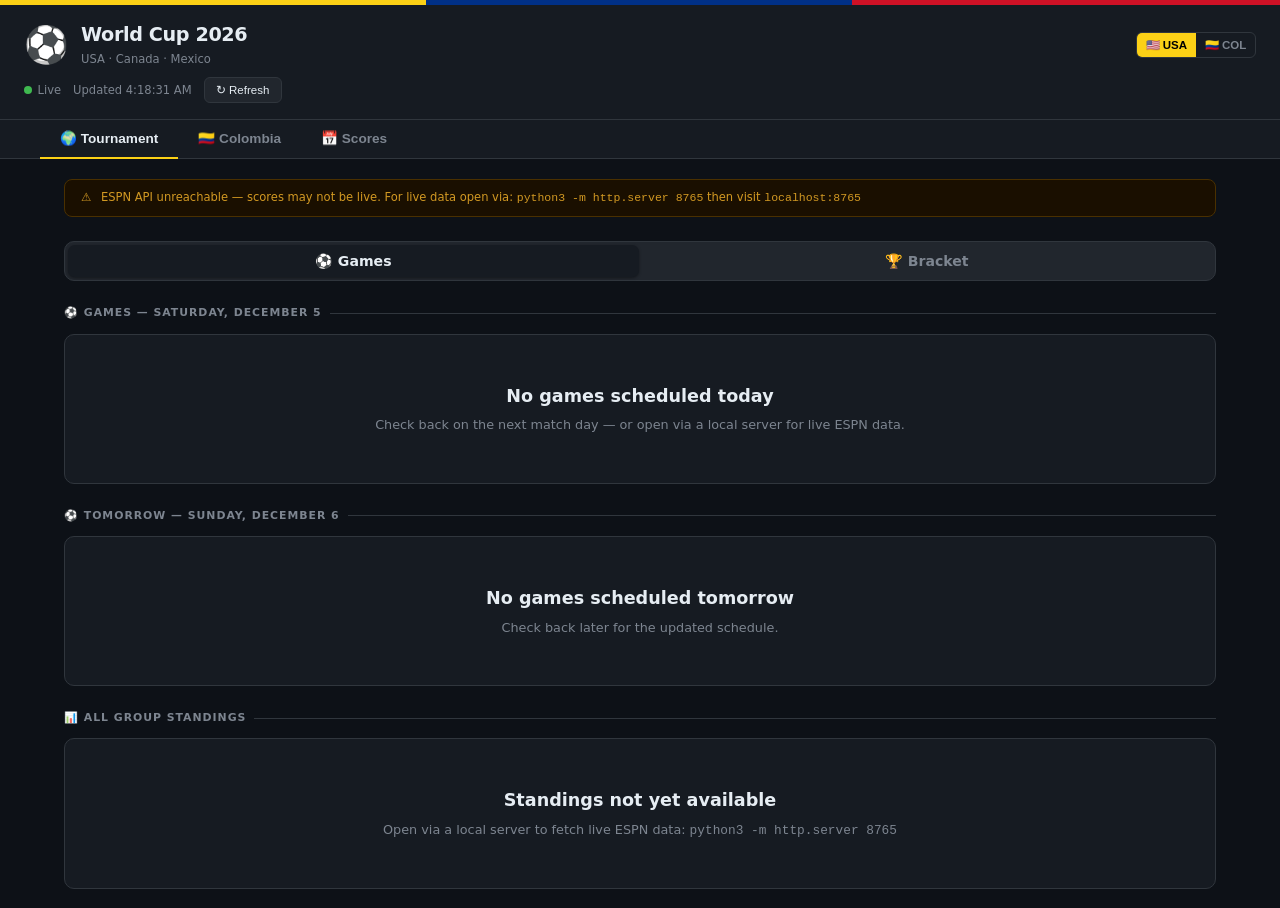
==== commit a66d24a9: "Add knockout bracket view inside Tournament tab Adds a Games | Bracket toggle (matching the Colombia" ====
--- a/index.html
+++ b/index.html
@@ -58,32 +58,54 @@
   <!-- ══════════════════════════════════════════════ -->
   <div id="tab-overview" class="tab-content active">
 
-    <!-- Today's Games -->
-    <div>
-      <div class="section-label" id="today-label">⚽ Today's Games</div>
-      <div id="today-games">
-        <div class="today-empty">
-          <div class="empty-title">Loading today's schedule…</div>
+    <!-- Games | Bracket toggle -->
+    <div class="team-switcher">
+      <button class="team-btn active" id="ov-btn-games" onclick="switchOverview('games')">⚽ Games</button>
+      <button class="team-btn" id="ov-btn-bracket" onclick="switchOverview('bracket')">🏆 Bracket</button>
+    </div>
+
+    <!-- GAMES SUB-VIEW -->
+    <div id="ov-games" class="ov-subview">
+
+      <!-- Today's Games -->
+      <div>
+        <div class="section-label" id="today-label">⚽ Today's Games</div>
+        <div id="today-games">
+          <div class="today-empty">
+            <div class="empty-title">Loading today's schedule…</div>
+          </div>
         </div>
       </div>
+
+      <!-- Tomorrow's Games -->
+      <div>
+        <div class="section-label" id="tomorrow-label">⚽ Tomorrow's Games</div>
+        <div id="tomorrow-games">
+          <div class="today-empty">
+            <div class="empty-title">Loading tomorrow's schedule…</div>
+          </div>
+        </div>
+      </div>
+
+      <!-- All Group Standings -->
+      <div>
+        <div class="section-label" id="label-all-standings">📊 All Group Standings</div>
+        <div id="all-groups">
+          <div class="today-empty">
+            <div class="empty-title">Loading standings…</div>
+          </div>
+        </div>
+      </div>
+
     </div>
 
-    <!-- Tomorrow's Games -->
-    <div>
-      <div class="section-label" id="tomorrow-label">⚽ Tomorrow's Games</div>
-      <div id="tomorrow-games">
-        <div class="today-empty">
-          <div class="empty-title">Loading tomorrow's schedule…</div>
-        </div>
-      </div>
-    </div>
-
-    <!-- All Group Standings -->
-    <div>
-      <div class="section-label" id="label-all-standings">📊 All Group Standings</div>
-      <div id="all-groups">
-        <div class="today-empty">
-          <div class="empty-title">Loading standings…</div>
+    <!-- BRACKET SUB-VIEW -->
+    <div id="ov-bracket" class="ov-subview hidden">
+      <div class="bracket-scroll-wrap">
+        <div class="bracket-rounds" id="bracket-rounds">
+          <div class="bracket-empty">
+            <div class="empty-title">Loading bracket…</div>
+          </div>
         </div>
       </div>
     </div>
--- a/app.css
+++ b/app.css
@@ -328,3 +328,65 @@
 .team-btn.active { background: var(--surface); color: var(--text); box-shadow: 0 1px 3px rgba(0,0,0,.4); }
 .standings-tbl tr.mex-row td { color: #3dd68c; font-weight: 600; }
 .t-name.mex { color: #3dd68c; font-weight: 700; }
+
+/* ── OVERVIEW SUB-VIEWS ──────────────────────────── */
+.ov-subview { display: flex; flex-direction: column; gap: 1.5rem; }
+.ov-subview.hidden { display: none; }
+
+/* ── BRACKET ──────────────────────────────────────── */
+.bracket-scroll-wrap {
+  overflow-x: auto;
+  -webkit-overflow-scrolling: touch;
+  padding-bottom: .75rem;
+  margin: -.25rem;
+}
+.bracket-rounds {
+  display: flex;
+  gap: .75rem;
+  align-items: flex-start;
+  min-width: max-content;
+  padding: .25rem;
+}
+.bracket-round { display: flex; flex-direction: column; gap: .4rem; width: 176px; }
+.bracket-round-label {
+  font-size: .6rem; font-weight: 700; letter-spacing: .09em; text-transform: uppercase;
+  color: var(--col-yellow); text-align: center; padding: .4rem 0 .5rem;
+  border-bottom: 1px solid var(--border);
+}
+.bracket-matches { display: flex; flex-direction: column; gap: .45rem; }
+.b-match {
+  background: var(--surface); border: 1px solid var(--border);
+  border-radius: 8px; overflow: hidden;
+}
+.b-match.is-live  { border-color: var(--col-red); }
+.b-match.is-done  { opacity: .85; }
+.b-team {
+  display: flex; align-items: center; gap: .35rem;
+  padding: .38rem .55rem; font-size: .78rem; font-weight: 600;
+}
+.b-team + .b-team { border-top: 1px solid var(--border); }
+.b-flag { font-size: .95rem; flex-shrink: 0; }
+.b-name { flex: 1; white-space: nowrap; overflow: hidden; text-overflow: ellipsis; color: var(--text); }
+.b-score { font-size: .95rem; font-weight: 900; min-width: 1.2ch; text-align: right; font-variant-numeric: tabular-nums; }
+.b-team.hl-col .b-name { color: var(--col-yellow); }
+.b-team.hl-mex .b-name { color: #3dd68c; }
+.b-team.winner .b-name,
+.b-team.winner .b-score { color: #fff; }
+.b-team.loser  .b-name,
+.b-team.loser  .b-score { color: var(--muted); }
+.b-status {
+  font-size: .53rem; font-weight: 700; letter-spacing: .06em; text-transform: uppercase;
+  text-align: right; padding: .18rem .55rem;
+  border-top: 1px solid var(--border); background: var(--surface2); color: var(--muted);
+}
+.b-status.live  { color: var(--col-red);  background: #1a0000; }
+.b-status.final { color: var(--green);    background: #162616; }
+.bracket-empty {
+  text-align: center; padding: 3rem 1.5rem; color: var(--muted);
+  background: var(--surface); border: 1px solid var(--border);
+  border-radius: 10px; min-width: 300px;
+}
+.bracket-empty .empty-title { font-size: 1.05rem; font-weight: 600; color: var(--text); margin-bottom: .5rem; }
+.bracket-round-sep {
+  width: 1px; background: var(--border); align-self: stretch; margin-top: 2rem;
+}
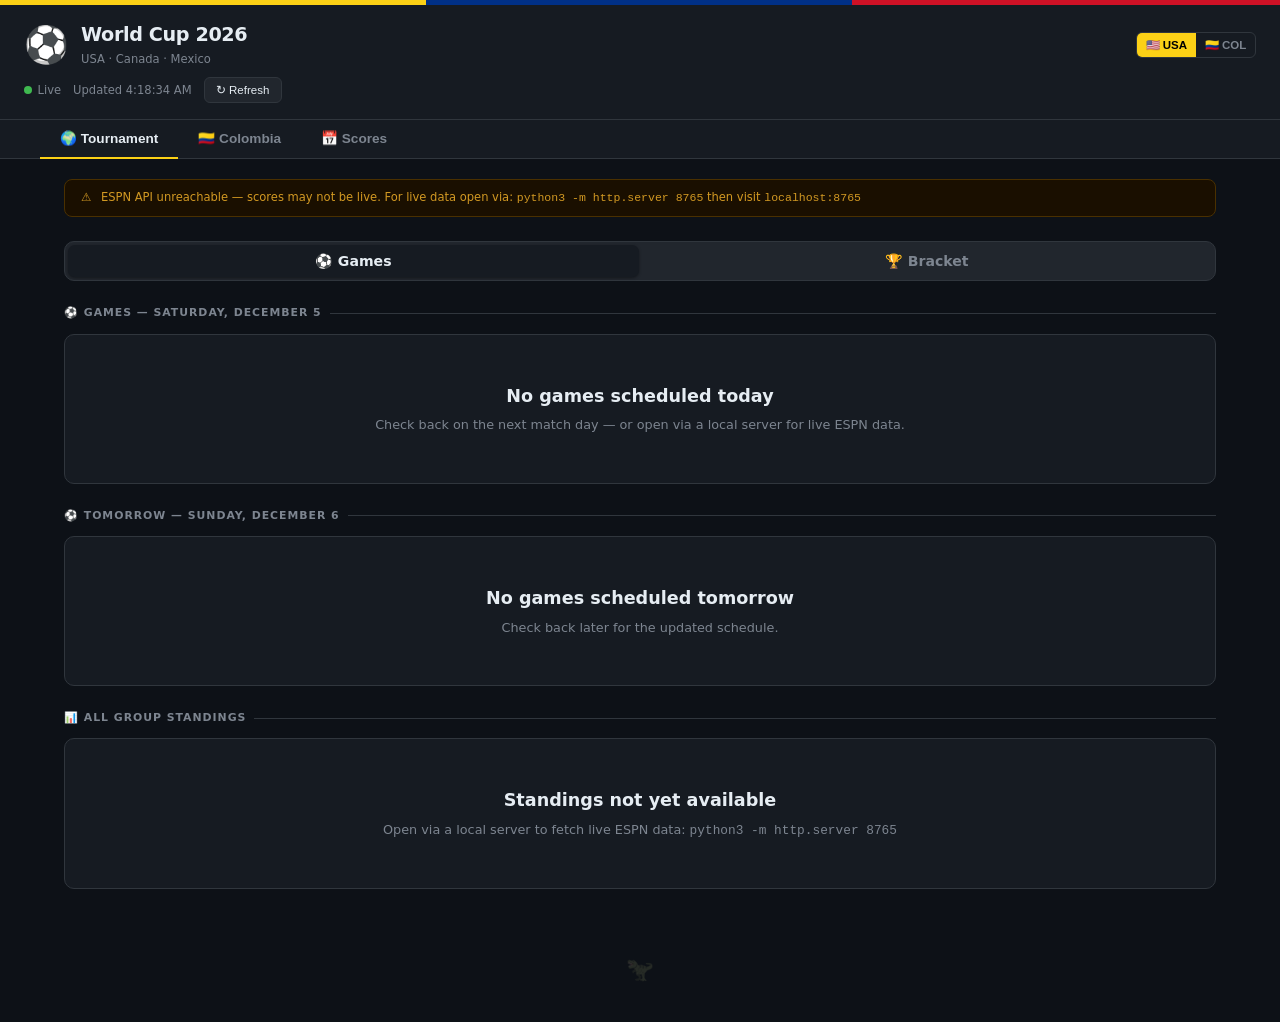
==== commit 1dcbf1e5: "Add hidden Dino Pet easter egg at bottom of tournament standings A small, faded dino sits below all " ====
--- a/index.html
+++ b/index.html
@@ -97,6 +97,9 @@
         </div>
       </div>
 
+      <!-- 🦖 hidden easter egg: tap the little dino -->
+      <a href="dino-pet/" class="dino-egg" title="…huh?" aria-label="A wild dino appeared">🦖</a>
+
     </div>
 
     <!-- BRACKET SUB-VIEW -->
--- a/app.css
+++ b/app.css
@@ -120,6 +120,15 @@
 }
 .hero-eyebrow { font-size: .68rem; font-weight: 700; letter-spacing: .1em; text-transform: uppercase; color: var(--col-yellow); margin-bottom: .5rem; }
 .hero-title { font-size: 1.45rem; font-weight: 700; margin-bottom: .3rem; }
+
+/* stacked hero blocks (compact congrats banner + knockout match card) */
+.hero-stack { display: flex; flex-direction: column; gap: 1rem; }
+.hero-congrats {
+  grid-template-columns: auto 1fr; gap: .9rem; padding: .85rem 1.2rem; align-items: center;
+}
+.hero-congrats .hero-eyebrow { margin-bottom: .2rem; }
+.hero-congrats-title { font-size: 1.05rem; font-weight: 800; line-height: 1.2; }
+.congrats-emoji { font-size: 1.9rem; line-height: 1; }
 .hero-detail { font-size: .82rem; color: var(--muted); margin-top: .2rem; }
 .hero-streams { margin-top: .9rem; display: flex; flex-wrap: wrap; gap: .5rem; }
 
@@ -343,7 +352,7 @@
 .bracket-rounds {
   display: flex;
   gap: .75rem;
-  align-items: flex-start;
+  align-items: stretch;
   min-width: max-content;
   padding: .25rem;
 }
@@ -353,7 +362,31 @@
   color: var(--col-yellow); text-align: center; padding: .4rem 0 .5rem;
   border-bottom: 1px solid var(--border);
 }
-.bracket-matches { display: flex; flex-direction: column; gap: .45rem; }
+/* later rounds have fewer matches — spread them so the bracket reads top-to-bottom */
+.bracket-matches { display: flex; flex-direction: column; gap: .45rem; flex: 1; justify-content: space-around; }
+
+/* round navigation tabs */
+.bracket-tabs {
+  display: flex; gap: .4rem; overflow-x: auto; -webkit-overflow-scrolling: touch;
+  padding: .15rem .1rem .6rem;
+}
+.bracket-tabs::-webkit-scrollbar { display: none; }
+.bracket-tab {
+  flex: 0 0 auto; font-size: .7rem; font-weight: 700; cursor: pointer;
+  padding: .4rem .75rem; border-radius: 999px; white-space: nowrap;
+  border: 1px solid var(--border); background: var(--surface); color: var(--muted);
+}
+.bracket-tab.active { background: var(--col-yellow); color: #000; border-color: var(--col-yellow); }
+.bracket-note { font-size: .66rem; color: var(--muted); padding: .1rem .2rem .5rem; line-height: 1.3; }
+
+/* per-match header (match number + optional sub-label) */
+.b-mhead {
+  display: flex; align-items: center; justify-content: space-between;
+  padding: .2rem .5rem; border-bottom: 1px solid var(--border); background: var(--surface2);
+}
+.b-mno { font-size: .52rem; font-weight: 800; letter-spacing: .04em; color: var(--muted); }
+.b-sub { font-size: .52rem; font-weight: 800; letter-spacing: .04em; text-transform: uppercase; color: var(--col-yellow); }
+.b-feed { font-style: italic; }
 .b-match {
   background: var(--surface); border: 1px solid var(--border);
   border-radius: 8px; overflow: hidden;
@@ -390,3 +423,45 @@
 .bracket-round-sep {
   width: 1px; background: var(--border); align-self: stretch; margin-top: 2rem;
 }
+
+/* ── PROJECTED BRACKET ────────────────────────────── */
+.bracket-proj { display: flex; flex-direction: column; gap: .6rem; width: 188px; }
+.bracket-proj-banner {
+  background: var(--surface); border: 1px solid var(--border);
+  border-left: 3px solid var(--col-yellow); border-radius: 8px; padding: .55rem .65rem;
+}
+.proj-title { font-size: .82rem; font-weight: 800; color: var(--text); }
+.proj-note  { font-size: .64rem; color: var(--muted); margin-top: .2rem; line-height: 1.3; }
+.bracket-proj-foot {
+  font-size: .63rem; color: var(--muted); line-height: 1.35;
+  border-top: 1px solid var(--border); padding-top: .5rem;
+}
+.b-pos {
+  font-size: .54rem; font-weight: 800; letter-spacing: .03em;
+  color: var(--col-yellow); background: var(--surface2);
+  border-radius: 4px; padding: .1rem .26rem; min-width: 2.2ch;
+  text-align: center; flex-shrink: 0; font-variant-numeric: tabular-nums;
+}
+.b-match.b-proj .b-team { padding: .42rem .5rem; }
+.b-team.tbd .b-name { color: var(--muted); font-style: italic; }
+.b-team.tbd .b-flag { opacity: .35; }
+
+/* 🦖 Dino Pet easter egg — small, faded footprint at the very bottom
+   of the group standings. Discoverable but not loud. */
+.dino-egg {
+  display: block;
+  width: max-content;
+  margin: 2.5rem auto 1rem;
+  font-size: 1.4rem;
+  text-decoration: none;
+  opacity: .18;
+  filter: grayscale(.6);
+  transition: opacity .25s ease, transform .25s ease, filter .25s ease;
+}
+.dino-egg:hover,
+.dino-egg:focus-visible {
+  opacity: 1;
+  filter: grayscale(0);
+  transform: scale(1.6) rotate(-8deg);
+  outline: none;
+}
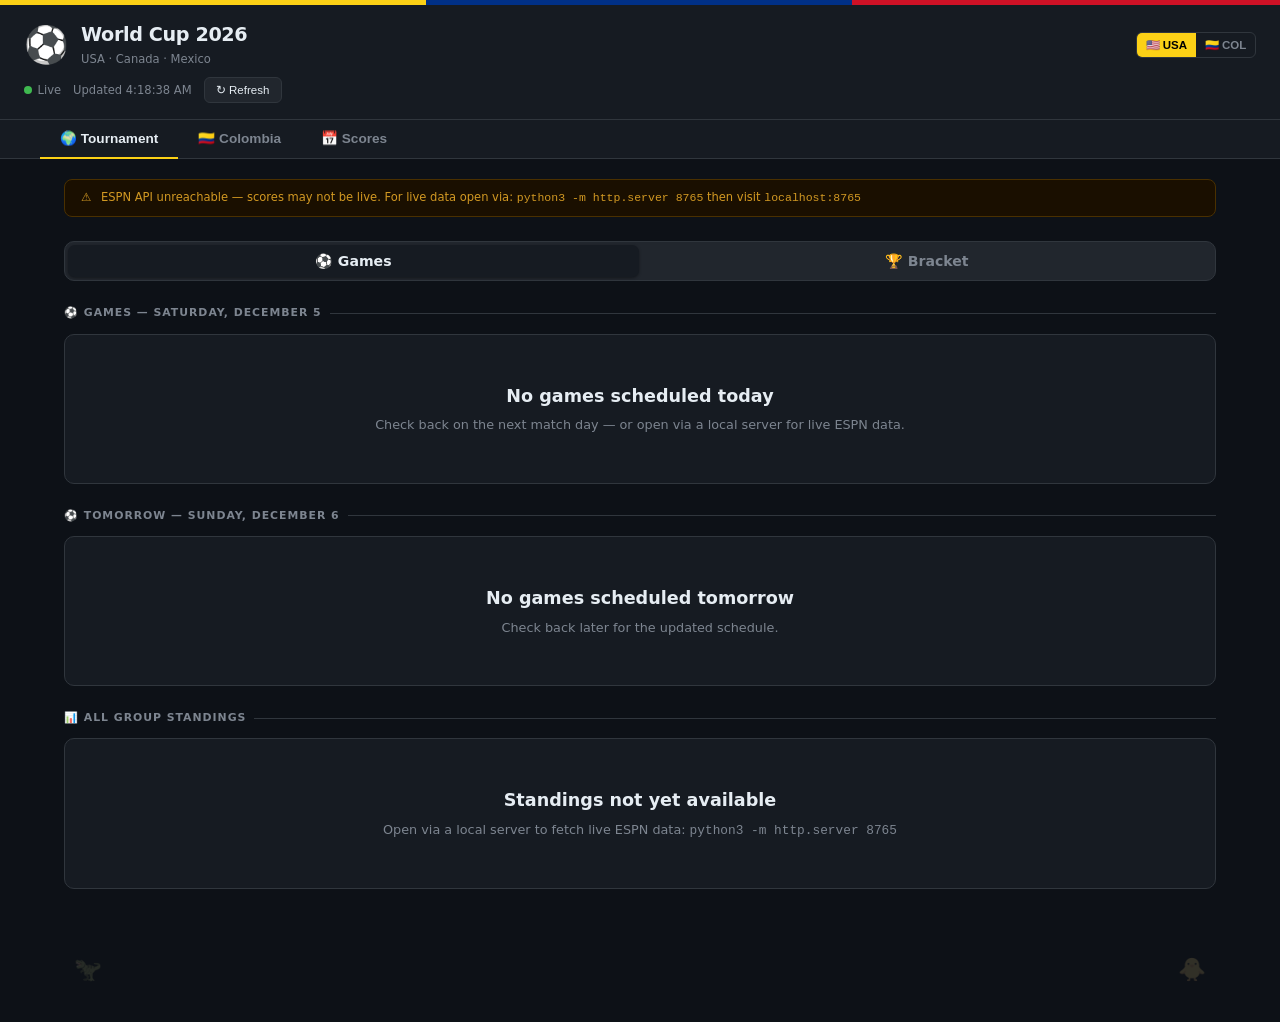
==== commit 2f503e83: "Add Time Traveler easter egg (right) opposite the Dino egg (left) Lay the two hidden links out as a " ====
--- a/index.html
+++ b/index.html
@@ -97,8 +97,11 @@
         </div>
       </div>
 
-      <!-- 🦖 hidden easter egg: tap the little dino -->
-      <a href="dino-pet/" class="dino-egg" title="…huh?" aria-label="A wild dino appeared">🦖</a>
+      <!-- 🦖🐥 hidden easter eggs: dino on the left, Felix the chicken on the right -->
+      <div class="egg-row">
+        <a href="dino-pet/" class="egg-link dino-egg" title="…huh?" aria-label="A wild dino appeared">🦖</a>
+        <a href="time-traveler/" class="egg-link time-egg" title="…what's that?" aria-label="A fluffy chicken appeared">🐥</a>
+      </div>
 
     </div>
 
--- a/app.css
+++ b/app.css
@@ -446,22 +446,27 @@
 .b-team.tbd .b-name { color: var(--muted); font-style: italic; }
 .b-team.tbd .b-flag { opacity: .35; }
 
-/* 🦖 Dino Pet easter egg — small, faded footprint at the very bottom
-   of the group standings. Discoverable but not loud. */
-.dino-egg {
-  display: block;
-  width: max-content;
-  margin: 2.5rem auto 1rem;
+/* 🦖🐥 Hidden easter eggs at the very bottom of the group standings:
+   the Dino Pet game on the left, Felix's Time Traveler on the right.
+   Small and faded — discoverable but not loud. */
+.egg-row {
+  display: flex;
+  justify-content: space-between;
+  align-items: center;
+  margin: 2.5rem .6rem 1rem;
+}
+.egg-link {
   font-size: 1.4rem;
   text-decoration: none;
   opacity: .18;
   filter: grayscale(.6);
   transition: opacity .25s ease, transform .25s ease, filter .25s ease;
 }
-.dino-egg:hover,
-.dino-egg:focus-visible {
+.egg-link:hover,
+.egg-link:focus-visible {
   opacity: 1;
   filter: grayscale(0);
-  transform: scale(1.6) rotate(-8deg);
   outline: none;
 }
+.dino-egg:hover, .dino-egg:focus-visible { transform: scale(1.6) rotate(-8deg); }
+.time-egg:hover, .time-egg:focus-visible { transform: scale(1.6) rotate(8deg); }
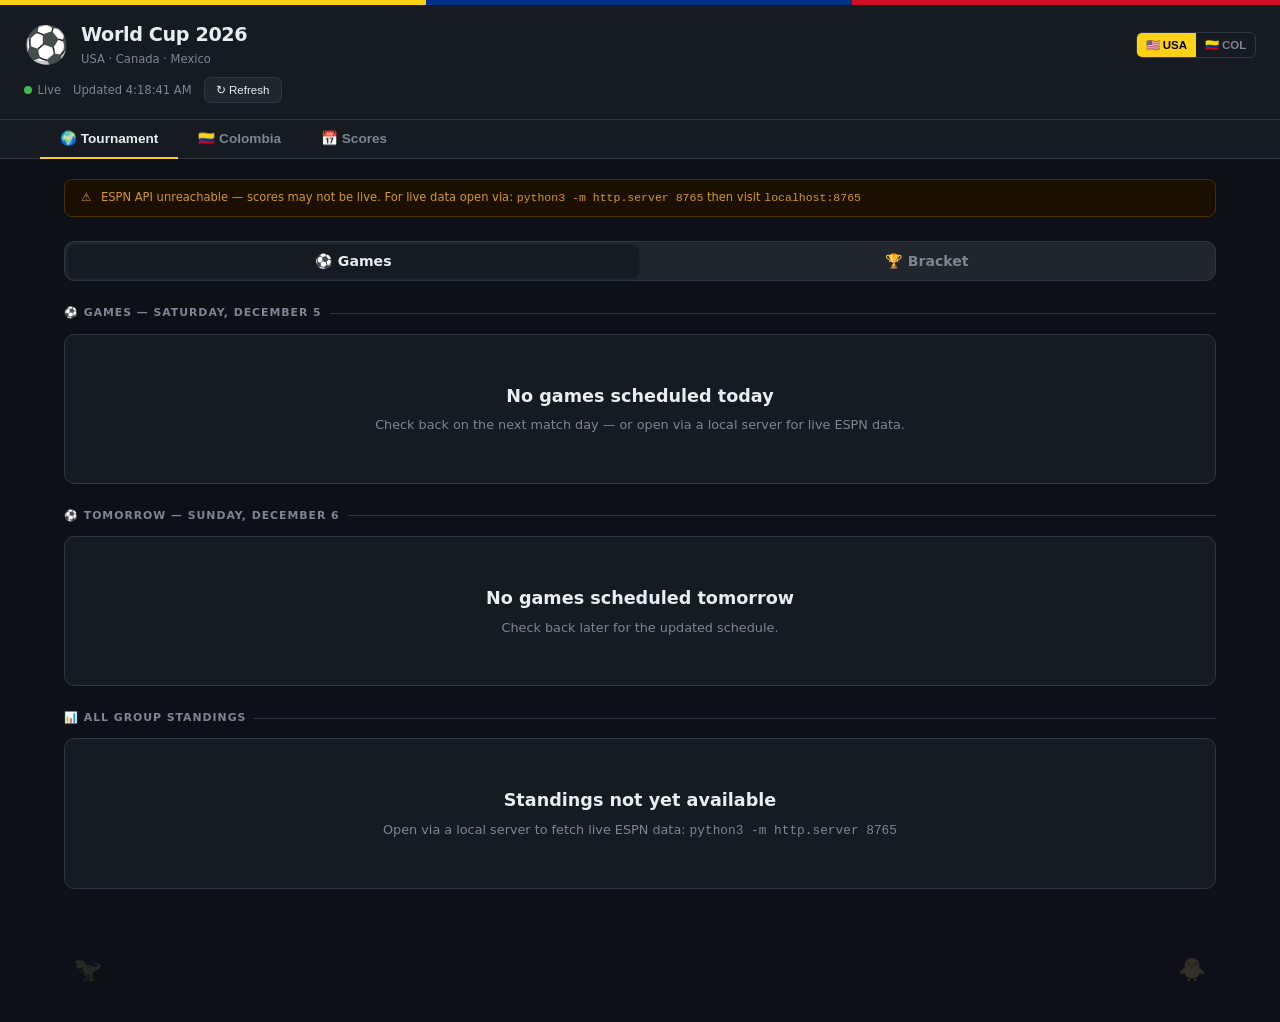
==== commit 17219272: "Track Colombia (and Mexico) through the full knockout run, not just Round of 32 The team tab now reu" ====
--- a/index.html
+++ b/index.html
@@ -134,7 +134,7 @@
 
     <!-- MATCHES -->
     <div>
-      <div class="section-label" id="label-col-schedule">📅 Group Stage Schedule</div>
+      <div class="section-label" id="label-col-schedule">📅 Match History</div>
       <div class="matches-grid" id="matches"></div>
     </div>
 
--- a/app.css
+++ b/app.css
@@ -130,6 +130,11 @@
 .hero-congrats-title { font-size: 1.05rem; font-weight: 800; line-height: 1.2; }
 .congrats-emoji { font-size: 1.9rem; line-height: 1; }
 .hero-detail { font-size: .82rem; color: var(--muted); margin-top: .2rem; }
+
+/* compact recap of the most recently completed knockout match */
+.hero-result { grid-template-columns: 1fr; padding: .85rem 1.2rem; text-align: center; }
+.hero-result .hero-eyebrow { margin-bottom: .35rem; font-size: .62rem; }
+.result-winner { color: var(--col-yellow); font-weight: 800; }
 .hero-streams { margin-top: .9rem; display: flex; flex-wrap: wrap; gap: .5rem; }
 
 /* countdown */
@@ -345,25 +350,38 @@
 /* ── BRACKET ──────────────────────────────────────── */
 .bracket-scroll-wrap {
   overflow-x: auto;
+  overflow-y: hidden;
   -webkit-overflow-scrolling: touch;
+  scroll-snap-type: x mandatory;
   padding-bottom: .75rem;
   margin: -.25rem;
+  transition: height .25s ease;
 }
 .bracket-rounds {
   display: flex;
-  gap: .75rem;
-  align-items: stretch;
+  gap: 1.5rem;
+  align-items: flex-start;
   min-width: max-content;
   padding: .25rem;
-}
-.bracket-round { display: flex; flex-direction: column; gap: .4rem; width: 176px; }
+  position: relative;
+  transition: transform .25s ease;
+}
+.bracket-round {
+  display: flex; flex-direction: column; gap: .4rem; width: 176px;
+  position: relative; z-index: 1; scroll-snap-align: start;
+}
 .bracket-round-label {
   font-size: .6rem; font-weight: 700; letter-spacing: .09em; text-transform: uppercase;
   color: var(--col-yellow); text-align: center; padding: .4rem 0 .5rem;
   border-bottom: 1px solid var(--border);
 }
-/* later rounds have fewer matches — spread them so the bracket reads top-to-bottom */
-.bracket-matches { display: flex; flex-direction: column; gap: .45rem; flex: 1; justify-content: space-around; }
+/* rounds are no longer stretched to the Round of 32's height. Round of 32
+   itself stays in normal flow; every later round is positioned by JS
+   (layoutBracketTree) so each match sits at the exact vertical midpoint of
+   the two matches feeding it. */
+.bracket-matches { display: flex; flex-direction: column; gap: .45rem; }
+.bracket-lines { position: absolute; top: 0; left: 0; z-index: 0; pointer-events: none; overflow: visible; }
+.bracket-line-path { fill: none; stroke: var(--border); stroke-width: 1.5; }
 
 /* round navigation tabs */
 .bracket-tabs {
@@ -420,9 +438,6 @@
   border-radius: 10px; min-width: 300px;
 }
 .bracket-empty .empty-title { font-size: 1.05rem; font-weight: 600; color: var(--text); margin-bottom: .5rem; }
-.bracket-round-sep {
-  width: 1px; background: var(--border); align-self: stretch; margin-top: 2rem;
-}
 
 /* ── PROJECTED BRACKET ────────────────────────────── */
 .bracket-proj { display: flex; flex-direction: column; gap: .6rem; width: 188px; }
